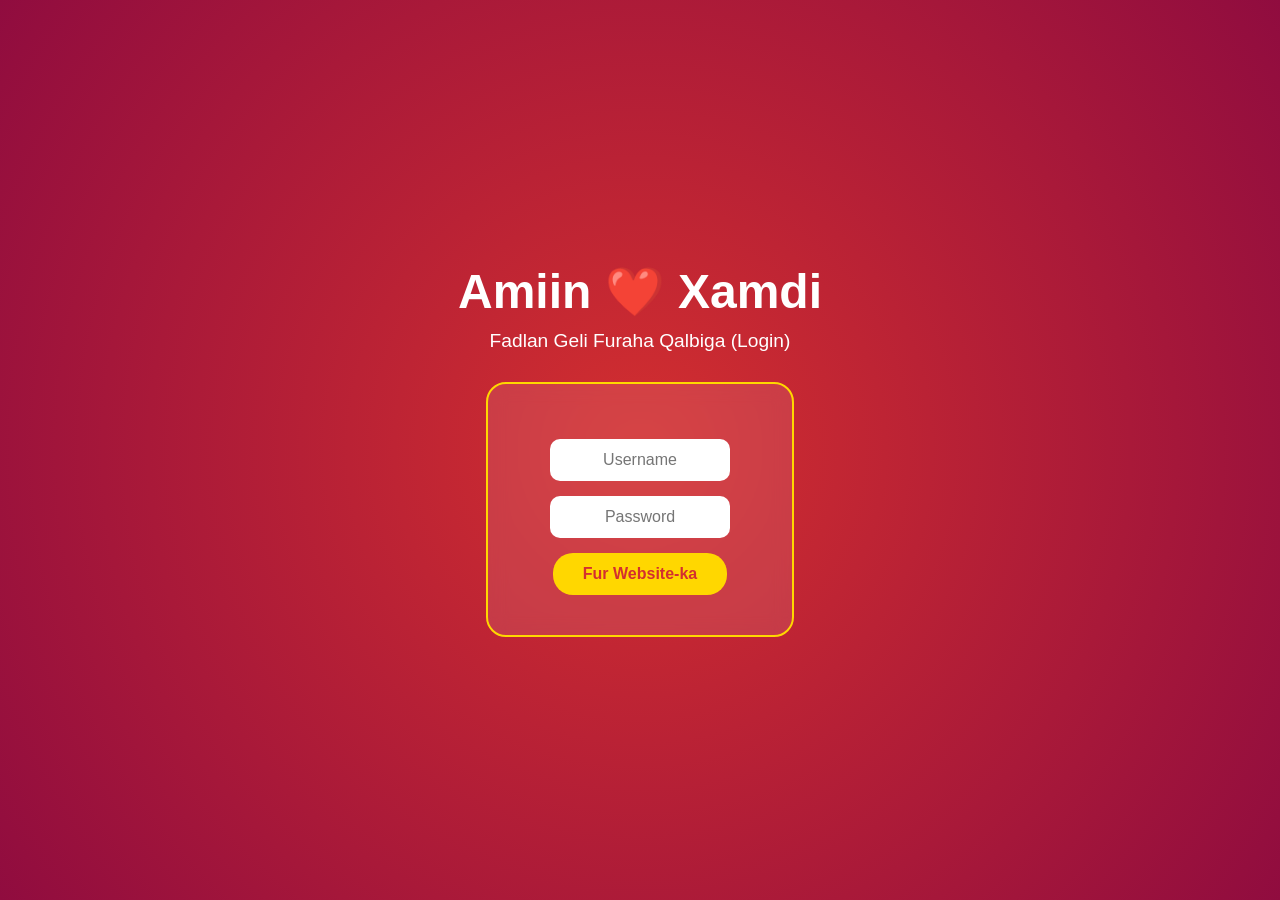
==== index.html @ 4799da56 "Update print statement from 'Hello' to 'Goodbye'" ====
<!DOCTYPE html>
<html lang="en">
<head>
    <meta charset="UTF-8">
    <meta name="viewport" content="width=device-width, initial-scale=1.0">
    <title>Amiin ❤️ Xamdi - Happy Anniversary</title>
    <link rel="stylesheet" href="css/style.css">
</head>
<body>

    <audio id="bg-music" src="romantic-song.mp3" loop></audio>

    <div id="login-screen">
        <h1 style="animation: glow 2s infinite alternate; font-size: 3rem; margin-bottom: 10px;">Amiin ❤️ Xamdi</h1>
        <p style="font-size: 1.2rem; margin-bottom: 30px;">Fadlan Geli Furaha Qalbiga (Login)</p>
        <div class="login-box">
            <input type="text" id="username" placeholder="Username">
            <input type="password" id="password" placeholder="Password">
            <button onclick="checkLogin()">Fur Website-ka</button>
        </div>
    </div>

    <div id="main-app">
        
        <header>
            <h1>Happy 2nd Anniversary, Xamdi!</h1>
            <p>Laba sano oo jacayl dhab ah, iyo weli in ka badan...</p>
        </header>
<div class="countdown-container">
            <div class="time-box">
                <span id="c-days">0</span>
                <small>Maalmood</small>
            </div>
            <div class="time-box">
                <span id="c-hours">0</span>
                <small>Saacadood</small>
            </div>
            <div class="time-box">
                <span id="c-mins">0</span>
                <small>Daqiiqado</small>
            </div>
            <div class="time-box">
                <span id="c-secs">0</span>
                <small>Ilbiriqsiyo</small>
            </div>
        </div>

        <div class="together-counter">
            <p>We have been together for</p>
            <div class="together-days">
                <span id="t-days">0</span>
                <small> Days ❤️</small>
            </div>
        </div>

        <div class="nav-scroll-wrapper">
            <nav class="nav-menu-scroll">
                           <button class="nav-btn" onclick="openTab('gallery', this)">📸 Gallery</button>
              <button class="nav-btn locked " data-time="2026-03-10T22:00:00" onclick="openTab('videos', this)">🔒 🎥 Videos</button>
            
            <button class="nav-btn locked" data-time="2026-03-11T22:00:00" onclick="openTab('music', this)">🔒 🎶 Music</button>
            
            <button class="nav-btn locked" data-time="2026-03-12T22:00:00" onclick="openTab('notes', this)">🔒 💌 Notes</button>
            <button class="nav-btn" onclick="openTab('quiz', this)">🎮 Ciyaarteena</button>
            <button class="nav-btn" onclick="openTab('contract', this)">✍️ Heshiiska</button>
            <button class="nav-btn" onclick="openTab('open-when', this)">💌 Fur Markaad...</button>
            
       <button class="nav-btn locked" data-time="2026-03-13T22:00:00" onclick="openTab('magic-heart', this)">🔒 ✨ Wadnaha</button>
       <button class="nav-btn" onclick="openTab('memory-game', this)">🃏 Xusuusteena</button>
       <button class="nav-btn" onclick="openTab('flashlight', this)">🔦 Iftiinkayga</button>
       <button class="nav-btn" onclick="openTab('vault', this)">🔐 Qasnadda Sirta</button>
       <button class="nav-btn" onclick="openTab('puzzle', this)">🧩 Hal-Xiraalaheena</button>
       <button class="nav-btn" onclick="openTab('wheel', this)">🎡 Shaagga Nasiibka</button>
       <button class="nav-btn" onclick="openTab('truth-dare', this)">🎭 Truth & Dare</button>
       <button class="nav-btn" onclick="openTab('coupons', this)">🎟️ Tigidhada Jaceylka</button>
         <button class="nav-btn locked" data-time="2026-03-14T22:00:00" onclick="openTab('future-dreams', this)">🔒 💭 Riyooyinkeena</button>
       <button class="nav-btn locked" data-time="2026-03-15T00:00:00" onclick="openTab('voice-note', this)">🔒 🎙️ Codkayga</button>
       <button class="nav-btn " data-time="2026-03-15T00:00:00" onclick="openTab('surprise', this)" style="background: #000; color: #ff1493; border-color: #ff1493;">🔒 🎁 Surprise</button>

                </nav>
        </div>
     


<section id="gallery" class="content-section gallery-section">
            <h2 style="color: var(--rose-red); margin-bottom: 10px; font-family: 'Georgia', serif; font-style: italic;">Sawiradeena Ugu Quruxda Badan 📸❤️</h2>
            <!-- <p style="color: #666; margin-bottom: 30px; font-style: italic;">"boqoradeydiyey, sawir kasta guji si aad u weyneyso oo aad u akhriso xusuusta ku dhex qoran..."</p> -->
            
            <div class="gallery-grid">
                <div class="polaroid-card" onclick="openLightbox(this)">
                    <img src="images/IMG-20240419-WA0021.jpg" alt="Pic">
                    <p class="polaroid-caption">Our beautiful moments</p>
                </div>

                <div class="polaroid-card" onclick="openLightbox(this)">
                    <img src="images/IMG-20241028-WA0027.jpg" alt="Pic">
                    <p class="polaroid-caption">Indhahaaga quruxda badan ee aan dunida ka dhex arko. 🌍👀</p>
                </div>

                <div class="polaroid-card" onclick="openLightbox(this)">
                    <img src="images/IMG-20241028-WA0051.jpg" alt="Pic">
                    <p class="polaroid-caption">Happy together</p>
                </div>

                <div class="polaroid-card" onclick="openLightbox(this)">
                    <img src="images/IMG-20250123-WA0005.jpg" alt="Pic">
                    <p class="polaroid-caption">Xusuusihii quruxda badnaa ee Masala View... 🥰</p>
                </div>

                <div class="polaroid-card" onclick="openLightbox(this)">
                    <img src="images/IMG-20250123-WA0024.jpg" alt="Pic">
                    <p class="polaroid-caption">Gacantaada oo aan waligay sii deyn doonin I.A. 🤝💍</p>
                </div>

                <div class="polaroid-card" onclick="openLightbox(this)">
                    <img src="images/Snapchat-1136114083.jpg" alt="Pic">
                    <p class="polaroid-caption">Qosolkaaga ayaa ii iftiimiya maalmaha mugdiga ah. 😂💖</p>
                </div>

                <div class="polaroid-card" onclick="openLightbox(this)">
                    <img src="images/Snapchat-1804272001.jpg" alt="Pic">
                    <p class="polaroid-caption">Laba sano, iyo jaceyl maalin walba sii kordhaya. 📈❤️</p>
                </div>

                <div class="polaroid-card" onclick="openLightbox(this)">
                    <img src="images/Snapchat-461982137.jpg" alt="Pic">
                    <p class="polaroid-caption">Mucjisadii ugu weyneyd ee Alle i siiyay. 🤲💎</p>
                </div>

                <div class="polaroid-card" onclick="openLightbox(this)">
                    <img src="images/Snapchat-1924325415.jpg" alt="Pic">
                    <p class="polaroid-caption">Dhoolacadeyntaada oo ah daawada qalbigayga. ✨</p>
                </div>

                <div class="polaroid-card" onclick="openLightbox(this)">
                    <img src="images/Snapchat-2057687929.jpg" alt="Pic">
                    <p class="polaroid-caption">Boqoraddayda, Janogashadii naftayda m.a 👑❤️</p>
                </div>

                <div class="polaroid-card" onclick="openLightbox(this)">
                    <img src="images/Snapchat-363728118.jpg" alt="Pic">
                    <p class="polaroid-caption">Ilaa aakhiro, adiga uun baan ku dooranayaa! ♾️❤️</p>
                </div>

                <div class="polaroid-card" onclick="openLightbox(this)">
                    <img src="images/Snapchat-1893858966.jpg" alt="Pic">
                    <p class="polaroid-caption">Agtaada waa meesha kaliya ee aan nabadda ka dareemo. 🫂🕊️</p>
                </div>

                <div class="polaroid-card" onclick="openLightbox(this)">
                    <img src="images/Snapchat-77515702~2.jpg" alt="Pic">
                    <p class="polaroid-caption">Qurux aan hadal lagu sifayn karin M.A. 🌸</p>
                </div>
            </div>

            <div id="gallery-lightbox" class="lightbox-overlay" onclick="closeLightbox(event)">
                <div class="lightbox-content">
                    <span class="lightbox-close" onclick="closeLightbox(event)">✖</span>
                    <img id="lightbox-img" class="lightbox-img" src="" alt="Zoomed Pic">
                    <p id="lightbox-caption" class="lightbox-caption"></p>
                </div>
            </div>
        </section>


        <section id="quiz" class="content-section">
            <h2 style="color: var(--rose-red); margin-bottom: 20px; font-family: 'Georgia', serif; font-style: italic;">Intee In Le'eg Ayaad I Taqaanaa? 🎮❤️</h2>
            
            <div class="quiz-container" id="quiz-box">
                <div id="quiz-header" style="display: flex; justify-content: space-between; margin-bottom: 15px; color: #777; font-weight: bold;">
                    <span id="q-counter">Su'aasha 1/10</span>
                    <span id="score-tracker" style="color: var(--rose-red);">Dhibcaha: 0</span>
                </div>
                
                <div id="question-container">
                    <div class="question-text" id="q-text">Halkan waxaa iman doonta su'aasha...</div>
                    <div class="options-grid" id="options-box">
                        </div>
                </div>

                <div id="quiz-result">
                    <div class="score-circle" id="final-score">100%</div>
                    <h3 id="result-title" style="color: var(--rose-red); margin-bottom: 10px; font-size: 1.5rem;"></h3>
                    <p id="result-msg" style="font-size: 1.1rem; line-height: 1.6; color: #444;"></p>
                    <button class="nav-btn" style="margin: 25px auto 0 auto; background: var(--rose-red); color: white; border: none;" onclick="resetQuiz()">Mar Kale Ciyaar 🔄</button>
                </div>
            </div>
        </section>

        <section id="contract" class="content-section">
            <div class="contract-container">
                <div class="contract-header">
                    <h2>Heshiiska Jacaylka Dhabta Ah ✍️❤️</h2>
                    <p style="font-style: italic; color: #666; margin-top: 10px;">Xeerarkan waxaa la dejiyay iyadoo laga duulayo jacaylka weyn ee u dhexeeya Janogale iyo Janogasho.</p>
                </div>
                
                <ul class="clause-list">
                    <li><strong>Qodobka 1aad:</strong> Waa in aad Janogale jeclaataa maalin kasta in ka badan maalintii hore.</li>
                    <li><strong>Qodobka 2aad:</strong> Waa inaad oggolaataa inaan mar walba anigu ku xaq dhowro, ku daryeelo, oo aan ku koolkooliyo.</li>
                    <li><strong>Qodobka 3aad:</strong> Waa in aad dhoolacadeysaa mar kasta oo aad i aragto ama aad maqasho codkayga.</li>
                    <li><strong>Qodobka 4aad:</strong> Waa mamnuuc, gabi ahaanba, inaad iga xanaaqdo in ka badan 10 daqiiqo (is-faham baa xal ah).</li>
                    <li><strong>Qodobka 5aad:</strong> Waa inaad ogaataa oo aad aamintaa inaad tahay gabadha ugu quruxda badan aduunka indhahayga.</li>
                    <li><strong>Qodobka 6aad:</strong> Waa inaad ila wadaagtaa sirahaaga, riyooyinkaaga, farxaddaada, iyo xitaa dhibaatooyinkaaga.</li>
                    <li><strong>Qodobka 7aad:</strong> Waa in aan is garab taagnaanaa waqti kasta, xaalad kasta, culeys kasta iyo meel kasta.</li>
                    <li><strong>Qodobka 8aad:</strong> Waa in ereyga "Waan Ku Jeclahay" iyo "Macaanteyda/Macaane" la isku yiraahdaa si joogto ah.</li>
                    <li><strong>Qodobka 9aad:</strong> Cudurdaarka kaliya ee lagaa aqbali karo marka aad mashquul tahay waa "Aad baan kuugu xiisay".</li>
                    <li><strong>Qodobka 10aad:</strong> Waa inaad ii ogolaataa inaan kaa farxiyo xitaa maalmaha aad ugu daalka ama walbahaarka badan tahay.</li>
                    <li><strong>Qodobka 11aad:</strong> Heshiiskani wuxuu si rasmi ah u dhigayaa in qalbiyadeenu ay isku xiran yihiin ilaa abid I.A.</li>
                    <li><strong>Qodobka 12aad:</strong> Ugu dambeyn, waa inaad saxiixdaa inaad aniga uun i leedahay, anigana aan adiga uun ku leeyahay! 💍</li>
                </ul>

                <button class="accept-btn" id="btn-accept" onclick="acceptContract()">Waan Oggolahay (I Accept) ✔️</button>
                <p id="contract-success" style="display: none; text-align: center; color: var(--rose-red); font-size: 1.2rem; font-weight: bold; margin-top: 20px;">🎉 Heshiiska waa la saxiixay! Qalbigayga weligaa ayaad leedahay! ❤️</p>
            </div>
        </section>


        <section id="open-when" class="content-section">
            <h2 style="color: var(--rose-red); margin-bottom: 10px; font-family: 'Georgia', serif; font-style: italic;">Warqado Gaar Kuu Ah 💌</h2>
            <p style="color: #666; margin-bottom: 30px; font-style: italic;">"Xppi, warqadahan fur oo keliya marka aad ku sugan tahay xaaladaha ku qoran..."</p>
            
            <div class="envelopes-grid">
                <div class="envelope-card" onclick="openLetter(0)">
                    <div class="envelope-wrapper"><div class="envelope-letter">💌</div><div class="envelope-flap"></div></div>
                    <div class="envelope-label">Fur markaad ii xiisto...</div>
                </div>
                <div class="envelope-card" onclick="openLetter(1)">
                    <div class="envelope-wrapper"><div class="envelope-letter">🥺</div><div class="envelope-flap"></div></div>
                    <div class="envelope-label">Fur markaad iga xanaaqsan tahay...</div>
                </div>
                <div class="envelope-card" onclick="openLetter(2)">
                    <div class="envelope-wrapper"><div class="envelope-letter">🤔</div><div class="envelope-flap"></div></div>
                    <div class="envelope-label">Fur markaad jaceylkayga ka shakiso...</div>
                </div>
                <div class="envelope-card" onclick="openLetter(3)">
                    <div class="envelope-wrapper"><div class="envelope-letter">😊</div><div class="envelope-flap"></div></div>
                    <div class="envelope-label">Fur markaad u baahan tahay qosol...</div>
                </div>
                <div class="envelope-card" onclick="openLetter(4)">
                    <div class="envelope-wrapper"><div class="envelope-letter">💆‍♀️</div><div class="envelope-flap"></div></div>
                    <div class="envelope-label">Fur markaad daalan tahay/Murugsan tahay...</div>
                </div>
                <div class="envelope-card" onclick="openLetter(5)">
                    <div class="envelope-wrapper"><div class="envelope-letter">🫂</div><div class="envelope-flap"></div></div>
                    <div class="envelope-label">Fur markaad u baahan tahay laabtayda...</div>
                </div>
                <div class="envelope-card" onclick="openLetter(6)">
                    <div class="envelope-wrapper"><div class="envelope-letter">🤒</div><div class="envelope-flap"></div></div>
                    <div class="envelope-label">Fur markaad xanuunsanayso...</div>
                </div>
                <div class="envelope-card" onclick="openLetter(7)">
                    <div class="envelope-wrapper"><div class="envelope-letter">🏆</div><div class="envelope-flap"></div></div>
                    <div class="envelope-label">Fur markaad guul weyn gaarto...</div>
                </div>
            </div>

            <div id="letter-modal" class="letter-modal">
                <div class="letter-content">
                    <button class="close-letter-btn" onclick="closeLetter()">X</button>
                    <h3 id="letter-title">Title</h3>
                    <p id="letter-body">Body</p>
                    <p style="text-align: right; margin-top: 20px; font-weight: bold; color: var(--rose-red);">Amiin-kaaga ❤️</p>
                </div>
            </div>
        </section>


        <section id="voice-note" class="content-section">
            <h2 style="color: var(--rose-red); margin-bottom: 20px; font-family: 'Georgia', serif; font-style: italic;">Codka Qalbigayga 🎙️❤️</h2>
            
            <div class="voice-container">
                <div class="voice-icon-wrapper">
                    <button class="voice-play-btn" id="playPauseBtn" onclick="toggleVoiceNote()">
                        ▶️
                    </button>
                </div>
                
                <div class="sound-waves" id="waves">
                    <div class="bar"></div>
                    <div class="bar"></div>
                    <div class="bar"></div>
                    <div class="bar"></div>
                    <div class="bar"></div>
                </div>
                
                <p class="voice-text">"Janogasho macaan badaney, waxaan halkan kuugu reebay dareen aan la qori karin. Riix batonka si aad u maqasho codkayga..."</p>
                
                <audio id="myAudioMessage" src="music/Codkayga.m4a" onended="audioEnded()"></audio>
            </div>
        </section>

      <section id="videos" class="content-section video-section">
            <h2 style="color: var(--rose-red); margin-bottom: 10px; font-family: 'Georgia', serif; font-style: italic;">Shaleemada Jaceylkeena 🍿🎬</h2>
            <p style="color: #666; margin-bottom: 30px; font-style: italic;">"Noloshaydii, dooro muuqaal kasta si aad shaashad weyn uga daawato xusuusaheena..."</p>
            
            <div class="video-grid">
                <div class="vid-card" onclick="openVideoLightbox('videos/lv_0_20240726115854.mp4', 'Xusuus aan la ilaawi karin... 🎬❤️')">
                    <div class="vid-thumbnail-container">
                        <video src="videos/lv_0_20240726115854.mp4" preload="metadata"></video>
                        <div class="play-overlay">▶</div>
                    </div>
                    <div class="vid-caption">Xusuus aan la ilaawi karin... 🎬❤️</div>
                </div>
                
                <div class="vid-card" onclick="openVideoLightbox('videos/lv_0_20240821150744.mp4', 'Dhoola-cadeyntaada ayaa dunida iftiimisa ✨')">
                    <div class="vid-thumbnail-container">
                        <video src="videos/lv_0_20240821150744.mp4" preload="metadata"></video>
                        <div class="play-overlay">▶</div>
                    </div>
                    <div class="vid-caption">Dhoola-cadeyntaada ayaa dunida ii iftiimisa ✨</div>
                </div>
                
                <div class="vid-card" onclick="openVideoLightbox('videos/lv_0_20250315190131.mp4', 'Xusuustii Sannad Guuradeenii 1aad 🎊❤️')">
                    <div class="vid-thumbnail-container">
                        <video src="videos/lv_0_20250315190131.mp4" preload="metadata"></video>
                        <div class="play-overlay">▶</div>
                    </div>
                    <div class="vid-caption">Xusuustii Sannad Guuradeenii 1aad 🎊❤️</div>
                </div>
                
                <div class="vid-card" onclick="openVideoLightbox('videos/lv_0_20250608174746.mp4', 'Qosolkaaga macaaneey waa daawadayda 😂💖')">
                    <div class="vid-thumbnail-container">
                        <video src="videos/lv_0_20250608174746.mp4" preload="metadata"></video>
                        <div class="play-overlay">▶</div>
                    </div>
                    <div class="vid-caption">Qosolkaagu mcn badaney waa daawadayda 😂💖</div>
                </div>
                
                <div class="vid-card" onclick="openVideoLightbox('videos/lv_7178132193749863682_20241108205130.mp4', 'Waqtiyadeenii ugu quruxda badnaa... 🕰️🥰')">
                    <div class="vid-thumbnail-container">
                        <video src="videos/lv_7178132193749863682_20241108205130.mp4" preload="metadata"></video>
                        <div class="play-overlay">▶</div>
                    </div>
                    <div class="vid-caption">Waqtiyadeenii ugu quruxda badnaa... 🕰️🥰</div>
                </div>
                
                <div class="vid-card" onclick="openVideoLightbox('videos/lv_7205109483628940546_20241108210932.mp4', 'Indhahaaga ayay farxaddu ka muuqataa 👀✨')">
                    <div class="vid-thumbnail-container">
                        <video src="videos/lv_7205109483628940546_20241108210932.mp4" preload="metadata"></video>
                        <div class="play-overlay">▶</div>
                    </div>
                    <div class="vid-caption">Indhahaaga ayay farxaddu ka muuqataa 👀✨</div>
                </div>
                
                <div class="vid-card" onclick="openVideoLightbox('videos/lv_7259386634112650498_20240821144710.mp4', 'Agtaada waa jannadayda yar 🕊️🫂')">
                    <div class="vid-thumbnail-container">
                        <video src="videos/lv_7259386634112650498_20240821144710.mp4" preload="metadata"></video>
                        <div class="play-overlay">▶</div>
                    </div>
                    <div class="vid-caption">Agtaada waa jannadayda yar 🕊️🫂</div>
                </div>
                
                <div class="vid-card" onclick="openVideoLightbox('videos/lv_7409022874314411272_20240910191307.mp4', 'Sidaan isku fahamno xitaa iyadoo la aamusna yahay 🤫❤️')">
                    <div class="vid-thumbnail-container">
                        <video src="videos/lv_7409022874314411272_20240910191307.mp4" preload="metadata"></video>
                        <div class="play-overlay">▶</div>
                    </div>
                    <div class="vid-caption">Sidaan isku fahamno xitaa iyadoo la aamusan yahay 🤫❤️</div>
                </div>
                
                <div class="vid-card" onclick="openVideoLightbox('videos/lv_7428683130447465735_20241030201741.mp4', 'Muuqaal kasta oo aad ku jirto waa farshaxan 🖼️😍')">
                    <div class="vid-thumbnail-container">
                        <video src="videos/lv_7428683130447465735_20241030201741.mp4" preload="metadata"></video>
                        <div class="play-overlay">▶</div>
                    </div>
                    <div class="vid-caption">Muuqaal kasta oo aad ku jirto waa farshaxan 🖼️😍</div>
                </div>
                
                <div class="vid-card" onclick="openVideoLightbox('videos/VID-20241028-WA0125_001_001.mp4', 'Maalmo aan jeclaan lahaa inay soo noqdaan ⏪🤍')">
                    <div class="vid-thumbnail-container">
                        <video src="videos/VID-20241028-WA0125_001_001.mp4" preload="metadata"></video>
                        <div class="play-overlay">▶</div>
                    </div>
                    <div class="vid-caption">Maalmo aan jeclaan lahaa inay soo noqdaan ⏪🤍</div>
                </div>
                
                <div class="vid-card" onclick="openVideoLightbox('videos/VID-20250123-WA0016.mp4', 'Kalgacalka indhahaaga ka muuqda... 🥺💖')">
                    <div class="vid-thumbnail-container">
                        <video src="videos/VID-20250123-WA0016.mp4" preload="metadata"></video>
                        <div class="play-overlay">▶</div>
                    </div>
                    <div class="vid-caption">Kalgacalka indhahaaga ka muuqda... 🥺💖</div>
                </div>
                
                <div class="vid-card" onclick="openVideoLightbox('videos/VID-20250123-WA0032.mp4', 'Iyo inta dhiman oo aan wada qaadan doono I.A ♾️💞')">
                    <div class="vid-thumbnail-container">
                        <video src="videos/VID-20250123-WA0032.mp4" preload="metadata"></video>
                        <div class="play-overlay">▶</div>
                    </div>
                    <div class="vid-caption">Iyo inta dhiman oo aan wada qaadan doono I.A ♾️💞</div>
                </div>
            </div>

            <div id="video-lightbox" class="vid-lightbox" onclick="closeVideoLightbox(event)">
                <div class="vid-lightbox-content">
                    <span class="vid-close-btn" onclick="closeVideoLightbox(event)">✖</span>
                    <video id="lightbox-video-player" controls autoplay playsinline></video>
                    <p id="lightbox-video-caption" class="vid-lightbox-caption"></p>
                </div>
            </div>
        </section>

<section id="music" class="content-section music-section">
            <h2 style="color: var(--rose-red); margin-bottom: 10px; font-family: 'Georgia', serif; font-style: italic;">Cajaladdii Jaceylkeena 🎧🌹</h2>
            <p style="color: #666; margin-bottom: 30px; font-style: italic;">"Hees kasta oo halkan ku jirtaa waxay qeexaysaa qayb ka mid ah xusuusteena iyo jaceylka aan kuu qabo..."</p>
            
            <div class="music-grid">
                
                <div class="music-card-new">
                    <div class="music-flower-bg">🌸</div>
                    <div class="music-header">
                        <div class="music-icon">🎵</div>
                        <div class="music-info">
                            <h3>Ma Ogtahay Daraadaa</h3>
                            <p>Xusuus Gaar ah</p>
                        </div>
                    </div>
                    <div class="music-quote">"Ma ogtahay in aan adiga dartaa wax badan u beddelay? Jaceylkaagu waa mid dhiiggayga raacay..." ❤️</div>
                    <audio class="love-track" controls src="music/Ma ogtahay daraadaa.m4a"></audio>
                </div>

                <div class="music-card-new">
                    <div class="music-flower-bg">🌹</div>
                    <div class="music-header">
                        <div class="music-icon">🎧</div>
                        <div class="music-info">
                            <h3>Cilmi Miyaad Lahayn</h3>
                            <p>Daawadii Naftayda</p>
                        </div>
                    </div>
                    <div class="music-quote">"Sida Cilmi Boodhari ayaan caashaq kuu qaaday, adiguna waxaad tahay Hodantii naftayda." 👑</div>
                    <audio class="love-track" controls src="music/Cilmi miyaad lahayn.m4a"></audio>
                </div>

                <div class="music-card-new">
                    <div class="music-flower-bg">🌷</div>
                    <div class="music-header">
                        <div class="music-icon">🎼</div>
                        <div class="music-info">
                            <h3>Xilligan Quruxleyda Joogta</h3>
                            <p>Quruxdaada</p>
                        </div>
                    </div>
                    <div class="music-quote">"Sida xariirta ayaad ugu dabacsan tahay qalbigayga. Erayadan adiga uun baa mudan Janogasho!" ✨</div>
                    <audio class="love-track" controls src="music/xariir.m4a"></audio>
                </div>

                <div class="music-card-new">
                    <div class="music-flower-bg">🌺</div>
                    <div class="music-header">
                        <div class="music-icon">🎶</div>
                        <div class="music-info">
                            <h3>Inkastoon dawaafoon</h3>
                            <p>Dareenka Qalbiga</p>
                        </div>
                    </div>
                    <div class="music-quote">"Markaan ku tabo ee aan codkaaga waayo, heesahan ayaa i dejiya oo ii sawira dhoolacadeyntaada." 🥰</div>
                    <audio class="love-track" controls src="music/Suldan seerar.m4a"></audio>
                </div>

                <div class="music-card-new">
                    <div class="music-flower-bg">🌻</div>
                    <div class="music-header">
                        <div class="music-icon">🎵</div>
                        <div class="music-info">
                            <h3>Halis weeyi ruux uu jaceyl</h3>
                            <p>Jaceylkii noloshayda</p>
                        </div>
                    </div>
                    <div class="music-quote">"Aduunyada inta gabdhood ee joogta, indhahaygu adiga unbay eegmadda ugu deeqaan m.a!" 👀💖</div>
                    <audio class="love-track" controls src="music/Cawale Adan.m4a"></audio>
                </div>

                <div class="music-card-new">
                    <div class="music-flower-bg">🌼</div>
                    <div class="music-header">
                        <div class="music-icon">📻</div>
                        <div class="music-info">
                            <h3>Amar Allee</h3>
                            <p>Qadarta Eebbe</p>
                        </div>
                    </div>
                    <div class="music-quote">"Waa amar Alle in qalbiyadeenu is doortaan. Waxaan Ilaahay ka baryayaa inuu iskeen waafajiyo." 🤲💍</div>
                    <audio class="love-track" controls src="music/Amar Allee.m4a"></audio>
                </div>

                <div class="music-card-new">
                    <div class="music-flower-bg">🥀</div>
                    <div class="music-header">
                        <div class="music-icon">🎧</div>
                        <div class="music-info">
                            <h3>Amaanada</h3>
                            <p>Balanqaad</p>
                        </div>
                    </div>
                    <div class="music-quote">"Amaanada jaceylkaaga, kalsoonidaada iyo naftaada si fiican baan u xafidayaa inta aan noolahay!" 🤝❤️</div>
                    <audio class="love-track" controls src="music/Amaanada.m4a"></audio>
                </div>

                <div class="music-card-new">
                    <div class="music-flower-bg">💐</div>
                    <div class="music-header">
                        <div class="music-icon">🎼</div>
                        <div class="music-info">
                            <h3>Gabadh Geel Goysa</h3>
                            <p>Boqoradaydii</p>
                        </div>
                    </div>
                    <div class="music-quote">"Qiimahaaga lama koobi karo, waxaad tahay boqoraddii aan adduunka ka doortay!" 👑✨</div>
                    <audio class="love-track" controls src="music/Gabadh Geel goysa baad tahay.m4a"></audio>
                </div>

                <div class="music-card-new">
                    <div class="music-flower-bg">🏵️</div>
                    <div class="music-header">
                        <div class="music-icon">🎶</div>
                        <div class="music-info">
                            <h3>Dadna adaa ugu Qurux badane</h3>
                            <p>Dareen dhab ah</p>
                        </div>
                    </div>
                    <div class="music-quote">"Garaaca wadnahayga iyo heestani isku mid ayay ii yihiin marka aan adiga kaa fikiro..." 💓</div>
                    <audio class="love-track" controls src="music/ismil aarka.m4a"></audio>
                </div>

                <div class="music-card-new">
                    <div class="music-flower-bg">🌸</div>
                    <div class="music-header">
                        <div class="music-icon">🎵</div>
                        <div class="music-info">
                            <h3>Uurkiyo Qalbiga hadii aadan ku ool</h3>
                            <p>Macaanka Nolosha</p>
                        </div>
                    </div>
                    <div class="music-quote">"Macaanka nolosha adigaan kaa dhex helay. Codkan dhegayso oo i xasuuso Xppi mcn🥰🌹!" 🫂</div>
                    <audio class="love-track" controls src="music/hees cajiiba.m4a"></audio>
                </div>

                <div class="music-card-new">
                    <div class="music-flower-bg">🌹</div>
                    <div class="music-header">
                        <div class="music-icon">🎧</div>
                        <div class="music-info">
                            <h3>Sawirkaagu innan yahow markaan saaro dhaayaha </h3>
                            <p>Xusuus Qurux Badan</p>
                        </div>
                    </div>
                    <div class="music-quote">"Waqtiyadeenii ugu quruxda badnaa ayaan soo xasuustaa markaan heestan shido..." 🕰️🤍</div>
                    <audio class="love-track" controls src="music/hees kale.m4a"></audio>
                </div>

                <div class="music-card-new">
                    <div class="music-flower-bg">🌷</div>
                    <div class="music-header">
                        <div class="music-icon">🎼</div>
                        <div class="music-info">
                            <h3>Caashaqeena</h3>
                            <p>Dareen</p>
                        </div>
                    </div>
                    <div class="music-quote">"Waan ku jeclahay maanta, berrito, iyo waligay. Jaceylkeenu ha waaro!" ♾️❤️</div>
                    <audio class="love-track" controls src="music/4580f4d32cbafbb1bbce8b5d37923c8e.m4a"></audio>
                </div>

                <div class="music-card-new">
                    <div class="music-flower-bg">🌺</div>
                    <div class="music-header">
                        <div class="music-icon">🎶</div>
                        <div class="music-info">
                            <h3>Qalbigayga</h3>
                            <p>Kalgacal</p>
                        </div>
                    </div>
                    <div class="music-quote">"Agtaada waa meesha aan nabadda ku dareemo. Codkan macaan adigaan kuu hibeeyay." 🕊️</div>
                    <audio class="love-track" controls src="music/dareenkeeda oo Qudha .m4a"></audio>
                </div>

                <div class="music-card-new">
                    <div class="music-flower-bg">🌻</div>
                    <div class="music-header">
                        <div class="music-icon">🎵</div>
                        <div class="music-info">
                            <h3>Jaceyl Waara</h3>
                            <p>Gunaanad</p>
                        </div>
                    </div>
                    <div class="music-quote">"Sannad Guuro Wacan Xamdi. Nolosha inta inoo dhiman iyadoo farxad ah inaan wada qaadano ayaan rajeynayaa!" 🎉💍</div>
                    <audio class="love-track" controls src="music/Sanad Guuradeena.m4a"></audio>
                </div>

            </div>
        </section>

       <section id="notes" class="content-section">
            <style>
                .chat-box { 
                    max-width: 600px; margin: 0 auto; display: flex; flex-direction: column; gap: 12px; 
                    background: url('https://i.pinimg.com/736x/8c/98/99/8c98994518b575bfd8c949e91d20548b.jpg') center/cover; 
                    padding: 20px; border-radius: 20px; box-shadow: 0 10px 30px rgba(0,0,0,0.2); 
                    height: 550px; overflow-y: auto; scroll-behavior: smooth; position: relative; 
                }
                .chat-box::before { 
                    content: ""; position: absolute; top:0; left:0; width:100%; height:100%; 
                    background: rgba(255, 255, 255, 0.85); z-index: 0; border-radius: 20px; 
                }
                .chat-content { position: relative; z-index: 1; display: flex; flex-direction: column; gap: 12px; }
                .chat-box::-webkit-scrollbar { width: 6px; }
                .chat-box::-webkit-scrollbar-thumb { background: var(--rose-red); border-radius: 10px; }
                
                .msg { 
                    padding: 12px 18px; border-radius: 20px; max-width: 85%; font-size: 0.95rem; 
                    line-height: 1.4; font-family: 'Segoe UI', sans-serif; box-shadow: 0 4px 6px rgba(0,0,0,0.1); 
                    animation: fadeIn 0.5s ease-in; position: relative;
                }
                .msg-j { background: var(--rose-red); color: white; border-bottom-right-radius: 0; align-self: flex-end; }
                .msg-x { background: white; color: var(--rose-red); border: 1px solid rgba(211,47,47,0.3); border-bottom-left-radius: 0; align-self: flex-start; }
                .msg b { font-size: 0.75rem; opacity: 0.8; display: block; margin-bottom: 5px; text-transform: uppercase; letter-spacing: 1px; }
            </style>

            <h2 style="color: var(--rose-red); margin-bottom: 20px; font-family: 'Georgia', serif; font-style: italic;">Xusuusta Erayadeena 💌✨</h2>
            
            <div class="chat-box" id="chat-container">
                <div class="chat-content">
                    
                    <div class="msg msg-j"><b>Janogale 👑</b>Hye xppi mcn, ka warran xaaladaada maanta? 👋🥰</div>
                    <div class="msg msg-x"><b>Janogasho 👸</b>boqorkyga, waan fiicanahay Alx, adigana? 🫂♥️</div>
                    
                    <div class="msg msg-j"><b>Janogale 👑</b>Alx xppti mcn, hurdo ka dharagty mantee sow maaha? 😴💋</div>
                    <div class="msg msg-x"><b>Janogasho 👸</b>Haaa mcne, waan iska nastay maanta. Ii cawe I.A ✨😘</div>
                    
                    <div class="msg msg-j"><b>Janogale 👑</b>Caawa xagee aadee Babe? Talk to me nooh 🥺👀</div>
                    <div class="msg msg-x"><b>Janogasho 👸</b>Meelna xppi mcn, wax iska dawanaayay uun 📺🥀</div>
                    
                    <div class="msg msg-j"><b>Janogale 👑</b>Ee maxaa waye caawa qofkaan aadan ku shekyn karin, qof weyn miyaah... 😂 Xageed tagteen caawa?</div>
                    <div class="msg msg-x"><b>Janogasho 👸</b>Masala view joognay, way sexatay markaasaan mar dhawayd imaney 🙈♥️</div>
                    
                    <div class="msg msg-j"><b>Janogale 👑</b>Haa sax. Hye caawa wax iskama duubin miyaa, I need to see you Babe 😍📸</div>
                    <div class="msg msg-x"><b>Janogasho 👸</b>May xppi so cawaynay iska imaney. Sorry bbe 🥺🫂</div>

                    <div class="msg msg-j"><b>Janogale 👑</b>Caadi waye mcn. Xppi mcn qurux bdney❤️ Sow ma ogid in aan ku jeclaahy? 🫀🫂</div>
                    <div class="msg msg-x"><b>Janogasho 👸</b>Been waaye... Waa imadey 😒 Inacdey 😂</div>
                    
                    <div class="msg msg-j"><b>Janogale 👑</b>No Babe ani kuma nici karo... Bisinka maxaa sheegee! Qalbigayga ayaad ku nooshahay 🥰💖</div>
                    <div class="msg msg-x"><b>Janogasho 👸</b>Hye boqorkyga qalbiga Kala jooga 🫂♥️🥀😍</div>
                    
                    <div class="msg msg-j"><b>Janogale 👑</b>Aad ban ugu xiisay laabtada, naxariis iyo dugsi ayaan ka helaa agtaada.. Alle ha ikaa daayo 🤲🥰❤️</div>
                    <div class="msg msg-x"><b>Janogasho 👸</b>Ani xata ma Malaysan kartid sida kugu xiisey mcne 💋🫂♥️</div>
                    
                    <div class="msg msg-j"><b>Janogale 👑</b>Wan jeclahay codkaga, muuqaalkaga iyo sida aad u nooshahay... Saaid kaga fikiraa marka aad iga maqan 🥺❤️🫂</div>
                    <div class="msg msg-x"><b>Janogasho 👸</b>Ay noloshayda 💋🫂 Kugu faaana mcne igana farxisa inta yar kula joogo ♥️</div>

                    <div class="msg msg-j"><b>Janogale 👑</b>Thank you xppti, adiga noloshayda macno badan u samaynaya. Farxadada ayan tayda ka jeclahay 🥰❤️💋</div>
                    <div class="msg msg-x"><b>Janogasho 👸</b>Uuumc mcne 🫂💋 Insha Allah I. A uuumc amiirkyga ♥️</div>

                    <div class="msg msg-j"><b>Janogale 👑</b>Yaa lahaa min Qalbin jamiil 💋🥰🥰❤️</div>
                    <div class="msg msg-x"><b>Janogasho 👸</b>Ilahay hayka xufdiyo boqorkyga 💋😍🥀♥️</div>

                    <div class="msg msg-j"><b>Janogale 👑</b>Amiin dhamanten ba, Adna Alle ha ika xafido❤️🫂🥰🤲</div>
                    <div class="msg msg-x"><b>Janogasho 👸</b>💋💋💋🫂 Ameen mcne adna ilahay hayka daayo kama maarme 😘</div>

                    <div class="msg msg-j"><b>Janogale 👑</b>You are my biggest hope, inshallah waxan rajeynayaa in Alle ii rumeeyo 🥰❤️🤲🤲</div>
                    <div class="msg msg-x"><b>Janogasho 👸</b>Insha Allah mcne I. A uuumc amiirkyga 💋🫂♥️</div>

                    <div class="msg msg-j"><b>Janogale 👑</b>Uumac boqordyda the most beautiful woman in the world.. My girl my queen uumac 🥰❤️👑💋</div>
                    <div class="msg msg-x"><b>Janogasho 👸</b>♥️🫂💋uuuuumc boqoyga uuuuuuuumc 💋💋💋</div>

                    <div class="msg msg-j"><b>Janogale 👑</b>Our day will come if we just wait awhile... Waxyar inshallah way imaanaysa idam Alleh 💍❤️🤲🥰</div>
                    <div class="msg msg-x"><b>Janogasho 👸</b>One day kula joogi doona wiliba inta noshuda Ka dhiman I. A ♥️🫂💋🥀❤️</div>

                    <div class="msg msg-j"><b>Janogale 👑</b>It makes me miss you so much 🫂🫂🫂🫂🫂🫂❤️❤️</div>
                    <div class="msg msg-x"><b>Janogasho 👸</b>Uuuumc boqorkyga ♥️😘💋</div>

                    <div class="msg msg-j"><b>Janogale 👑</b>Uumac xayatii suldamatii 🫂❤️🥰🫂 Kiss or hug? 🙈</div>
                    <div class="msg msg-x"><b>Janogasho 👸</b>Both 😘🫂</div>

                    <div class="msg msg-j"><b>Janogale 👑</b>Money or me? 🤑😂</div>
                    <div class="msg msg-x"><b>Janogasho 👸</b>Money 😂😭</div>

                    <div class="msg msg-j"><b>Janogale 👑</b>Hye Babe bye 🥰❤️❤️ (Waan xanaaqay camal 🏃‍♂️)</div>
                    <div class="msg msg-x"><b>Janogasho 👸</b>😂😂😂 xanaaq miyaa mcne kaalay 🫂♥️</div>

                    <div class="msg msg-j"><b>Janogale 👑</b>Xppi mcn qurux aan hadal u baahnanyn m.a💋 Dareen aan la qarin karin ban ku qabaa my love 😍❤🫀</div>
                    <div class="msg msg-x"><b>Janogasho 👸</b>Mahadsanid boqorkyga aan jeclhy ❤️💋♥️🫂🫂🥀</div>

                    <div class="msg msg-j"><b>Janogale 👑</b>Oov qurux bdn markaas ban isku dhex yaacaa cajiib bad tahay runtii... Inaan kugu waasho miyaa rabtaa 🥰❤️🫂😍</div>
                    <div class="msg msg-x"><b>Janogasho 👸</b>Runti 😘🫂 Ana waxan ku balan qadaya inan noqdo babar cafis badan ❤️💋🫂🥀</div>

                    <div class="msg msg-j"><b>Janogale 👑</b>Boqoradyda wan jeckahay uumac illahay ha ikaa daayo 🫂💋🥰❤️💍</div>
                    <div class="msg msg-x"><b>Janogasho 👸</b>Ani xata ku jeclahay noloshyda lkn hadana ma aqaan 💋♥️🫂🥺</div>

                    <div class="msg msg-j"><b>Janogale 👑</b>Afur/Suxuur wacan xppi mcn🥰🤲🤲 (Mar walba waan ku xasuustaa)</div>
                    <div class="msg msg-x"><b>Janogasho 👸</b>Habeen/Maalin wanagsan xaaji ♥️🫂💋❤️😘</div>

                    <div class="msg msg-j"><b>Janogale 👑</b>Laba sano ayaa inoo buuxsantay xayatii, adiga ayaan mar walba dooran lahaa 🎊❤️🥰</div>
                    <div class="msg msg-x"><b>Janogasho 👸</b>Happy Anniversary boqorkyga! Sanado badan oo farxad leh I.A 🎊♥️💋🫂</div>

                    <div class="msg msg-j"><b>Janogale 👑</b>My future wife I. A 💍❤️ Uumac quruxdyda 🥰</div>
                    <div class="msg msg-x"><b>Janogasho 👸</b>My future husband I. A 💍♥️ Uuumc mcne 🫂💋</div>
                </div>
            </div>

            <div class="reason-generator">
                <h3>Maxaan Kuu Jeclahay, Janogasho? 💖</h3>
                <div id="reason-display">Taabo batoonka hoose si aad u ogaato sirta qalbigayga...</div>
                <button class="btn-reason" onclick="generateReason()">I Tusi Sababta ✨</button>
            </div>
        </section>


<section id="future-dreams" class="content-section">
            <h2 style="color: var(--rose-red); margin-bottom: 10px; font-family: 'Georgia', serif; font-style: italic;">Mustaqbalkeena I.A 💭❤️</h2>
            <p class="dreams-intro">"Janogasho, labadan sano waa uun hordhaca sheekadeena. Halkan waxaa ku qoran waxyaabaha aan Ilaahay ka baryayo inaan kula wadaago inta nolosheyda ka dhiman..."</p>
            
            <div class="dreams-container">
                
                <div class="dream-card">
                    <div class="dream-icon">💍</div>
                    <div class="dream-text">
                        <h3>Arooskeena Qiimaha Badan</h3>
                        <p>In aan maalin qura noqono lamaane xalaal ah. In aan ku arko adigoo xidhan dharka cad ee arooska oo aad iigu muuqato sida boqorad, anigoo farxad la ilmaynaya markaan gacantaada qabto.</p>
                    </div>
                </div>

                <div class="dream-card">
                    <div class="dream-icon">🏡</div>
                    <div class="dream-text">
                        <h3>Gurigeena Jacaylka</h3>
                        <p>In aan wada dhisano guri naxariis, qosol, iyo xasilooni ka buuxdo. Meel aan ku illowno buuqa aduunka oo dhan, oo ah jannadeena yar ee aan aniga iyo adiga iska leenahay.</p>
                    </div>
                </div>

                <div class="dream-card">
                    <div class="dream-icon">👨‍👩‍👧‍👦</div>
                    <div class="dream-text">
                        <h3>Carruur Nuurkaaga Leh</h3>
                        <p>In Ilaahay inagu arzuqo carruur qurux badan oo adiga kuu eg, indhahaagana leh. In aan wada korino qoys diinta iyo jacaylka ku dhisan, oo aan noqono waalidiinta ugu fiican I.A.</p>
                    </div>
                </div>

                <div class="dream-card">
                    <div class="dream-icon">✈️</div>
                    <div class="dream-text">
                        <h3>Inaan Aduunka Wada Marno</h3>
                        <p>In aan gacmaha is haysano oo aan safaro ku tagno meelaha ugu quruxda badan aduunka. In aan xaramka soo wada cumraysano anigoo ku garab taagan, xusuuso cusubna soo wada samayno.</p>
                    </div>
                </div>

                <div class="dream-card">
                    <div class="dream-icon">🤝</div>
                    <div class="dream-text">
                        <h3>Garab Istaag Joogto Ah</h3>
                        <p>In aan mar walba garabkaaga ahaado. Xilliga aad faraxsan tahay inaan kula qoslo, xilliga aad murugeysan tahayna inaan ku garab istaago oo aan ilinta kaa tirtiro.</p>
                    </div>
                </div>

                <div class="dream-card">
                    <div class="dream-icon">👴👵</div>
                    <div class="dream-text">
                        <h3>Inaan Wada Gaboowno</h3>
                        <p>Dhalinyaronimada kadib, in aan wada gaboowno inagoo weli is jecel sidii maalintii ugu horaysay ee aan is baranay. Gacmahana is haysana ilaa aynu jannada uga wada gudubno I.A.</p>
                    </div>
                </div>

            </div>
        </section>
<section id="surprise" class="content-section">
            <div id="surprise-wrapper">
                
                <div id="surprise-menu">
                    <h2>SANNAD GUURO WACAN!</h2>
                    <p>Taabo batoonada hoose si aad u furto hadyadayda 🎁</p>
                    <button class="btn-surprise" onclick="showScene('flower')">🌸 Riix si aad u Daawato Ubaxa</button>
                    <button class="btn-surprise" onclick="showScene('letter')">💌 Riix si aad u furto Warqadda</button>
                </div>

                <div id="flower-scene">
                    <button class="back-btn-top" onclick="backToSurprise()">⬅ Dib U Noqo</button>
                    
                    <div class="firefly" style="top:30%; left:40%; animation-delay:0s;"></div>
                    <div class="firefly" style="top:20%; left:50%; animation-delay:1s;"></div>
                    <div class="firefly" style="top:40%; left:60%; animation-delay:0.5s;"></div>
                    <div class="firefly" style="top:50%; left:30%; animation-delay:1.5s;"></div>
                    
                    <div class="flower-container">
                        <div class="stem stem-1"><div class="leaf"></div><div class="bloom"></div></div>
                        <div class="stem stem-2"><div class="leaf"></div><div class="bloom"></div></div>
                        <div class="stem stem-3"><div class="leaf"></div><div class="bloom"></div></div>
                        <div class="stem stem-4"><div class="leaf"></div><div class="bloom"></div></div>
                        <div class="stem stem-5"><div class="leaf"></div><div class="bloom"></div></div>
                        <div class="stem stem-6"><div class="leaf"></div><div class="bloom"></div></div>
                        <div class="stem stem-7"><div class="leaf"></div><div class="bloom"></div></div>
                    </div>
                </div>

                <div id="letter-scene">
                    <button class="back-btn-top" onclick="backToSurprise()">⬅ Dib U Noqo</button>
                    
                    <div class="book" onclick="this.classList.toggle('open')">
                        <div class="page page-left">
                            <div class="polaroid">
                                <img src="heart-collage.jpg" alt="Love Collage" style="background:#ddd; height:150px; display:block;">
                            </div>
                        </div>
                        
                        <div class="page page-right">
                            <h3>Sannad Guuro Wacan, Janogasho!</h3>
                            <p>
                                Salaam Macaan badanteyda! Sannad guuro wacan 🎊 In kasta oo waqtigu socdo, jacaylkeenu wuu sii xoogaysanayaa. Maalin kasta waxay i xusuusisaa qiimaha aad agtayda ku leedahay. <br><br>
                                Safarkeena aan wada galnay wuxuu i baray dulqaad, aaminaad, iyo macnaha dhabta ah ee daacadnimada. Si xiiso leh ayaan u sugaa berrito kasta oo aan kula qaadanayo. <br><br>
                                Tani waa dabbaaldegga jacaylkeena aan xadka lahayn. Waan ku jeclahay in ka badan inta erayo lagu cabbiri karo. Sannad guuro wacan, qalbigaygiyey. 😘
                            </p>
                            <p style="text-align: right; margin-top: 15px; font-weight: bold; color: var(--rose-red);">Waxa Qoray ❤️<br>Amiin-kaaga</p>
                        </div>

                        <div class="page page-cover">
                            <h1>Sannad<br>Guuro</h1>
                            <div style="width: 50%; height: 2px; background: white; margin: 20px 0;"></div>
                            <div class="open-btn">Riix si aad u furto >>></div>
                        </div>
                    </div>

                </div>
            </div>
        </section>


        <section id="magic-heart" class="content-section">
            <h2 class="magic-title">Sannad Guuro Wacan, Janogasho ❤️</h2>
            <br>
            <canvas id="heartCanvas"></canvas>
            
            <div class="ring-container">
                <div class="ring-text" id="ring-text">
                    </div>
            </div>
<br>
<br>
            <div class="magic-footer">
                <p> Adaan kugu talagalay Hadiyadan maalinteena gaarka ah, Adiga dartaa, macaan badanteyda,.</p>
                <p>Waan ku jeclahay, qalbigayga oo dhan adaa leh. 💖</p>
            </div>
        </section>

<section id="coupons" class="content-section">
            <h2 style="color: var(--rose-red); margin-bottom: 10px; font-family: 'Georgia', serif; font-style: italic;">Tigidhada VIP-ga 🎟️✨</h2>
            <p style="color: #666; margin-bottom: 30px; font-style: italic; font-size: 1.1rem;">"Qurux badanteyda, mid walba hal mar ayaad isticmaali kartaa. Farta/Mouse-ka ku xoq si aad u aragto waxa kuugu jira!"</p>
            
            <div class="coupons-grid">
                
                <div class="coupon-card">
                    <div class="coupon-inner">
                        <div class="coupon-header"><span class="coupon-title">MAALINTA "HAA" KELIYA</span><span style="font-size: 1.5rem;">👑</span></div>
                        <div class="scratch-content" style="padding-top: 10px;">
                            Maanta wax kasta oo aad i weydiisato, jawaabtaydu waa "HAA" oo keliya! Dood malaha boqoradeydiyey.
                        </div>
                        <canvas class="scratch-pad"></canvas>
                    </div>
                    <button class="claim-btn" onclick="claimCoupon(this)">Guddoon Tigidhka ✔️</button>
                </div>

                <div class="coupon-card">
                    <div class="coupon-inner">
                        <div class="coupon-header"><span class="coupon-title">DALXIISKA CIIDDA</span><span style="font-size: 1.5rem;">📸</span></div>
                        <div class="scratch-content" style="padding-top: 10px;">
                            Wuxuu ku siinayaa hal maalin oo dalxiis iyo damaashaad ah maalmaha Ciidda, anigoo ah sawirqaadahaaga!
                        </div>
                        <canvas class="scratch-pad"></canvas>
                    </div>
                    <button class="claim-btn" onclick="claimCoupon(this)">Guddoon Tigidhka ✔️</button>
                </div>

                <div class="coupon-card">
                    <div class="coupon-inner">
                        <div class="coupon-header"><span class="coupon-title">GUUSHA DOODDA</span><span style="font-size: 1.5rem;">🏆</span></div>
                        <div class="scratch-content" style="padding-top: 10px;">
                            Markaan is qabanno, tigidhkan i tus. Si toos ah ayaad u guulaysanaysaa, anigaana ku raalligelinaya!
                        </div>
                        <canvas class="scratch-pad"></canvas>
                    </div>
                    <button class="claim-btn" onclick="claimCoupon(this)">Guddoon Tigidhka ✔️</button>
                </div>

                <div class="coupon-card">
                    <div class="coupon-inner">
                        <div class="coupon-header"><span class="coupon-title">DARYEEL & KOOLKOOLIN</span><span style="font-size: 1.5rem;">💆‍♀️</span></div>
                        <div class="scratch-content" style="padding-top: 10px;">
                            Waxaan kuu balan qaadayaa duugis (massage), daryeel, iyo inaan ku illowsiiyo buuqa adduunka.
                        </div>
                        <canvas class="scratch-pad"></canvas>
                    </div>
                    <button class="claim-btn" onclick="claimCoupon(this)">Guddoon Tigidhka ✔️</button>
                </div>

                <div class="coupon-card">
                    <div class="coupon-inner">
                        <div class="coupon-header"><span class="coupon-title">FILIM KHADKA AH</span><span style="font-size: 1.5rem;">🍿</span></div>
                        <div class="scratch-content" style="padding-top: 10px;">
                            Dooro habeen. Khadka ayaan soo wada gelaynaa, filim ayaan wada daawanaynaa.
                        </div>
                        <canvas class="scratch-pad"></canvas>
                    </div>
                    <button class="claim-btn" onclick="claimCoupon(this)">Guddoon Tigidhka ✔️</button>
                </div>

                <div class="coupon-card">
                    <div class="coupon-inner">
                        <div class="coupon-header"><span class="coupon-title">CASHO KALGACAL</span><span style="font-size: 1.5rem;">🍽️</span></div>
                        <div class="scratch-content" style="padding-top: 10px;">
                            Wuxuu kuu oggolaanayaa hal casho oo aan anigu bixinayo. Cuntada adigaa dooranaya xayatii!
                        </div>
                        <canvas class="scratch-pad"></canvas>
                    </div>
                    <button class="claim-btn" onclick="claimCoupon(this)">Guddoon Tigidhka ✔️</button>
                </div>

                <div class="coupon-card">
                    <div class="coupon-inner">
                        <div class="coupon-header"><span class="coupon-title">DIB-U-XUSID</span><span style="font-size: 1.5rem;">🕰️</span></div>
                        <div class="scratch-content" style="padding-top: 10px;">
                            Tigidhkani wuxuu inoo celinayaa xusuusihii hore. Waxaan kuu kaxayn doonaa meeshii ugu horraysay ee aan ku kulanno!
                        </div>
                        <canvas class="scratch-pad"></canvas>
                    </div>
                    <button class="claim-btn" onclick="claimCoupon(this)">Guddoon Tigidhka ✔️</button>
                </div>

                <div class="coupon-card">
                    <div class="coupon-inner">
                        <div class="coupon-header"><span class="coupon-title">LAAB DIIRAN</span><span style="font-size: 1.5rem;">🫂</span></div>
                        <div class="scratch-content" style="padding-top: 10px;">
                            Marka ugu horraysa ee aan indhaha is-saarno Ramadaanka kadib, wuxuu ku siinayaa Laab aan xad lahayn!
                        </div>
                        <canvas class="scratch-pad"></canvas>
                    </div>
                    <button class="claim-btn" onclick="claimCoupon(this)">Guddoon Tigidhka ✔️</button>
                </div>

                <div class="coupon-card">
                    <div class="coupon-inner">
                        <div class="coupon-header"><span class="coupon-title">DHEGAYSIGAAGA</span><span style="font-size: 1.5rem;">👂</span></div>
                        <div class="scratch-content" style="padding-top: 10px;">
                            Markaad u baahan tahay qof ku dhegaysta adigoon lagu xukumin. Wuxuu i farayaa inaan ku fahmo.
                        </div>
                        <canvas class="scratch-pad"></canvas>
                    </div>
                    <button class="claim-btn" onclick="claimCoupon(this)">Guddoon Tigidhka ✔️</button>
                </div>

                <div class="coupon-card">
                    <div class="coupon-inner">
                        <div class="coupon-header"><span class="coupon-title">VIP-GA QALBIGAYGA</span><span style="font-size: 1.5rem;">💍</span></div>
                        <div class="scratch-content" style="padding-top: 10px;">
                            Kani waa kan ugu weyn! Wuxuu caddeynayaa inaad tahay VIP-ga kaliya ee qalbigayga degan weligeed.
                        </div>
                        <canvas class="scratch-pad"></canvas>
                    </div>
                    <button class="claim-btn" onclick="claimCoupon(this)">Guddoon Tigidhka ✔️</button>
                </div>

            </div>
        </section>

        <section id="memory-game" class="content-section">
            <h2 style="color: var(--rose-red); margin-bottom: 10px; font-family: 'Georgia', serif; font-style: italic;">Qayb ka mida Xusuusteena 🗣️❤️</h2>
            <p style="color: #666; margin-bottom: 20px; font-style: italic;">"suldamatii, dusha ka guji kaarka si uu kugu furmo, kadibna aan ka wada sheekaysano waxa ku qoran!"</p>
            
            <div class="memory-game-container">
                <div id="card-counter">Kaarka 1 / 7</div>
                
                <div class="scene" onclick="flipCard()">
                    <div class="card-3d" id="active-card">
                        
                        <div class="card-face card-face-front">
                            <h3>🃏</h3>
                            <p>Taabo Si Aad U Furto</p>
                        </div>
                        
                        <div class="card-face card-face-back">
                            <h4 id="card-title">Wareegga 1aad</h4>
                            <p id="card-text">Su'aashu halkan ayay ka soo muuqan doontaa...</p>
                        </div>
                        
                    </div>
                </div>
                
                <div class="game-controls">
                    <button class="game-btn" onclick="prevCard()">⬅️ Gadaal</button>
                    <button class="game-btn" onclick="nextCard()">Xiga ➡️</button>
                </div>
            </div>
        </section>


        <section id="flashlight" class="content-section">
            <h2 style="color: var(--rose-red); margin-bottom: 20px; font-family: 'Georgia', serif; font-style: italic;">Iftiinka Noloshayda 🌑🔦</h2>
            
            <div class="flashlight-wrapper" id="flash-container">
                
                <div class="hidden-glow-message">
                    <h3>"Sida aad shaashaddan u iftiimisay, ayaad u iftiimisay noloshayda Xamdi. Waan ku jeclahay! ❤️"</h3>
                </div>
                
                <div class="flashlight-overlay" id="flash-overlay">
                    <p class="flashlight-instruction">"Qalbigaygu mugdi buu ahaa inta aadan iman... Farta mari si aad u iftiimiso!"</p>
                </div>
                
            </div>
        </section>


<section id="puzzle" class="content-section puzzle-section">
            <h2 style="color: var(--rose-red); margin-bottom: 10px; font-family: 'Georgia', serif; font-style: italic;">Hal-Xiraalaheena 🧩❤️</h2>
            <p style="color: #666; margin-bottom: 25px; font-style: italic;">"Macan badanteyda, taabo hal qayb kadibna taabo mid kale si ay boosaska isugu beddelaan. Markaad dhammaystirto, taabo batoonka Hubinta!"</p>
            
            <div class="puzzle-board" id="puzzle-board">
                </div>
            
            <button id="verify-puzzle-btn" class="verify-btn" onclick="verifyPuzzle()">Hubi Sawirka ✔️</button>
            
            <p id="puzzle-error">Wali ma dhammaystirmin, isku day mar kale! 🔄</p>

            <div id="puzzle-success-msg">
                <h3>"Sida sawirkan u dhammaystirmay, ayaad noloshayda u dhammaystirtay Xamdi! Waan ku jeclahay! 💖✨"</h3>
            </div>
            
            <canvas id="confetti-canvas"></canvas>
        </section>



        <section id="vault" class="content-section vault-section">
            <h2 style="color: var(--rose-red); margin-bottom: 10px; font-family: 'Georgia', serif; font-style: italic;">Qasnadda Sirta ah 🔐</h2>
            <p style="color: #666; margin-bottom: 25px; font-style: italic;">"Si aad u furto hadiyaddan, geli 4-ta lambar ee taariikhdii aan barta Instagram ku isku barannay (Maalinta & Bisha)..."</p>
            
            <div id="safe-box" class="vault-container">
                <div id="vault-display" class="vault-display">_ _ _ _</div>
                
                <div class="keypad">
                    <button class="key-btn" onclick="pressKey('1')">1</button>
                    <button class="key-btn" onclick="pressKey('2')">2</button>
                    <button class="key-btn" onclick="pressKey('3')">3</button>
                    <button class="key-btn" onclick="pressKey('4')">4</button>
                    <button class="key-btn" onclick="pressKey('5')">5</button>
                    <button class="key-btn" onclick="pressKey('6')">6</button>
                    <button class="key-btn" onclick="pressKey('7')">7</button>
                    <button class="key-btn" onclick="pressKey('8')">8</button>
                    <button class="key-btn" onclick="pressKey('9')">9</button>
                    <button class="key-btn action-btn" onclick="clearVault()">TIRTIR</button>
                    <button class="key-btn" onclick="pressKey('0')">0</button>
                    <button class="key-btn action-btn enter" onclick="checkVault()">FUR</button>
                </div>
            </div>

            <div id="love-contract" class="love-contract">
                <h3 class="contract-title">Heshiiska Jacaylka ee Abid</h3>
                <div class="contract-body">
                    Anigoo ah <strong>Xamdi (Janogasho)</strong>, waxaan halkan ku caddaynayaa in:<br><br>
                    1. Qalbigayga uu si buuxda u degay <strong>Amiin</strong>.<br>
                    2. Aan aqbalay dhammaan jacaylkiisa, daryeelkiisa, iyo kaftankiisa.<br>
                    3. Aan u ballan-qaadayo in aan garab taagnaado xaalad kasta.<br><br>
                    <em>Heshiiskan dib loogama laaban karo, wuxuuna shaqaynayaa inta nolosha nooga dhiman!</em>
                </div>
                <div class="signature-area">
                    <div>Saxiixa Amiin:<br><strong><em>Janogale ✍️</em></strong></div>
                    <div id="her-signature">
                        <button class="sign-btn" onclick="signContract()">Waan Saxiixay ✍️</button>
                    </div>
                </div>
            </div>
            
            <canvas id="stars-canvas" style="position: fixed; top: 0; left: 0; width: 100%; height: 100%; pointer-events: none; z-index: 9999; display: none;"></canvas>
        </section>

      <section id="wheel" class="content-section wheel-section" style="display: none;">
            <h2 style="color: var(--rose-red); margin-bottom: 10px; font-family: 'Georgia', serif; font-style: italic;">Shaagga Nasiibka 🎡❤️</h2>
            <p style="color: #666; margin-bottom: 20px; font-style: italic;">"Boqoradaydii, guji batoonka 'Wareeji' si aad u ogaato waxa caawa nasiibkaagu yahay!"</p>
            
            <div class="wheel-container">
                <div class="wheel-pointer"></div>
                <canvas id="wheel-canvas" width="300" height="300"></canvas>
            </div>
            
            <button id="spin-btn" class="spin-btn" onclick="spinWheel()">Wareeji 🌀</button>

            <div id="wheel-result">
                <h3 id="wheel-result-text">Natiijada halkan ayay ka soo bixi doontaa!</h3>
            </div>
        </section>

        <section id="truth-dare" class="content-section td-section">
            <h2 style="color: var(--rose-red); margin-bottom: 10px; font-family: 'Georgia', serif; font-style: italic;">Ciyaarta Quluubta 🎭</h2>
            <p style="color: #666; margin-bottom: 20px; font-style: italic;">"Xamdi, dooro midkood. Hubi in aad si daacad ah uga jawaabto ama aad fuliso shuruudda!"</p>
            
            <div class="td-container">
                <div class="td-card card-truth" onclick="playTD('truth')">
                    <div class="td-icon">😇</div>
                    <h3 class="td-title">RUN</h3>
                    <p style="margin-top: 15px; opacity: 0.9;">Su'aal Sir ah</p>
                </div>

                <div class="td-card card-dare" onclick="playTD('dare')">
                    <div class="td-icon">🔥</div>
                    <h3 class="td-title">DHIIRANAAN</h3>
                    <p style="margin-top: 15px; opacity: 0.9;">Dalab iyo Ficil</p>
                </div>
            </div>

            <div id="td-modal" class="td-modal">
                <div class="td-modal-content" id="td-modal-content">
                    <span class="td-close" onclick="closeTDModal()">✖</span>
                    <div id="td-result-type" class="td-result-type">Natiijada</div>
                    <div id="td-result-text" class="td-result-text">Halkan ayay su'aashu ka soo bixi doontaa...</div>
                    <button class="td-btn-again" onclick="closeTDModal()">Waan Aqbalay ✔️</button>
                </div>
            </div>
        </section>
    </div>

    <footer id="main-footer" style="display: none;">
        <h3>"Xamdi, adiga ayaa iftiimiyay noloshayda."</h3>
        <div class="footer-heart">❤️</div>
        <p>Laba sano waa bilow oo kaliya. Sannado badan oo farxad leh ayaa inoo dhiman.</p>
        <p style="margin-top: 20px; font-size: 0.9rem;">Designed with infinite love by <strong>Amiin Janogale</strong> <br> For his beautiful <strong>Xamdi janogasho</strong> | March 15, 2026</p>
    </footer>

   <script>
    // ==========================================
    // 1. NIDAAMKA BATOONADA OO QUFUL LEH (TAB SYSTEM WITH LOCKS) - 100% FIXED
    // ==========================================
    let animationStarted = false; // Hubinta Animation-ka Wadnaha

   function openTab(tabId, btn) {
        // Hubi in batoonku xiran yahay (Quful) ka hor inta uusan furin
        if (btn && btn.classList.contains('locked')) {
            const timeStr = btn.getAttribute('data-time');
            const unlockDate = new Date(timeStr);
            
            alert("Macaan badanteyda Janogasho, qaybtan weli lama gaarin waqtigeedii! 🙈❤️\n\nDulqaad yeelo xayati, waxay kuu furmi doontaa:\n" + unlockDate.toLocaleString());
            return; 
        }

        // Qari dhammaan qaybaha (Sections)
        const sections = document.querySelectorAll('.content-section');
        sections.forEach(section => {
            section.style.display = 'none';
        });

        // XALKA CILADDA: Ka qaad iftiinka IYO 'active' dhammaan batoonada
        const navButtons = document.querySelectorAll('.nav-btn');
        navButtons.forEach(button => {
            button.classList.remove('active'); // Tani waxay hubinaysaa inuusan casaan sii ahaan
            button.style.transform = "scale(1)";
            button.style.background = ""; 
            button.style.color = "";
        });

        // Fur qaybta aad taabatay oo keliya
        const activeSection = document.getElementById(tabId);
        if (activeSection) {
            activeSection.style.display = 'block';
        }

        // Iftiimi batoonka aad taabatay
        if (btn) {
            btn.classList.add('active'); // Tani waxay iftiiminaysaa batoonka hadda la joogo oo kaliya
            btn.style.transform = "scale(1.05)";
            btn.style.background = "var(--rose-red)";
            btn.style.color = "white";
        }

        if (tabId === 'wheel' && typeof drawWheel === 'function') {
            setTimeout(drawWheel, 100);
        }

        if (tabId === 'magic-heart' && !animationStarted) {
            resizeCanvas();
            createHeartParticles();
            createRingText();
            animateHeart();
            animationStarted = true;
        }
    }

    // ==========================================
    // 2. XISAABIYAHA FURAYA QUFULADA (LOCK CHECKER)
    // ==========================================
    function checkLocks() {
        const now = new Date().getTime();
        const buttons = document.querySelectorAll('.nav-btn.locked');
        
        buttons.forEach(btn => {
            const unlockTimeStr = btn.getAttribute('data-time');
            if (unlockTimeStr) {
                const unlockTime = new Date(unlockTimeStr).getTime();
                // Haddii waqtigii la gaaray ama la dhaafay
                if (now >= unlockTime) {
                    btn.classList.remove('locked'); // Ka qaad qufulka
                    btn.innerHTML = btn.innerHTML.replace('🔒 ', ''); // Tirtir astaanta qufulka
                    btn.removeAttribute('data-time'); // Ka saar waqtiga
                }
            }
        });
    }

    // ==========================================
    // 3. Login Logic & Surprise Menus
    // ==========================================
    function checkLogin() {
        const user = document.getElementById('username').value.trim().toLowerCase();
        const pass = document.getElementById('password').value.trim().toLowerCase();
        
        if (user === 'amiin' && pass === 'xamdi2026') {
            document.getElementById('login-screen').style.opacity = '0';
            setTimeout(() => {
                document.getElementById('login-screen').style.display = 'none';
                document.getElementById('main-app').style.display = 'block';
                document.getElementById('main-footer').style.display = 'block';
                
                // Fur tab-ka ugu horreeya si toos ah
                const firstBtn = document.querySelector('.nav-btn');
                const firstSectionId = firstBtn ? firstBtn.getAttribute('onclick').match(/'([^']+)'/)[1] : null;
                if(firstSectionId) openTab(firstSectionId, firstBtn);
                
                document.getElementById('bg-music').play().catch(e => console.log("Audio play blocked until user interaction"));
                generateHearts();
            }, 1000);
        } else {
            alert('Username-ka ama Password-ka waa khalad. Fadlan isku day markale.');
        }
    }

    function showScene(sceneType) {
        document.getElementById('surprise-menu').style.display = 'none';
        if (sceneType === 'flower') {
            document.getElementById('flower-scene').style.display = 'flex';
            const flowers = document.querySelector('.flower-container');
            flowers.style.display = 'none';
            setTimeout(() => { flowers.style.display = 'flex'; }, 50);
        } else if (sceneType === 'letter') {
            document.getElementById('letter-scene').style.display = 'flex';
        }
    }

    function backToSurprise() {
        document.getElementById('flower-scene').style.display = 'none';
        document.getElementById('letter-scene').style.display = 'none';
        document.getElementById('surprise-menu').style.display = 'block';
    }

   // ==========================================
    // 4. Xisaabiyaha Waqtiga (Countdown & Time Together)
    // ==========================================
    const targetDate = new Date("March 15, 2026 00:00:00").getTime();
    const startDate = new Date("March 15, 2024 00:00:00").getTime();

    function updateTimer() {
        const now = new Date().getTime();
        
        // Tirinta 15 March (Countdown)
        const distance = targetDate - now;
        const daysEl = document.getElementById("c-days");
        const hoursEl = document.getElementById("c-hours");
        const minsEl = document.getElementById("c-mins");
        const secsEl = document.getElementById("c-secs");

        if (daysEl && distance > 0) {
            // Waqtiga weli lama gaarin, nambarada ha socdaan
            daysEl.innerText = Math.floor(distance / (1000 * 60 * 60 * 24));
            hoursEl.innerText = Math.floor((distance % (1000 * 60 * 60 * 24)) / (1000 * 60 * 60));
            minsEl.innerText = Math.floor((distance % (1000 * 60 * 60)) / (1000 * 60));
            secsEl.innerText = Math.floor((distance % (1000 * 60)) / 1000);
        } else if (daysEl && distance <= 0) {
            // WAQTIGII WAA LA GAARAY! (15 March)
            // Qari sanduuqii nambarada oo soo saar fariin
            const timerContainer = daysEl.parentElement.parentElement;
            if (timerContainer && !timerContainer.classList.contains('timer-ended')) {
                timerContainer.classList.add('timer-ended'); // Si aanu mar walba u refresh-garayn
                timerContainer.innerHTML = "<h3 style='color: var(--rose-red); font-family: Georgia, serif; font-size: 1.5rem; margin-top: 20px; animation: popIn 1s ease;'>🎉 Waqtigii Waa La Gaaray!<br>Sannad Guuro Wacan Janogasho! ❤️</h3>";
            }
        }

        // Inta maalmood ee la wada socday (Count up)
        const timeTogether = now - startDate;
        const tDaysEl = document.getElementById("t-days");
        if (tDaysEl && timeTogether > 0) {
            tDaysEl.innerText = Math.floor(timeTogether / (1000 * 60 * 60 * 24));
        }
    }
    // ==========================================
    // MARKA WEBSITE-KU FURMO (MASTER INITIALIZATION)
    // ==========================================
    window.addEventListener('load', () => {
        // 1. Shid hubinta qufulada
        checkLocks();
        setInterval(checkLocks, 1000);

        // 2. Shid xisaabiyaha maalmaha
        updateTimer();
        setInterval(updateTimer, 1000);

        // 3. Qari dhammaan qaybaha (Login screen ayaa muuqan doona oo kaliya)
        const sections = document.querySelectorAll('.content-section');
        sections.forEach(section => {
            section.style.display = 'none';
        });

        // 4. Shid Shaqooyinka kale ee yar yar
        setTimeout(() => {
            if(typeof initScratchCards === 'function') initScratchCards();
            if(typeof initTimeline === 'function') initTimeline();
            if(typeof initPuzzle === 'function') initPuzzle();
        }, 500);
    });

    // ==========================================
    // HOOS WAXAA KU JIRA DHAMMAAN CIYAARAHA IYO SHAQOOYINKA KALE
    // (Kuwaas oo aanan beddelin sababtoo ah si fiican ayay u shaqaynayeen)
    // ==========================================

    function generateHearts() {
        const symbols = ['❤️', '✨', '🌸'];
        setInterval(() => {
            const particle = document.createElement('div');
            particle.classList.add('particle');
            particle.innerText = symbols[Math.floor(Math.random() * symbols.length)];
            particle.style.left = Math.random() * 100 + 'vw';
            particle.style.fontSize = (Math.random() * 20 + 15) + 'px';
            particle.style.animationDuration = (Math.random() * 5 + 7) + 's';
            document.body.appendChild(particle);
            setTimeout(() => { particle.remove(); }, 12000);
        }, 800);
    }

    // ANIMATION-KA WADNAHA
    const canvas = document.getElementById('heartCanvas');
    const ctx = canvas ? canvas.getContext('2d') : null;
    let particles = [];

    function resizeCanvas() {
        if(!canvas) return;
        canvas.width = canvas.parentElement.clientWidth || window.innerWidth;
        canvas.height = 500;
    }
    window.addEventListener('resize', resizeCanvas);
    if(canvas) resizeCanvas();

    function createHeartParticles() {
        particles = [];
        const numParticles = 400; 
        for (let i = 0; i < numParticles; i++) {
            let t = Math.PI * 2 * i / numParticles;
            let r = 12; 
            let targetX = r * 16 * Math.pow(Math.sin(t), 3) + canvas.width / 2;
            let targetY = -r * (13 * Math.cos(t) - 5 * Math.cos(2*t) - 2 * Math.cos(3*t) - Math.cos(4*t)) + canvas.height / 2 - 30;
            let startX = (Math.random() * canvas.width);
            let startY = canvas.height + (Math.random() * 300); 

            particles.push({
                x: startX, y: startY, targetX: targetX, targetY: targetY,
                size: Math.random() * 12 + 8, speed: Math.random() * 0.03 + 0.01, delay: Math.random() * 100
            });
        }
    }

    function animateHeart() {
        if(!ctx) return;
        requestAnimationFrame(animateHeart);
        ctx.fillStyle = 'rgba(5, 5, 5, 0.2)';
        ctx.fillRect(0, 0, canvas.width, canvas.height);

        particles.forEach((p) => {
            if (p.delay > 0) { p.delay -= 1; } 
            else {
                p.x += (p.targetX - p.x) * p.speed;
                p.y += (p.targetY - p.y) * p.speed;
            }
            ctx.font = p.size + "px Arial";
            ctx.fillStyle = "#ff1493";
            ctx.shadowBlur = 10;
            ctx.shadowColor = "#ff007f";
            ctx.fillText("❤", p.x, p.y);
        });
    }

    function createRingText() {
        const text = "Noloshayda Janogasho • Sannad Guuro Wacan • Waan Ku Jeclahay • ";
        const ringTextElement = document.getElementById('ring-text');
        if(!ringTextElement) return;
        ringTextElement.innerHTML = ''; 
        const radius = 150; 
        const letters = text.split('');
        const angleStep = 360 / letters.length;

        letters.forEach((char, index) => {
            const span = document.createElement('span');
            span.innerText = char;
            span.style.transform = `rotateZ(${index * angleStep}deg) translateY(-${radius}px)`;
            ringTextElement.appendChild(span);
        });
    }

    // MASHIINKA SABABAHA AAN KUU JECLAHAY
    const loveReasons = [
        "Dhoolacadeyntaada ayaa maalintayda iftiimisa oo i illowsiisa murugo kasta. ☀️",
        "Dulqaadkaaga iyo naxariistaada aan dhammaadka lahayn ee aad iigu deeqday. ❤️",
        "Sida aad ii fahamto xitaa markaan waxba dhihin, indhahayga ayaad wax ka akhridaa. 👀",
        "Inaad tahay qofka keliya ee qalbigayga degan, furahiisana gacanta ku haysa. 🗝️🫀",
        "Sida aad iiga farxiso maalmaha aan ugu daalka badanahay. 🥰",
        "Indhahaaga quruxda badan ee aan aduunka oo dhan ka dhex arko markaan eego. 🌍✨",
        "Codkaaga macaan oo ah muusigga ugu macaan ee dhegahaygu maqlaan. 🎶",
        "Kalsoonida aad i siisay iyo sida aad mar walba iigu dhiirigeliso inaan horumar gaaro. 🚀",
        "Inaad tahay saaxiibtayda ugu dhow, sir-haystayda, iyo jaceylkayga dhabta ah. 🫂",
        "Qosolkaaga oo ah daawada naftayda dejisa markaan isku dhex yaaco. 😂💖",
        "Sida aad ii jeceshahay si shuruud la'aan ah, iguna ogolaatay inaan qalbigaaga dego. 💯",
        "Wajigaaga nuuraya oo aanan waligay ka dhergin eegistiisa m.a. 🌙",
        "Niyaddaada wanaagsan iyo qalbigaaga nadiifka ah ee aan xumaanta aqoon. 🤍",
        "Sida aad nolosheyda macno cusub ugu yeeshay labadan sano ee aan wada socono. 🎊",
        "Xusuusaha quruxda badan ee aan wada dhisnay iyo kuwa inoo dhiman I.A. 📸",
        "Inaad tahay boqoradda riyooyinkayga oo dhab noqotay. 👸👑",
        "Dareenka nabadeed iyo xasiloonida aan dareemo markaan agtaada joogo. 🕊️",
        "Ixtiraamka iyo qadarinta aad ii hayso mar walba, taas oo i dareensiisa inaan ahay boqor. 🤴",
        "Sida aad u daryeesho dareenkayga oo aadan waligaa raali ka ahayn inaan xumaado. 🥺",
        "Inaad tahay hooyada mustaqbalka ee aan carruurtayda la jecelahay I.A. 👶❤️",
        "Sida aad u garato waxa aan jeclahay iyo waxa aan dhibsado adigoon i weydiin. 🧠",
        "Xamdi, waxaad tahay mucjiso Alle i siiyay, waana ku shukriyaa maalin walba. Alx! 🤲💖"
    ];

    let lastReasonIndex = -1;
    function generateReason() {
        const display = document.getElementById('reason-display');
        display.style.opacity = 0;
        setTimeout(() => {
            let randomIndex;
            do { randomIndex = Math.floor(Math.random() * loveReasons.length); } while (randomIndex === lastReasonIndex);
            lastReasonIndex = randomIndex;
            display.innerHTML = `<span style="color: var(--rose-red); font-size: 1.3rem;">Sababta ${(randomIndex + 1)}aad:</span><br><br>${loveReasons[randomIndex]}`;
            display.style.opacity = 1;
        }, 400); 
    }

    // CIYAARTA QUIZ-KA
    const quizData = [
        { q: "Goorma ayay bilaabatay sheekadeenna?", options: ["30 March", "15 March", "20 March", "10 March"], ans: 1 },
        { q: "Meesha aan ugu jecelahay inaan waqti ku qaato waa?", options: ["Adiga agtaada", "Maqaaxi shaah", "Goobta shaqada", "Xeebta"], ans: 0 },
        { q: "Maxaan sameeyaa marka aan xanaaq dareemo?", options: ["Aamusaa", "Socod u baxaa", "Sheekaa kula bilaabaa", "Music dhageystaa"], ans: 0 },
        { q: "Cuntada aan aad u jeclahay waa?", options: ["Bariis", "Baasto", "Kalluun", "Laxoox"], ans: 2 },
        { q: "Kee baan ugu jecelahay kuwan?", options: ["Qosolkaaga", "Daryeelkaaga", "Daacadnimadaada", "Indhahaaga"], ans: 1 },
        { q: "Goorma ayaan ugu faraxsanahay?", options: ["Markaan shaqeeyo", "Markaan kula joogo", "Markaan safar galo", "Markaan kaligay ahay"], ans: 1 },
        { q: "Halkee bay ahayd meeshii ugu horaysay ee aan ku kulano?", options: ["Masalla view", "Suuqa hoose", "MEGA PLAZA", "Midna"], ans: 2 },
        { q: "Riyadayda mustaqbalka waa?", options: ["Ganacsi weyn", "Qoys qurux badan", "Safarro badan", "Guryo Badan"], ans: 1 },
        { q: "Magacan yaa ii bixiyey 'Janogale'?", options: ["Xamdi", "Hooyo", "Abti", "Amiin"], ans: 0 },
        { q: "Su’aasha ugu dambeysa ❤️\nYaa qalbigeyga leh?", options: ["Xamdi", "Xamdi", "Xamdi", "Dhammaan jawaabaha"], ans: 3 }
    ];

    let currentQ = 0; let score = 0;

    function loadQuestion() {
        if (currentQ >= quizData.length) { showResults(); return; }
        const qData = quizData[currentQ];
        document.getElementById('q-text').innerText = (currentQ + 1) + ". " + qData.q;
        document.getElementById('q-counter').innerText = `Su'aasha ${currentQ + 1}/10`;
        document.getElementById('score-tracker').innerText = `Dhibcaha: ${score}`;
        const optionsBox = document.getElementById('options-box');
        optionsBox.innerHTML = ''; 
        const letters = ["A", "B", "C", "D"];
        qData.options.forEach((opt, index) => {
            const btn = document.createElement('button');
            btn.className = 'option-btn';
            btn.innerText = `${letters[index]}. ${opt}`;
            btn.onclick = () => checkAnswer(index, btn);
            optionsBox.appendChild(btn);
        });
    }

    function checkAnswer(selectedIndex, btn) {
        const buttons = document.querySelectorAll('.option-btn');
        buttons.forEach(b => b.disabled = true);
        const correctIndex = quizData[currentQ].ans;
        if (selectedIndex === correctIndex) {
            btn.classList.add('correct'); score++;
            document.getElementById('score-tracker').innerText = `Dhibcaha: ${score}`;
            popHeartAnimation(btn); 
        } else {
            btn.classList.add('wrong');
            buttons[correctIndex].classList.add('correct'); 
        }
        setTimeout(() => { currentQ++; loadQuestion(); }, 1200);
    }

    function popHeartAnimation(element) {
        const heart = document.createElement('div');
        heart.innerHTML = '❤️'; heart.className = 'heart-popup';
        const rect = element.getBoundingClientRect();
        const containerRect = document.getElementById('quiz-box').getBoundingClientRect();
        heart.style.left = (rect.left - containerRect.left + rect.width / 2 - 20) + 'px';
        heart.style.top = (rect.top - containerRect.top - 20) + 'px';
        heart.style.animation = 'floatHeartPop 1s ease-out forwards';
        document.getElementById('quiz-box').appendChild(heart);
        setTimeout(() => heart.remove(), 1000); 
    }

    function showResults() {
        document.getElementById('quiz-header').style.display = 'none';
        document.getElementById('question-container').style.display = 'none';
        const resultBox = document.getElementById('quiz-result');
        resultBox.style.display = 'block';
        const percentage = Math.round((score / quizData.length) * 100);
        document.getElementById('final-score').innerText = percentage + '%';
        const titleEl = document.getElementById('result-title');
        const msgEl = document.getElementById('result-msg');
        if (percentage === 100) {
            titleEl.innerText = "Wow! You know Amiin 100%! 🏆❤️";
            msgEl.innerText = "Masha'Allah! Si fiican ayaad ii taqaanaa Janogasho. Qalbigayga adiga uun baa degan, waxaadna xaqiijisay inaan isku dhalanay! Waan ku jeclahay xayatii! 😘";
        } else if (percentage >= 70) {
            titleEl.innerText = "Cajiib! You know Amiin " + percentage + "%! 😍";
            msgEl.innerText = "Aad baad ii taqaanaa Babe! Xusuus fiican ayaad leedahay. Waxaan rajaynayaa inaan boqolkiiba boqol nolosha isku barano mustaqbalka. 💕";
        } else {
            titleEl.innerText = "You know Amiin " + percentage + "%! 🙈";
            msgEl.innerText = "Qalad malaha xayati, muhiimadu waa jaceylka weyn ee inaga dhexeeya. Weligeen waan is baran doonnaa maalin kasta in ka sii badan I.A! 🫂❤️";
        }
    }

    function resetQuiz() {
        currentQ = 0; score = 0;
        document.getElementById('quiz-header').style.display = 'flex';
        document.getElementById('question-container').style.display = 'block';
        document.getElementById('quiz-result').style.display = 'none';
        loadQuestion();
    }
    loadQuestion();

    // SAXIIXA HESHIISKA & CONFETTI
    function acceptContract() {
        document.getElementById('btn-accept').style.display = 'none';
        document.getElementById('contract-success').style.display = 'block';
        setTimeout(() => { alert("Saxiixu wuu dhammaaday! Hadda wixii ka dambeeya sharci ahaan anigaa ku leh! 🥰❤️"); }, 500);
        const colors = ['#ff1493', '#ff69b4', '#ffd700', '#32cd32', '#00bfff', '#ff4500'];
        for (let i = 0; i < 150; i++) {
            const confetti = document.createElement('div');
            confetti.classList.add('confetti');
            confetti.style.left = Math.random() * 100 + 'vw';
            confetti.style.backgroundColor = colors[Math.floor(Math.random() * colors.length)];
            confetti.style.animationDuration = (Math.random() * 3 + 2) + 's';
            confetti.style.animationDelay = (Math.random() * 1) + 's';
            document.body.appendChild(confetti);
            setTimeout(() => confetti.remove(), 5000);
        }
    }

    // WARQADAHA "FUR MARKAAD..."
    const lettersData = [
        { title: "Markaad Ii Xiisto... 🥺❤️", body: "Iftiinki noloshayday Janogasho, waan ogahay inay adag tahay fogaantu mararka qaar, balse ogow in ilbiriqsi kasta aan adiga kaa fikirayo..." },
        { title: "Markaad Iga Xanaaqsan Tahay... 🙈💔", body: "Waan iska garanayaa inaan mararka qaar wax qaso oo aan ka xanaajiyo! Laakiin xanaaqan yari miyuu iga dabooli karaa jaceylka weyn ee aad ii qabto? I cafi macaanteyda! 🥺🫂" },
        { title: "Markaad Jaceylkayga ka Shakiso... 🤔💖", body: "Sideed ugu fikiri kartaa sidaas Janogasho? Waxaad tahay neefta aan qaato, nuurka indhahayga. Kun jeer adigaan ku dooran lahaa." },
        { title: "Markaad U Baahan Tahay Qosol... 😂✨", body: "Macaan badaney, xusuuso waqtiyadii aan isku dhex yaacayay markaan kula hadlo bilowgii! 😂 Qosolkaagu waa dawadayda, hal dhoolacadeyn iigu deeq!" },
        { title: "Markaad Daalan Tahay Ama Murugsan Tahay... 💆‍♀️🤍", body: "Nasasho qaado boqoradeydiyey. Adduunka wax walba waa fudeed, adigaa wax walba iiga muhiimsan. I got you! 🫂" },
        { title: "Markaad U Baahan Tahay Laabtayda (Hug)... 🫂❤️", body: "Isku soo duub naftaada aad waliba... Qiyaas in gacmahaygu ay yihiin kuwa kugu duuban xilligan. Uuuuumc laab diiran iga guddoon!" },
        { title: "Markaad Xanuunsanayso... 🤒🍲", body: "Kaalay aan ku xannaaneeyee xayati. Aad baan uga murugoodaa markaan maqlo inaad xanuunsanayso. Illaahay ha ku caafiyo. 🤲❤️" },
        { title: "Markaad Guul Weyn Gaarto... 🏆🎉", body: "Masha'Allah! Waan ogaa inaad samayn karto! Waxaad tahay gabadha ugu caqliga badan, ugu dadaalka badan. Hambalyo! 🎊😘" }
    ];

    function openLetter(index) {
        document.getElementById('letter-title').innerText = lettersData[index].title;
        document.getElementById('letter-body').innerText = lettersData[index].body;
        document.getElementById('letter-modal').style.display = 'flex';
    }

    function closeLetter() { document.getElementById('letter-modal').style.display = 'none'; }

    // FARIINTA CODKA (VOICE NOTE PLAYER)
    let isVoicePlaying = false;
    function toggleVoiceNote() {
        const audio = document.getElementById('myAudioMessage');
        const btn = document.getElementById('playPauseBtn');
        const waves = document.getElementById('waves');
        if (isVoicePlaying) {
            audio.pause(); btn.innerHTML = '▶️'; waves.classList.remove('playing'); isVoicePlaying = false;
        } else {
            audio.play().catch(e => { alert("Fadlan hubi in file-ka codku ('codkayga.mp3') uu jiro."); });
            btn.innerHTML = '⏸️'; waves.classList.add('playing'); isVoicePlaying = true;
        }
    }
    function audioEnded() {
        document.getElementById('playPauseBtn').innerHTML = '▶️';
        document.getElementById('waves').classList.remove('playing');
        isVoicePlaying = false;
    }

    // CIYAARTA XUSUUSTA (3D MEMORY GAME)
    const memoryCards = [
        { title: "Bilowgii Macaanaa 🌙", text: "Aan kuu sheego, habeenadii Ramadaanka markaan sarbeebta 'أنا صاحبك بغير صاد' kuu soo diray, aad baan u sugayay inaad fahanto..." },
        { title: "Kulankii Indhaha 👀", text: "Markaan Mega Plaza nimid, ee aan idhi 'Waaba tan! Waa iyada!' dharkaagii Dambariga ahaana aan la dhacay..." },
        { title: "Roobkii & Qosolka 🌧️", text: "Aan kuu sheego, maalintii roobka xooggani nagu qabtay inagoo la soconna Huda iyo Hoodo aad baan u faraxsanaa..." },
        { title: "Fogaanta & Xiisaha 🌳", text: "Xusuuso maalintii aan Jaleelo aadnay aniga iyo asxaabtaydu. Markaan beerta dhex maraynay aad baan u damcay inaad ila joogto..." },
        { title: "Boqoraddii Xafladda 🎓", text: "Maalintii qalin-jebintayda, imaanshahaagii ayaa iftiimiyay adduunkayga oo bedelay niyad-jabkaygii..." },
        { title: "Qosol & Hadiyado 🎁", text: "Aan kuu sheego ceebtaydii habeenkii tuulada la igu sameeyay xafladda ee jaaska la igu qasbay!..." },
        { title: "Riyooyinka Mustaqbalka 💍", text: "Haddii aan maanta kuu dhisi lahaa guri riyo, waxaan ka dhigi lahaa mid xasiloon oo aan inagu leenahay..." }
    ];

    let currentCardIndex = 0;
    const cardElement = document.getElementById('active-card');
    const cardTitle = document.getElementById('card-title');
    const cardText = document.getElementById('card-text');
    const cardCounter = document.getElementById('card-counter');

    function loadCardData() {
        if(!cardTitle) return;
        cardTitle.innerText = memoryCards[currentCardIndex].title;
        cardText.innerText = memoryCards[currentCardIndex].text;
        cardCounter.innerText = `Kaarka ${currentCardIndex + 1} / ${memoryCards.length}`;
    }

    function flipCard() { if(cardElement) cardElement.classList.toggle('is-flipped'); }

    function nextCard() {
        if (cardElement && cardElement.classList.contains('is-flipped')) {
            cardElement.classList.remove('is-flipped');
            setTimeout(() => { currentCardIndex = (currentCardIndex + 1) % memoryCards.length; loadCardData(); }, 400);
        } else {
            currentCardIndex = (currentCardIndex + 1) % memoryCards.length; loadCardData();
        }
    }

    function prevCard() {
        if (cardElement && cardElement.classList.contains('is-flipped')) {
            cardElement.classList.remove('is-flipped');
            setTimeout(() => { currentCardIndex = (currentCardIndex - 1 + memoryCards.length) % memoryCards.length; loadCardData(); }, 400);
        } else {
            currentCardIndex = (currentCardIndex - 1 + memoryCards.length) % memoryCards.length; loadCardData();
        }
    }
    loadCardData();

    // FARIINTA MUGDIGA (DIGITAL FLASHLIGHT)
    const flashContainer = document.getElementById('flash-container');
    const flashOverlay = document.getElementById('flash-overlay');

    function updateFlashlight(e) {
        if(!flashOverlay || !flashContainer) return;
        if (e.type === 'touchmove') { e.preventDefault(); }
        flashOverlay.classList.add('active');
        const rect = flashContainer.getBoundingClientRect();
        let clientX = e.clientX || (e.touches && e.touches[0].clientX);
        let clientY = e.clientY || (e.touches && e.touches[0].clientY);
        let x = clientX - rect.left; let y = clientY - rect.top;
        flashOverlay.style.setProperty('--cursor-x', x + 'px');
        flashOverlay.style.setProperty('--cursor-y', y + 'px');
    }

    if(flashContainer) {
        flashContainer.addEventListener('mousemove', updateFlashlight);
        flashContainer.addEventListener('touchmove', updateFlashlight, { passive: false });
        flashContainer.addEventListener('mouseleave', () => { flashOverlay.classList.remove('active'); });
        flashContainer.addEventListener('touchend', () => { flashOverlay.classList.remove('active'); });
    }

    // SHAQADA KAARARKA LA XOQAYO
    function initScratchCards() {
        const canvases = document.querySelectorAll('.scratch-pad');
        canvases.forEach(canvas => {
            const ctx = canvas.getContext('2d');
            canvas.width = 300; canvas.height = 120;
            let gradient = ctx.createLinearGradient(0, 0, canvas.width, canvas.height);
            gradient.addColorStop(0, "#ffd700"); gradient.addColorStop(0.5, "#ffb6c1"); gradient.addColorStop(1, "#ff8c00"); 
            ctx.fillStyle = gradient; ctx.fillRect(0, 0, canvas.width, canvas.height);
            ctx.font = 'bold 24px "Georgia", serif'; ctx.fillStyle = '#ffffff'; ctx.textAlign = 'center'; ctx.textBaseline = 'middle';
            ctx.shadowColor = "rgba(0,0,0,0.5)"; ctx.shadowBlur = 4;
            ctx.fillText('✨ Xoq Halkan ✨', canvas.width / 2, canvas.height / 2); ctx.shadowBlur = 0; 
            let isDrawing = false;
            function getMousePos(e) {
                const rect = canvas.getBoundingClientRect();
                const clientX = e.touches ? e.touches[0].clientX : e.clientX;
                const clientY = e.touches ? e.touches[0].clientY : e.clientY;
                return { x: (clientX - rect.left) * (canvas.width / rect.width), y: (clientY - rect.top) * (canvas.height / rect.height) };
            }
            function scratch(e) {
                if (!isDrawing) return; if (e.cancelable) e.preventDefault(); 
                const pos = getMousePos(e); ctx.globalCompositeOperation = 'destination-out';
                ctx.beginPath(); ctx.arc(pos.x, pos.y, 18, 0, Math.PI * 2); ctx.fill();
            }
            canvas.addEventListener('mousedown', (e) => { isDrawing = true; scratch(e); });
            canvas.addEventListener('mousemove', scratch);
            window.addEventListener('mouseup', () => isDrawing = false);
            canvas.addEventListener('touchstart', (e) => { isDrawing = true; scratch(e); }, { passive: false });
            canvas.addEventListener('touchmove', scratch, { passive: false });
            window.addEventListener('touchend', () => isDrawing = false);
        });
    }

    // KHARIIDADDA WAQTIGA (TIMELINE SCROLL)
    function initTimeline() {
        const timelineItems = document.querySelectorAll('.timeline-item');
        const observer = new IntersectionObserver((entries) => {
            entries.forEach(entry => { if (entry.isIntersecting) { entry.target.classList.add('show'); } });
        }, { threshold: 0.2 });
        timelineItems.forEach(item => { observer.observe(item); });
    }

    // SHAQADA TIGIDHADA
    function claimCoupon(btn) {
        if (!btn.classList.contains('claimed')) {
            btn.innerHTML = '✔️ Waa La Bixiyay'; btn.classList.add('claimed');
            setTimeout(() => { alert("Tigidhkan waa la diiwaangeliyay xayati! Sawir ka qaado waan kuu fulin doonaa Insha'Allah. 🎉❤️"); }, 300);
        }
    }

    // SHAQADA QASNADDA QALBIGA
    let vaultPin = ""; const correctPin = "1503"; 
    function pressKey(num) { if (vaultPin.length < 4) { vaultPin += num; updateDisplay(); } }
    function clearVault() { vaultPin = ""; updateDisplay(); document.getElementById('vault-display').classList.remove('error-shake'); }
    function updateDisplay() { document.getElementById('vault-display').innerText = vaultPin.padEnd(4, '_').split('').join(' '); }
    function checkVault() {
        const display = document.getElementById('vault-display');
        if (vaultPin === correctPin) {
            document.getElementById('safe-box').style.display = 'none';
            document.getElementById('love-contract').style.display = 'block';
            shootGoldenStars();
        } else {
            display.classList.add('error-shake'); display.innerText = "Q A L A D";
            setTimeout(() => { clearVault(); }, 800);
        }
    }
    function signContract() {
        document.getElementById('her-signature').innerHTML = "Saxiixa Xamdi:<br><strong style='color: var(--rose-red); font-size: 1.2rem;'><em>Janogasho ✍️❤️</em></strong>";
        setTimeout(() => { alert("Hambalyo! Heshiiskii jacaylka waa la xaqiijiyay! Waan ku jeclahay xayati!"); }, 500);
    }
    function shootGoldenStars() {
        const canvas = document.getElementById('stars-canvas');
        if(!canvas) return; canvas.style.display = 'block'; const ctx = canvas.getContext('2d');
        canvas.width = window.innerWidth; canvas.height = window.innerHeight;
        const stars = [];
        for (let i = 0; i < 100; i++) {
            stars.push({ x: canvas.width / 2, y: canvas.height / 2, size: Math.random() * 10 + 5, dx: Math.random() * 20 - 10, dy: Math.random() * -20 - 5, rot: Math.random() * Math.PI * 2, rotSpeed: (Math.random() - 0.5) * 0.2 });
        }
        function drawStar(cx, cy, spikes, outerRadius, innerRadius, rot) {
            let cx_pos = cx; let cy_pos = cy; let step = Math.PI / spikes;
            ctx.beginPath(); ctx.moveTo(cx_pos + Math.cos(rot) * outerRadius, cy_pos + Math.sin(rot) * outerRadius);
            for (let i = 0; i < spikes; i++) {
                cx_pos = cx + Math.cos(rot) * outerRadius; cy_pos = cy + Math.sin(rot) * outerRadius; ctx.lineTo(cx_pos, cy_pos); rot += step;
                cx_pos = cx + Math.cos(rot) * innerRadius; cy_pos = cy + Math.sin(rot) * innerRadius; ctx.lineTo(cx_pos, cy_pos); rot += step;
            }
            ctx.lineTo(cx + Math.cos(rot) * outerRadius, cy + Math.sin(rot) * outerRadius); ctx.closePath();
            ctx.fillStyle = "#ffd700"; ctx.fill();
        }
        function renderStars() {
            if (stars.length === 0) { canvas.style.display = 'none'; return; }
            requestAnimationFrame(renderStars); ctx.clearRect(0, 0, canvas.width, canvas.height);
            for (let i = stars.length - 1; i >= 0; i--) {
                let s = stars[i]; s.x += s.dx; s.y += s.dy; s.dy += 0.3; s.rot += s.rotSpeed;
                drawStar(s.x, s.y, 5, s.size, s.size / 2, s.rot);
                if (s.y > canvas.height) { stars.splice(i, 1); }
            }
        }
        renderStars();
    }

    // SHAAGGA NASIIBKA
    const wheelOptions = ["1. I weydii hal su'aal oo sir ah!", "2. Codso hal Voice Note oo aan kuugu sheegayo sidaan kuu jeclahay.", "3. Amaan iga dalbo, anigaa kugu daadinayee!", "4. Waxaad ku guulaysatay casho bilaash ah maalinta aad doorato ayaan u baxaynaa!", "5. Dalbo inaan kuu sheego sababta aan adiga kuu doortay.", "6. Xasuustii MEGA PLAZA iyo Maalinkii isugu keen horaysay aan dib kaaga sheekeeyo.", "7. Ii sheeg dhankaaga xasuustii maalinkii Jaleelo aan tagnay.", "8. Hal balanqaad oo cusub iga dalbo caawa.", "9. Password-ka taleefankayga dalbo (Haddaa rabto!).", "10. I far inaan hal maanso ama gabay jacayl ah kuu tiriyo.", "11. Dalxiis aan ku tagno meel aad dooratay ayaan kuu balanqaadaya.", "12. Sir aanan waligay cidna u sheegin i weydii.", "13. I weydii waxa ugu horreeya ee aan kugu jeclaaday.", "14. I weydii Goorma ayaad iga dareentay jaceyl dhab ah!", "15. Qosolkaygii ugu weynaa adigaa sabab u ahaa, i weydii goortay ahayd.", "16. Iga codso inaan sameeyo hal shay oo aad jeceshahay inaan barto.", "17. I weydii ardaygii iigu qosolka badnaa 5-tii sano ee aan macalinka ahaa.", "18. Magac cusub oo naaneys ah iigu yeer caawa.", "19. I weydii riyada ugu weyn ee aan mustaqbalkeena ka leeyahay.", "20. i fiiri indhaha mudo hal minute ah!", "21. Sawirkaygii iigu yaraa aan kuu soo diro caawa.", "22. Waxaad caawa igu leedahay inaan hal saac ku dhegeysto adigoon aamusin.", "23. I weydii markii aan ugu maseyrka badnaa.", "24. I weydii heesta ikaa soo xasuusisa adiga.", "25. Codso inaan ku baro hal xirfad oo aan ku fiicanahay.", "26. Balanqaad inaan habeenka arooskeena jaas wada ciyaari doonno lakiin qolkeena bas yaah!", "27. I weydii cabsida ugu weyn ee aan nolosha ka qabo.", "28. Dalbo inaan kuu soo duubo anigoo magacaaga si macaan ugu dhawaaqaya.", "29. Iga codso inaan cunto karinta barto si aan kugu kariyo mustaqbalka.", "30. I weydii goortaan dareemay inaan rabo inaan kula noolaado ilaa abid.", "31. Iga xanaaji 1 daqiiqo, kadibna i raali geli!", "32. Dalbo inaan 5 sababood kuu sheego oo aad kaga duwan tahay dumarka kale.", "33. I weydii waxa iigu farxadda badnaa maalintii qalin-jebintayda.", "34. Codso hal hadiyad oo aan kadis kaga dhigo ciidda.", "35. I weydii qaladaadkii aan iska saxay intii aan ku bartay.", "36. Magac u bixi ilmaha curadka ah ee aan Insha'Allah isku dhalayno.", "37. I weydii waxa aan ka fikiro habeenkii ka hor intaanan seexan.", "38. Dalbo inaan labbiskaaga berrito anigu kuu dooro.", "39. I weydii cidda aan aadka u jeclahay inaan kaaga sheekeeyo.", "40. Codso inaan kaa daawado shaashadda adigoon hadlayn 2 daqiiqo.", "41. I weydii dhacdo iiga kaa yaabisay.", "42. I weydii sida aan isku arko 10 sano kadib inagoo wada joogna.", "43. Hal eedeyn oo aad ii haysay caawa ii sheeg, waan aqbalayaa.", "44. Dooro xusuus aad jeceshahay in aad iiga sheekayso!", "45. Dalbo inaan u soo duceeyo qoyskaaga caawa.", "46. I weydii waxa iigu adkaa ee aan u dulqaatay dartaa.", "47. Codso inaan ku dhunkado si real ah ama virtual ah.", "48. I weydii waxa ugu quruxda badan ee an ka arko wajigaaga.", "49. Hal sifo oo aad iga beddeli lahayd ii sheeg.", "50. Ku celceli inaad i jeceshahay 3 jeer si isku xigta!"];
    let currentRotation = 0;
    function drawWheel() {
        const canvas = document.getElementById('wheel-canvas');
        if(!canvas) return; const ctx = canvas.getContext('2d');
        const numSlices = 8; const sliceAngle = (2 * Math.PI) / numSlices;
        const colors = ['#ffb6c1', '#ff69b4', '#ff1493', '#d32f2f', '#ffb6c1', '#ff69b4', '#ff1493', '#d32f2f'];
        const emojis = ['💖', '🎁', '💌', '✨', '👑', '💍', '🌹', '🥰'];
        const centerX = canvas.width / 2; const centerY = canvas.height / 2; const radius = centerX;
        for (let i = 0; i < numSlices; i++) {
            const startAngle = i * sliceAngle; const endAngle = startAngle + sliceAngle;
            ctx.beginPath(); ctx.moveTo(centerX, centerY); ctx.arc(centerX, centerY, radius, startAngle, endAngle); ctx.fillStyle = colors[i]; ctx.fill(); ctx.stroke();
            ctx.save(); ctx.translate(centerX, centerY); ctx.rotate(startAngle + sliceAngle / 2); ctx.textAlign = "right"; ctx.fillStyle = "#fff"; ctx.font = "24px Arial"; ctx.fillText(emojis[i], radius - 20, 8); ctx.restore();
        }
    }
    window.spinWheel = function() {
        const canvas = document.getElementById('wheel-canvas'); const btn = document.getElementById('spin-btn'); const resultDiv = document.getElementById('wheel-result'); const resultText = document.getElementById('wheel-result-text');
        resultDiv.style.display = 'none'; btn.disabled = true;
        const spinSpins = Math.floor(Math.random() * 5) + 5; const spinDegrees = Math.floor(Math.random() * 360); const totalDegrees = (spinSpins * 360) + spinDegrees;
        currentRotation += totalDegrees; canvas.style.transform = `rotate(${currentRotation}deg)`;
        setTimeout(() => {
            const randomPrizeIndex = Math.floor(Math.random() * wheelOptions.length); const prize = wheelOptions[randomPrizeIndex];
            resultText.innerText = "🎉 " + prize; resultDiv.style.display = 'block'; btn.disabled = false;
            if(typeof shootConfetti === 'function') shootConfetti();
        }, 4000);
    };

    // GALLERY-GA SAWIRADA (LIGHTBOX)
    function openLightbox(element) {
        const imgSrc = element.querySelector('img').src; const captionText = element.querySelector('.polaroid-caption').innerText;
        const lightbox = document.getElementById('gallery-lightbox'); const lightboxImg = document.getElementById('lightbox-img'); const lightboxCaption = document.getElementById('lightbox-caption');
        lightboxImg.src = imgSrc; lightboxCaption.innerText = captionText; lightbox.style.display = 'flex';
        setTimeout(() => { lightbox.style.opacity = '1'; lightbox.querySelector('.lightbox-content').style.transform = 'scale(1)'; }, 10);
    }
    function closeLightbox(event) {
        if(event && event.target.id === 'lightbox-img') return;
        const lightbox = document.getElementById('gallery-lightbox');
        lightbox.style.opacity = '0'; lightbox.querySelector('.lightbox-content').style.transform = 'scale(0.8)';
        setTimeout(() => { lightbox.style.display = 'none'; }, 300);
    }

    // SHALEECADA MUUQAALLADA (VIDEO LIGHTBOX)
    function openVideoLightbox(videoSrc, captionText) {
        const lightbox = document.getElementById('video-lightbox'); const videoPlayer = document.getElementById('lightbox-video-player'); const caption = document.getElementById('lightbox-video-caption');
        videoPlayer.src = videoSrc; caption.innerText = captionText; lightbox.style.display = 'flex';
        setTimeout(() => { lightbox.style.opacity = '1'; lightbox.querySelector('.vid-lightbox-content').style.transform = 'scale(1)'; videoPlayer.play(); }, 10);
    }
    function closeVideoLightbox(event) {
        if(event && event.target.id === 'lightbox-video-player') return;
        const lightbox = document.getElementById('video-lightbox'); const videoPlayer = document.getElementById('lightbox-video-player');
        lightbox.style.opacity = '0'; lightbox.querySelector('.vid-lightbox-content').style.transform = 'scale(0.8)'; videoPlayer.pause(); videoPlayer.currentTime = 0;
        setTimeout(() => { lightbox.style.display = 'none'; videoPlayer.src = ''; }, 400);
    }

    // AUTO-PAUSE AUDIO PLAYERS
    document.addEventListener('play', function(e){
        var audios = document.getElementsByTagName('audio');
        for(var i = 0, len = audios.length; i < len;i++){ if(audios[i] != e.target){ audios[i].pause(); } }
    }, true);

    // TRUTH OR DARE
    const truthArray = [ "1. Waa maxay waxa ugu horreeya ee maskaxdaada ku soo dhaca markaad subaxdii toosto?", "2. Ii sheeg hal sir oo aadan weligaa ii sheegin intii aan is baranay.", "3. Goormaad si dhab ah u dareentay inaad i jeceshahay markii ugu horraysay?", "4. Maxaa ugu badan ee aad igu tabtaa markaan kala maqannahay?", "5. Waa maxay xusuusteenii ugu quruxda badnayd ee aan wada qaadannay?", "6. Haddii aad hal shay iga beddeli lahayd, maxay ahaan lahayd?", "7. Maxaa iigu kaa qurux badan muuqaalkayga?", "8. Ii sheeg riyadii ugu qosolka badnayd ee aad aniga iga aragtay adoo hurda.", "9. Waa maxay fariinta aan kuu soo diray ee aad ugu jeceshahay?", "10. Magac noocee ah ayaad jeceshahay inaan u bixino curadkeena ugu horreeya Insha'Allah?", "11. Weligaa ma iga maseyrtay adigoon ii sheegin? Goorma ayay ahayd?", "12. Waa maxay waxa ugu yar ee aan sameeyo ee ku farxad geliya?", "13. Haddii aan hal maalin isla qaadan lahayn meel kasta oo adduunka ah, xagee bay ahaan lahayd?", "14. Waa maxay dabeecadayda aad ugu jeceshahay?", "15. Maxay ahayd cabsidaadii ugu weynayd markaan is baranayney?", "16. Sheeg hal shay oo aan ku baray intii aan wada joognay 2-da sano.", "17. Haddii aad sheekadeena buug ka qorayso, maxaad u bixin lahayd magaciisa?", "18. Ii sheeg hal shay oo aad iga xishooto inaad i weydiiso.", "19. Waa maxay hadiyadd aan ku siiyay ee aad ugu jeceshahay?", "20. Maxaad dareentay markii aan ku iri 'Waan Ku Jeclahay' markii ugu horraysay?", "21. Waa maxay heesta aan wada dhageysano ee dareenkaaga ugu badan kicisa?", "22. Weligaa ma ooysay adigoo ii xiisay aniga?", "23. Ii sheeg hal caado oo aan leeyahay oo aad markii hore la yaabtay balse hadda aad ka hesho.", "24. Maxaa ugu weyn ee aad ka baratay jaceylkeena?", "25. Si daacad ah iigu sheeg... imisa boqolkiiba (%) ayaad i jeceshahay?" ];
    const dareArray = [ "1. Iisoo dir Voice Note aad ku heesayso hees jaceyl ah oo aad iigu talo gashay hadda!", "2. Iisoo dir sawirkaaga aad ugu jeceshahay ee ku jira taleefankaaga hadda.", "3. Beddel sawirka profile-kaaga WhatsApp-ka oo sawirkayga saar muddo 1 saac ah.", "4. Iisoo dir fariin cod ah adigoo leh 'Amiin, adigaa ugu qurux badan adduunka' 3 jeer!", "5. Ii tiri hal gabay ama tix yar oo gaaban oo aad aniga iigu talo gashay.", "6. WhatsApp Status ka dhig 'Waan jeclahay gacaliyahayga' (Ha u qarin dadka!).", "7. Iisoo dir sawir qosol badan (funny face) oo aad hadda iska qaaday.", "8. Muddo 5 daqiiqo ah, iigu yeer magac naaneys ah oo aad ii bixisay oo qosol leh.", "9. Ii ballanqaad casho adiga aad gacantaada iigu kariso maalinta Ciidda.", "10. Taleefanka iiga soo wac hadda, oo 1 daqiiqo aamus adigoon waxba dhihin.", "11. Iisoo dir 10 emoji oo wadne ah, mid walbana sababtiisa iigu soo qor.", "12. Tiri 5 shay oo aad jeceshahay inaan mustaqbalka wada sameyno marka aan is-guursano.", "13. Iisoo duub adigoo qoslaya qosolkaagii ugu weynaa!", "14. Ii sheeg 3 sifo oo aan kaga duwanahay ragga kale ee adduunka.", "15. Qor magacayga iyo magacaaga warqad, sawir wadne u dhexaysii, dabadeedna sawir iga soo qaad.", "16. Ii soo dir fariin ah 'Aad baan kuu rabaa' adigoo indhaha isku haya (blindsight typing).", "17. Ii sheeg amaan aanan waligay horay kaaga maqal.", "18. Ballanqaad in aan anigu labbiskaaga doorto maalinta aan wada kulmayno.", "19. Hadda istaag oo hal sawir oo 'Selfie' ah oo dhoolacadeyn ah iga soo qaad.", "20. Ii sheeg hal sir oo yar oo ku saabsan carruurnimadaadii.", "21. Ii soo dir link-ga hees aad jeceshahay in aan anigu kula dhegeysto caawa.", "22. Ku qor magacayga calaacashaada, sawirna iga soo qaad.", "23. Iisoo wac oo iiga sheekee sheeko gaaban oo qosol leh.", "24. Soo qaado hal shay oo aad iiga maseyrto oo ii sheeg hadda.", "25. Iigu dhaaro inaad i jeceshahay ilaa aakhiro!" ];
    function playTD(type) {
        const modal = document.getElementById('td-modal'); const modalContent = document.getElementById('td-modal-content'); const typeLabel = document.getElementById('td-result-type'); const resultText = document.getElementById('td-result-text');
        let selectedArray = type === 'truth' ? truthArray : dareArray; let randomIndex = Math.floor(Math.random() * selectedArray.length); let result = selectedArray[randomIndex];
        if (type === 'truth') { typeLabel.innerHTML = "😇 RUN (Su'aal Daacad ah)"; typeLabel.style.color = "#5B86E5"; } else { typeLabel.innerHTML = "🔥 DHIIRANAAN (Ficil Samee)"; typeLabel.style.color = "#FF416C"; }
        resultText.innerHTML = result; modal.style.display = 'flex';
        setTimeout(() => { modal.style.opacity = '1'; modalContent.style.transform = 'scale(1)'; if(typeof shootConfetti === 'function') shootConfetti(); }, 10);
    }
    function closeTDModal() {
        const modal = document.getElementById('td-modal'); const modalContent = document.getElementById('td-modal-content');
        modal.style.opacity = '0'; modalContent.style.transform = 'scale(0.7)'; setTimeout(() => { modal.style.display = 'none'; }, 300);
    }

    // HAL-XIRAALAHA SAWIRKA (PUZZLE GAME)
    let puzzleOrder = [0, 1, 2, 3, 4, 5, 6, 7, 8]; let selectedPiece = null; let isPuzzleSolved = false;
    function initPuzzle() {
        const board = document.getElementById('puzzle-board'); if (!board) return; 
        board.innerHTML = ''; isPuzzleSolved = false; selectedPiece = null;
        const errorMsg = document.getElementById('puzzle-error'); const successMsg = document.getElementById('puzzle-success-msg'); const verifyBtn = document.getElementById('verify-puzzle-btn');
        if(errorMsg) errorMsg.style.display = 'none'; if(successMsg) successMsg.style.display = 'none'; if(verifyBtn) verifyBtn.style.display = 'inline-block';
        board.style.border = '4px solid var(--rose-red)';
        let shuffledOrder = [...puzzleOrder].sort(() => Math.random() - 0.5);
        while(JSON.stringify(shuffledOrder) === JSON.stringify(puzzleOrder)) { shuffledOrder = [...puzzleOrder].sort(() => Math.random() - 0.5); }
        shuffledOrder.forEach((originalIndex, currentIndex) => {
            const piece = document.createElement('div'); piece.classList.add('puzzle-piece'); piece.dataset.originalIndex = originalIndex; piece.dataset.currentIndex = currentIndex; 
            const row = Math.floor(originalIndex / 3); const col = originalIndex % 3;
            piece.style.backgroundPosition = `-${col * 100}px -${row * 100}px`;
            piece.addEventListener('click', () => handlePieceClick(piece)); board.appendChild(piece);
        });
    }
    function handlePieceClick(piece) {
        if (isPuzzleSolved) return; const errorMsg = document.getElementById('puzzle-error'); if(errorMsg) errorMsg.style.display = 'none';
        if (selectedPiece === null) { selectedPiece = piece; piece.classList.add('selected'); } else {
            const piece1 = selectedPiece; const piece2 = piece;
            if (piece1 === piece2) { piece1.classList.remove('selected'); selectedPiece = null; return; }
            const tempOriginalIndex = piece1.dataset.originalIndex; const tempBgPos = piece1.style.backgroundPosition;
            piece1.dataset.originalIndex = piece2.dataset.originalIndex; piece1.style.backgroundPosition = piece2.style.backgroundPosition;
            piece2.dataset.originalIndex = tempOriginalIndex; piece2.style.backgroundPosition = tempBgPos;
            piece1.classList.remove('selected'); selectedPiece = null;
        }
    }
    window.verifyPuzzle = function() {
        if (isPuzzleSolved) return; const board = document.getElementById('puzzle-board'); const pieces = board.children; let hasWon = true;
        for (let i = 0; i < pieces.length; i++) { if (parseInt(pieces[i].dataset.originalIndex) !== i) { hasWon = false; break; } }
        if (hasWon) {
            isPuzzleSolved = true; document.getElementById('verify-puzzle-btn').style.display = 'none'; document.getElementById('puzzle-error').style.display = 'none';
            document.getElementById('puzzle-board').style.border = '4px solid #32cd32'; document.getElementById('puzzle-success-msg').style.display = 'block'; shootConfetti();
        } else {
            const errorMsg = document.getElementById('puzzle-error'); errorMsg.style.display = 'block'; errorMsg.style.animation = 'none'; setTimeout(() => errorMsg.style.animation = '', 10);
        }
    };
    function shootConfetti() {
        const canvas = document.getElementById('confetti-canvas'); if(!canvas) return; canvas.style.display = 'block'; const ctx = canvas.getContext('2d');
        canvas.width = window.innerWidth; canvas.height = window.innerHeight; const particles = []; const colors = ['#ff1493', '#ff69b4', '#ffd700', '#ff0000', '#ffffff', '#8a2be2'];
        for (let i = 0; i < 150; i++) { particles.push({ x: canvas.width / 2, y: canvas.height / 2 + 100, r: Math.random() * 8 + 4, dx: Math.random() * 20 - 10, dy: Math.random() * -20 - 5, color: colors[Math.floor(Math.random() * colors.length)], tilt: Math.floor(Math.random() * 10) - 10, tiltAngle: 0, tiltAngleInc: (Math.random() * 0.07) + 0.05 }); }
        function renderConfetti() {
            if (particles.length === 0) { canvas.style.display = 'none'; return; }
            requestAnimationFrame(renderConfetti); ctx.clearRect(0, 0, canvas.width, canvas.height);
            for (let i = particles.length - 1; i >= 0; i--) {
                const p = particles[i]; p.tiltAngle += p.tiltAngleInc; p.y += (Math.cos(p.tiltAngle) + 1 + p.r / 2) / 2; p.x += Math.sin(p.tiltAngle) * 2; p.dy += 0.2; p.y += p.dy; p.x += p.dx;
                ctx.beginPath(); ctx.lineWidth = p.r; ctx.strokeStyle = p.color; ctx.moveTo(p.x + p.tilt + p.r, p.y); ctx.lineTo(p.x + p.tilt, p.y + p.tilt + p.r); ctx.stroke();
                if (p.y > canvas.height) { particles.splice(i, 1); }
            }
        }
        renderConfetti();
    }
</script>
  

</body>
</html>
---- css/style.css ----
/* CSS Variables & Global Styles */
        :root {
            --soft-pink: #FFB6C1;
            --rose-red: #d32f2f;
            --gold: #FFD700;
            --white: #FFFFFF;
            --dark-bg: #050505;
            --light-purple: #E6E6FA;
            --bg-gradient: linear-gradient(135deg, #fff0f5, var(--light-purple));
        }

        * { margin: 0; padding: 0; box-sizing: border-box; font-family: 'Segoe UI', sans-serif; }
        body { background: var(--bg-gradient); color: #333; overflow-x: hidden; }

        /* General Animations */
        @keyframes fadeIn { from { opacity: 0; transform: translateY(20px); } to { opacity: 1; transform: translateY(0); } }
        @keyframes glow { from { text-shadow: 0 0 5px var(--white), 0 0 10px var(--soft-pink); } to { text-shadow: 0 0 15px var(--gold), 0 0 20px var(--rose-red); } }

        /* 3D Floating Hearts */
        .particle { position: fixed; pointer-events: none; z-index: 9999; animation: floatUp 8s infinite linear; }
        @keyframes floatUp {
            0% { transform: translateY(100vh) rotateX(0deg) scale(0.8); opacity: 0; }
            20% { opacity: 1; }
            80% { opacity: 1; }
            100% { transform: translateY(-10vh) rotateX(360deg) scale(1.2); opacity: 0; }
        }

        /* Login Screen */
        #login-screen {
            position: fixed; top: 0; left: 0; width: 100%; height: 100%;
            background: radial-gradient(circle, var(--rose-red), #900C3F);
            display: flex; flex-direction: column; justify-content: center; align-items: center;
            z-index: 10000; transition: opacity 1s; color: var(--white); text-align: center;
        }
        .login-box {
            background: rgba(255, 255, 255, 0.1); backdrop-filter: blur(10px);
            padding: 40px; border-radius: 20px; border: 2px solid var(--gold);
        }
        .login-box input { display: block; margin: 15px auto; padding: 12px; border-radius: 10px; border: none; width: 80%; text-align: center; font-size: 16px; }
        .login-box button {
            background: var(--gold); color: var(--rose-red); padding: 12px 30px;
            border: none; border-radius: 20px; font-weight: bold; cursor: pointer; font-size: 16px;
        }

        /* Main Dashboard Layout */
        #main-app { display: none; padding-bottom: 100px; }
        
        header { text-align: center; padding: 40px 20px; }
        header h1 { color: var(--rose-red); font-size: 2.5rem; animation: glow 2s infinite alternate; }
        header p { font-size: 1.2rem; font-style: italic; color: #555; margin-top: 10px; }

        /* Navigation Menu Buttons */
        .nav-grid {
            display: flex; flex-wrap: wrap; justify-content: center; gap: 15px; padding: 20px;
            max-width: 800px; margin: 0 auto;
        }
        .nav-btn {
            background: var(--white); border: 2px solid var(--rose-red); color: var(--rose-red);
            padding: 15px 25px; border-radius: 30px; font-size: 1.1rem; font-weight: bold;
            cursor: pointer; transition: all 0.3s; box-shadow: 0 4px 10px rgba(0,0,0,0.1);
            display: flex; align-items: center; gap: 10px;
        }
        .nav-btn:hover, .nav-btn.active { background: var(--rose-red); color: var(--white); transform: scale(1.05); }

/* Style-ka Batoonada Xiran (Locked) */
        .nav-btn.locked {
            background: #e0e0e0 !important;
            color: #888 !important;
            border-color: #ccc !important;
            cursor: not-allowed;
            transform: none !important;
            box-shadow: none !important;
        }

        /* Content Sections */
        .content-section { display: none; padding: 40px 20px; animation: fadeIn 0.5s ease-in-out; max-width: 900px; margin: 0 auto; text-align: center; }
        .content-section.active { display: block; }

        /* Carousels & Cards */
        .carousel { display: flex; overflow-x: auto; gap: 20px; padding: 20px; scroll-snap-type: x mandatory; }
        .media-card { flex: 0 0 280px; scroll-snap-align: center; background: #fff; padding: 10px; border-radius: 15px; box-shadow: 0 5px 15px rgba(0,0,0,0.1); }
        .media-card img, .media-card video { width: 100%; border-radius: 10px; }
        .music-card, .note-card { background: #fff; margin: 15px auto; padding: 20px; border-radius: 15px; border-left: 5px solid var(--rose-red); box-shadow: 0 4px 10px rgba(0,0,0,0.1); text-align: left; }

        /* ------------------------------------------- */
        /* SURPRISE SECTION (MATCHING SCREENSHOTS)     */
        /* ------------------------------------------- */
        #surprise-wrapper { background: var(--dark-bg); border-radius: 20px; min-height: 70vh; position: relative; overflow: hidden; color: white; display: flex; flex-direction: column; justify-content: center; align-items: center; box-shadow: 0 0 30px rgba(0,0,0,0.5); }
        
        /* Surprise Menu */
        #surprise-menu h2 { font-size: 2rem; letter-spacing: 3px; text-transform: uppercase; text-shadow: 0 0 10px cyan, 0 0 20px cyan; margin-bottom: 10px; }
        #surprise-menu p { margin-bottom: 30px; font-size: 1.2rem; }
        .btn-surprise { background: transparent; border: 2px solid white; color: white; padding: 12px 24px; margin: 10px; font-weight: bold; cursor: pointer; border-radius: 5px; transition: 0.3s; text-transform: uppercase; }
        .btn-surprise:hover { background: white; color: black; box-shadow: 0 0 15px white; }

        /* Growing Glowing Flowers (CSS Animation) */
        #flower-scene { display: none; position: relative; width: 100%; height: 500px; background: var(--dark-bg); align-items: flex-end; justify-content: center; }
        .flower-container { position: relative; bottom: 50px; display: flex; gap: 20px; align-items: flex-end; }
        .stem { width: 6px; background: linear-gradient(to top, #006400, #32cd32); border-radius: 5px; position: relative; transform-origin: bottom; animation: growStem 3s ease-out forwards; }
        .stem-1 { height: 200px; transform: rotate(-15deg); }
        .stem-2 { height: 280px; }
        .stem-3 { height: 180px; transform: rotate(15deg); }
        .leaf { position: absolute; width: 40px; height: 20px; background: #32cd32; border-radius: 0 20px 0 20px; opacity: 0; animation: showLeaf 1s ease-out 2s forwards; }
        .stem-2 .leaf { top: 50%; left: -35px; }
        .stem-1 .leaf { top: 40%; right: -35px; border-radius: 20px 0 20px 0; }
        .bloom { position: absolute; top: -30px; left: -25px; width: 60px; height: 60px; background: radial-gradient(circle, #ff69b4, #ff1493); border-radius: 50% 50% 0 50%; transform: rotate(45deg) scale(0); box-shadow: 0 0 20px #ff69b4, 0 0 40px #ff1493; animation: bloomFlower 2s ease-out 3s forwards; }

        @keyframes growStem { 0% { height: 0; } 100% { } } /* Height handled by base class */
        @keyframes showLeaf { 0% { opacity: 0; transform: scale(0); } 100% { opacity: 1; transform: scale(1); } }
        @keyframes bloomFlower { 0% { transform: rotate(45deg) scale(0); } 100% { transform: rotate(45deg) scale(1); } }
        
        /* Light particles for flowers */
        .firefly { position: absolute; width: 4px; height: 4px; background: #ffff00; border-radius: 50%; box-shadow: 0 0 10px #ffff00; animation: blink 2s infinite alternate; }

        /* 3D Envelope & Letter Card */
        #letter-scene { display: none; perspective: 1500px; width: 100%; height: 600px; align-items: center; justify-content: center; background: #fdf5e6; }
        .book { position: relative; width: 320px; height: 450px; transform-style: preserve-3d; transition: transform 1.5s; cursor: pointer; }
        .page { position: absolute; width: 100%; height: 100%; top: 0; left: 0; border-radius: 10px; transform-origin: left; transition: transform 1.5s ease-in-out; box-shadow: inset 0 0 20px rgba(0,0,0,0.1), 0 10px 20px rgba(0,0,0,0.3); display: flex; flex-direction: column; justify-content: center; align-items: center; padding: 20px; background: var(--white); backface-visibility: hidden; }
        
        /* Cover */
        .page-cover { background: #ff4d4d; color: white; z-index: 3; text-align: center; display: flex; flex-direction: column; justify-content: center; align-items: center; }
        .page-cover h1 { font-family: 'Brush Script MT', cursive; font-size: 3rem; transform: rotate(-5deg); margin-bottom: 30px; }
        .open-btn { background: black; color: white; padding: 8px 15px; border-radius: 5px; font-size: 0.9rem; }
        
        /* Inside Left (Photo Collage) */
        .page-left { transform: rotateY(180deg); z-index: 2; background: #fff; }
        .polaroid { background: white; padding: 10px 10px 30px 10px; box-shadow: 0 4px 8px rgba(0,0,0,0.2); transform: rotate(-3deg); width: 90%; }
        .polaroid img { width: 100%; clip-path: polygon(50% 0%, 100% 38%, 82% 100%, 18% 100%, 0% 38%); /* Approximation of heart crop */ }

        /* Inside Right (Letter) */
        .page-right { z-index: 1; text-align: left; padding: 30px; }
        .page-right h3 { font-family: 'Brush Script MT', cursive; color: var(--rose-red); font-size: 2rem; margin-bottom: 15px; text-align: center; }
        .page-right p { font-size: 0.9rem; line-height: 1.6; color: #444; font-family: 'Georgia', serif; font-style: italic; }
        
        .book.open .page-cover { transform: rotateY(-180deg); }

        /* Beautiful Footer */
        footer {
            background: linear-gradient(135deg, var(--rose-red), #900C3F); color: var(--white);
            text-align: center; padding: 40px 20px; border-top-left-radius: 50px; border-top-right-radius: 50px;
            margin-top: 50px; box-shadow: 0 -10px 20px rgba(0,0,0,0.1);
        }
        .footer-heart { font-size: 3rem; animation: pulse 1s infinite; margin: 10px 0; display: inline-block; }
        @keyframes pulse { 0% { transform: scale(1); } 50% { transform: scale(1.2); } 100% { transform: scale(1); } }
        footer h3 { font-family: 'Georgia', serif; font-style: italic; font-size: 1.5rem; }
        footer p { opacity: 0.8; margin-top: 10px; }



/* ========================================= */
        /* GALLERY-GA SAWIRADA (POLAROID MEMORY WALL)*/
        /* ========================================= */
        .gallery-section {
            padding: 40px 20px;
            text-align: center;
        }

        .gallery-grid {
            display: grid;
            grid-template-columns: repeat(auto-fit, minmax(260px, 1fr));
            gap: 35px;
            max-width: 1100px;
            margin: 0 auto;
            padding-top: 20px;
        }

        /* Naqshadda Kaarka Polaroid */
        .polaroid-card {
            background: #fff;
            padding: 15px 15px 25px 15px;
            border-radius: 4px;
            box-shadow: 0 10px 20px rgba(0,0,0,0.12);
            cursor: pointer;
            transition: all 0.4s cubic-bezier(0.175, 0.885, 0.32, 1.275);
            position: relative;
        }

        /* Si ay ugu ekaadaan kuwo isku dhex daadsan (Random Rotations) */
        .polaroid-card:nth-child(even) { transform: rotate(4deg); }
        .polaroid-card:nth-child(odd) { transform: rotate(-3deg); }
        .polaroid-card:nth-child(3n) { transform: rotate(5deg); }
        .polaroid-card:nth-child(5n) { transform: rotate(-4deg); }

        /* Marka Mouse-ka ama Farta la saaro */
        .polaroid-card:hover {
            transform: scale(1.1) rotate(0deg); /* Wuu soo weynaanayaa wuuna toosayaa */
            box-shadow: 0 20px 40px rgba(211, 47, 47, 0.3);
            z-index: 10;
        }

        .polaroid-card img {
            width: 100%;
            height: 280px;
            object-fit: cover;
            border-radius: 3px;
            border: 1px solid #eee;
        }

        .polaroid-caption {
            font-family: 'Georgia', serif;
            font-size: 1.1rem;
            color: var(--rose-red);
            margin-top: 15px;
            font-style: italic;
            font-weight: bold;
        }

        /* ========================================= */
        /* SHAASHADDA WEYN EE SAWIRKA (LIGHTBOX)    */
        /* ========================================= */
        .lightbox-overlay {
            position: fixed;
            top: 0; left: 0; width: 100%; height: 100%;
            background: rgba(0, 0, 0, 0.85);
            backdrop-filter: blur(8px);
            display: none;
            justify-content: center;
            align-items: center;
            z-index: 9999;
            opacity: 0;
            transition: opacity 0.3s ease;
        }

        .lightbox-content {
            position: relative;
            max-width: 90%;
            max-height: 90%;
            text-align: center;
            transform: scale(0.8);
            transition: transform 0.4s cubic-bezier(0.175, 0.885, 0.32, 1.275);
        }

        .lightbox-img {
            max-width: 100%;
            max-height: 75vh;
            border-radius: 10px;
            box-shadow: 0 0 30px rgba(255, 182, 193, 0.4);
            border: 4px solid #fff;
            object-fit: contain;
        }

        .lightbox-caption {
            color: #fff;
            font-family: 'Georgia', serif;
            font-size: 1.4rem;
            margin-top: 20px;
            text-shadow: 0 4px 10px rgba(0,0,0,0.8);
            font-style: italic;
        }

        .lightbox-close {
            position: absolute;
            top: -40px;
            right: 0;
            color: white;
            font-size: 2.5rem;
            cursor: pointer;
            transition: color 0.3s;
            font-weight: bold;
        }
        .lightbox-close:hover { color: var(--rose-red); }


        /* ⏰ Countdown Timer Styling (Sawirka u eg) */
        .countdown-container {
            display: flex;
            justify-content: center;
            gap: 15px;
            margin: -10px auto 30px auto;
            flex-wrap: wrap;
            padding: 0 10px;
        }
        .time-box {
            background: #ffffff;
            width: 100px;
            height: 100px;
            border-radius: 15px;
            display: flex;
            flex-direction: column;
            justify-content: center;
            align-items: center;
            box-shadow: 0 10px 20px rgba(255, 182, 193, 0.4); /* Hoos pink khafiif ah */
            transition: transform 0.3s ease;
        }
        .time-box:hover {
            transform: translateY(-5px);
        }
        .time-box span {
            font-size: 2.2rem;
            font-weight: 800;
            color: #f50057; /* Midabka casaanka ah ee sawirka */
            margin-bottom: 5px;
        }
        .time-box small {
            font-size: 0.65rem;
            color: #6c757d;
            font-weight: bold;
            letter-spacing: 1px;
            text-transform: uppercase;
        }

        /* 11. Qaybta Wadnaha Mucjisada ah (Magic Heart) */
        #magic-heart {
            background: #050505; /* Madow gudcur ah */
            color: white;
            position: relative;
            overflow: hidden;
            border-radius: 20px;
            padding: 0;
            min-height: 80vh;
            box-shadow: 0 10px 30px rgba(0,0,0,0.5);
        }
        .magic-title {
            position: absolute;
            top: 20px;
            width: 100%;
            text-align: center;
            font-size: 2.5rem;
            color: #ff1493;
            text-shadow: 0 0 15px #ff1493, 0 0 30px #ff007f;
            z-index: 10;
            font-family: 'Georgia', serif;
            font-style: italic;
        }
        #heartCanvas {
            width: 100%;
            height: 500px;
            display: block;
        }
        /* Qoraalka wareegaya ee 3D-ga ah */
        .ring-container {
            position: absolute;
            bottom: 25%;
            left: 50%;
            perspective: 1000px;
            z-index: 5;
        }
        .ring-text {
            position: absolute;
            transform-style: preserve-3d;
            animation: rotateRing 15s linear infinite;
        }
        .ring-text span {
            position: absolute;
            color: white;
            font-size: 0.9rem;
            font-weight: bold;
            text-shadow: 0 0 5px #ff1493;
            transform-origin: center;
            /* Xisaabta wareegga waxaa lagu sameyn doonaa JS */
        }
        @keyframes rotateRing {
            0% { transform: rotateX(70deg) rotateZ(0deg); }
            100% { transform: rotateX(70deg) rotateZ(360deg); }
        }
        .magic-footer {
            position: absolute;
            bottom: 20px;
            width: 100%;
            text-align: center;
            z-index: 10;
        }
        .magic-footer p {
            color: #ff1493;
            font-size: 1.2rem;
            text-shadow: 0 0 10px #ff1493;
            margin-bottom: 5px;
        }

        /* Xisaabiyaha Maalmihii la wada joogay (Count-up Timer) */
        .together-counter {
            text-align: center;
            margin: 10px auto 40px auto;
        }
        .together-counter p {
            font-family: 'Georgia', serif;
            font-style: italic;
            color: #555;
            font-size: 1.1rem;
        }
        .together-days {
            display: inline-block;
            background: linear-gradient(135deg, #ff1493, #ff007f);
            color: white;
            padding: 12px 35px;
            border-radius: 30px;
            margin-top: 10px;
            box-shadow: 0 5px 15px rgba(255, 20, 147, 0.4);
            font-size: 1.8rem;
            font-weight: bold;
            animation: pulseHeart 2s infinite;
        }
        .together-days small {
            font-size: 1rem;
            font-weight: normal;
            letter-spacing: 1px;
        }
        @keyframes pulseHeart {
            0% { transform: scale(1); box-shadow: 0 5px 15px rgba(255, 20, 147, 0.4); }
            50% { transform: scale(1.05); box-shadow: 0 10px 25px rgba(255, 20, 147, 0.6); }
            100% { transform: scale(1); box-shadow: 0 5px 15px rgba(255, 20, 147, 0.4); }
        }


/* ========================================= */
        /* QAYBTA MUUQAALLADA (CINEMATIC VIDEOS)     */
        /* ========================================= */
        .video-section {
            padding: 40px 20px;
            text-align: center;
            background: linear-gradient(to bottom, #fffdf5, #fff5f5);
        }

        .video-grid {
            display: grid;
            grid-template-columns: repeat(auto-fit, minmax(280px, 1fr));
            gap: 30px;
            max-width: 1100px;
            margin: 0 auto;
            padding-top: 20px;
        }

        .vid-card {
            background: #fff;
            border-radius: 15px;
            overflow: hidden;
            box-shadow: 0 10px 20px rgba(0,0,0,0.08);
            transition: all 0.4s ease;
            cursor: pointer;
            position: relative;
            border: 2px solid transparent;
        }

        .vid-card:hover {
            transform: translateY(-10px);
            box-shadow: 0 15px 30px rgba(211, 47, 47, 0.2);
            border-color: var(--rose-red);
        }

        .vid-thumbnail-container {
            position: relative;
            width: 100%;
            height: 200px;
            background: #000;
        }

        /* Muuqaalka yar ee hordhaca ah */
        .vid-thumbnail-container video {
            width: 100%;
            height: 100%;
            object-fit: cover;
            opacity: 0.8;
            transition: opacity 0.3s;
        }

        .vid-card:hover .vid-thumbnail-container video {
            opacity: 0.5;
        }

        /* Batoonka Play ee dul saaran */
        .play-overlay {
            position: absolute;
            top: 50%;
            left: 50%;
            transform: translate(-50%, -50%) scale(1);
            width: 60px;
            height: 60px;
            background: rgba(211, 47, 47, 0.9);
            border-radius: 50%;
            display: flex;
            align-items: center;
            justify-content: center;
            color: white;
            font-size: 1.5rem;
            padding-left: 5px; /* Si saddex-xagalku dhexda u galo */
            box-shadow: 0 0 20px rgba(211, 47, 47, 0.5);
            transition: all 0.3s cubic-bezier(0.175, 0.885, 0.32, 1.275);
        }

        .vid-card:hover .play-overlay {
            transform: translate(-50%, -50%) scale(1.2);
            background: var(--rose-red);
        }

        .vid-caption {
            padding: 15px;
            font-family: 'Georgia', serif;
            font-size: 1.1rem;
            color: #444;
            font-style: italic;
            border-top: 1px solid #eee;
        }

        /* ========================================= */
        /* SHAASHADDA WEYN EE MUUQAALKA (VIDEO LIGHTBOX)*/
        /* ========================================= */
        .vid-lightbox {
            position: fixed;
            top: 0; left: 0; width: 100%; height: 100%;
            background: rgba(0, 0, 0, 0.95);
            display: none;
            justify-content: center;
            align-items: center;
            z-index: 10000;
            opacity: 0;
            transition: opacity 0.4s ease;
        }

      .vid-lightbox-content {
            position: relative;
            width: 90%;
            max-width: 800px;
            transform: scale(0.8);
            transition: transform 0.4s cubic-bezier(0.175, 0.885, 0.32, 1.275);
            display: flex;
            flex-direction: column;
            align-items: center;
        }

        .vid-lightbox-content video {
            max-width: 100%;
            max-height: 75vh; /* KANI WAA XALKA: Weligiis shaashadda kama dheeraanayo */
            width: auto; /* Wuxuu isku waafajinayaa dhererka iyo ballaca */
            border-radius: 10px;
            box-shadow: 0 0 40px rgba(255, 182, 193, 0.3);
            outline: none;
            border: 2px solid #333;
            object-fit: contain; /* Wuxuu dammaanad qaadayaa in muuqaalku wada muuqdo */
        }

        .vid-close-btn {
            position: absolute;
            top: -40px;
            right: 0;
            color: white;
            font-size: 2.5rem;
            cursor: pointer;
            transition: color 0.3s;
            font-weight: bold;
            z-index: 10001;
        }

        .vid-close-btn:hover {
            color: var(--rose-red);
        }

        .vid-lightbox-caption {
            color: #fff;
            text-align: center;
            font-family: 'Georgia', serif;
            font-size: 1.3rem;
            margin-top: 15px;
            font-style: italic;
        }


/* ========================================= */
        /* QAYBTA HEESAHA (ROMANTIC MUSIC PLAYLIST)  */
        /* ========================================= */
        .music-section {
            padding: 40px 20px;
            text-align: center;
            background: linear-gradient(180deg, #fffdf5 0%, #ffe6e6 100%);
            border-radius: 15px;
        }

        .music-grid {
            display: grid;
            grid-template-columns: repeat(auto-fit, minmax(280px, 1fr));
            gap: 25px;
            max-width: 1100px;
            margin: 0 auto;
            padding-top: 20px;
        }

        .music-card-new {
            background: rgba(255, 255, 255, 0.85);
            backdrop-filter: blur(5px);
            border-radius: 15px;
            padding: 20px;
            text-align: left;
            box-shadow: 0 8px 20px rgba(211, 47, 47, 0.1);
            border-left: 6px solid var(--rose-red);
            position: relative;
            overflow: hidden;
            transition: transform 0.3s ease, box-shadow 0.3s ease;
        }

        .music-card-new:hover {
            transform: translateY(-8px);
            box-shadow: 0 15px 30px rgba(211, 47, 47, 0.25);
        }

        /* Ubaxa dhabarka dambe ee kaarka ku dhex milan */
        .music-flower-bg {
            position: absolute;
            bottom: -15px;
            right: -10px;
            font-size: 5rem;
            opacity: 0.08;
            transform: rotate(-15deg);
            pointer-events: none;
        }

        .music-header {
            display: flex;
            align-items: center;
            margin-bottom: 12px;
        }

        .music-icon {
            font-size: 2rem;
            margin-right: 15px;
            background: linear-gradient(135deg, var(--rose-red), #ff69b4);
            -webkit-background-clip: text;
            -webkit-text-fill-color: transparent;
        }

        .music-info h3 {
            margin: 0;
            font-size: 1.2rem;
            color: var(--rose-red);
            font-family: 'Georgia', serif;
        }

        .music-info p {
            margin: 0;
            font-size: 0.9rem;
            color: #666;
            font-style: italic;
        }

        .music-quote {
            background: rgba(255, 182, 193, 0.2);
            padding: 12px;
            border-radius: 8px;
            border: 1px dashed var(--rose-red);
            font-size: 0.95rem;
            color: #444;
            margin-bottom: 15px;
            font-style: italic;
            line-height: 1.5;
        }

        /* Naqshadaynta Batoonka Codka (Audio Tag Styling) */
        audio {
            width: 100%;
            height: 40px;
            outline: none;
            border-radius: 20px;
        }
        
        audio::-webkit-media-controls-panel {
            background-color: #fff0f5;
        }


        /* ========================================= */
        /* MASHIINKA SABABAHA AAN KUU JECLAHAY       */
        /* ========================================= */
        .reason-generator {
            background: rgba(255, 255, 255, 0.95);
            border: 2px dashed var(--rose-red);
            border-radius: 20px;
            padding: 25px 20px;
            text-align: center;
            margin: 40px auto 20px auto;
            max-width: 600px;
            box-shadow: 0 10px 25px rgba(255, 20, 147, 0.15);
            position: relative;
        }
        .reason-generator h3 {
            color: var(--rose-red);
            font-family: 'Georgia', serif;
            font-style: italic;
            margin-bottom: 15px;
            font-size: 1.5rem;
        }
        #reason-display {
            font-size: 1.15rem;
            color: #333;
            min-height: 80px;
            margin-bottom: 20px;
            font-weight: 600;
            line-height: 1.5;
            transition: opacity 0.4s ease-in-out;
            display: flex;
            align-items: center;
            justify-content: center;
            padding: 0 15px;
        }
        .btn-reason {
            background: linear-gradient(135deg, #ff1493, #ff007f);
            color: white;
            border: none;
            padding: 12px 30px;
            border-radius: 30px;
            font-size: 1.1rem;
            font-weight: bold;
            cursor: pointer;
            box-shadow: 0 5px 15px rgba(255, 20, 147, 0.4);
            transition: all 0.3s;
        }
        .btn-reason:hover {
            transform: scale(1.05) translateY(-3px);
            box-shadow: 0 8px 20px rgba(255, 20, 147, 0.6);
        }


        /* ========================================= */
        /* BUUGGA RIYOOYINKA (FUTURE BUCKET LIST)    */
        /* ========================================= */
        .dreams-container {
            max-width: 700px;
            margin: 0 auto;
            text-align: left;
        }
        .dream-card {
            background: rgba(255, 255, 255, 0.9);
            border-left: 6px solid var(--rose-red);
            border-radius: 15px;
            padding: 20px;
            margin-bottom: 20px;
            display: flex;
            align-items: flex-start;
            gap: 15px;
            box-shadow: 0 5px 15px rgba(0,0,0,0.08);
            transition: transform 0.3s, box-shadow 0.3s;
        }
        .dream-card:hover {
            transform: translateX(10px);
            box-shadow: 0 8px 20px rgba(211, 47, 47, 0.2);
            background: #fffafa;
        }
        .dream-icon {
            font-size: 2.5rem;
            background: #ffe4e1;
            padding: 15px;
            border-radius: 50%;
            display: flex;
            align-items: center;
            justify-content: center;
            min-width: 70px;
            min-height: 70px;
        }
        .dream-text h3 {
            color: var(--rose-red);
            font-family: 'Georgia', serif;
            margin-bottom: 8px;
            font-size: 1.3rem;
        }
        .dream-text p {
            color: #444;
            font-size: 1rem;
            line-height: 1.6;
        }
        .dreams-intro {
            text-align: center;
            font-size: 1.15rem;
            color: #555;
            margin-bottom: 30px;
            font-style: italic;
            padding: 0 20px;
        }

        /* ========================================= */
        /* CIYAARTA QUIZ-KA (COUPLES QUIZ)           */
        /* ========================================= */
        .quiz-container {
            background: rgba(255, 255, 255, 0.95);
            border: 2px solid var(--rose-red);
            border-radius: 20px;
            padding: 30px 20px;
            max-width: 600px;
            margin: 0 auto;
            box-shadow: 0 10px 25px rgba(211, 47, 47, 0.2);
            position: relative;
            overflow: hidden;
        }
        .question-text {
            font-size: 1.3rem;
            color: var(--rose-red);
            font-weight: bold;
            margin-bottom: 20px;
            font-family: 'Georgia', serif;
        }
        .options-grid {
            display: grid;
            grid-template-columns: 1fr;
            gap: 12px;
        }
        .option-btn {
            background: white;
            border: 2px solid #ffb6c1;
            padding: 12px 20px;
            border-radius: 15px;
            font-size: 1.1rem;
            color: #333;
            cursor: pointer;
            transition: all 0.3s;
            text-align: left;
        }
        .option-btn:hover {
            background: #fff0f5;
            border-color: var(--rose-red);
            transform: translateX(5px);
        }
        .option-btn.correct { background: #32cd32 !important; color: white !important; border-color: #32cd32 !important; }
        .option-btn.wrong { background: #ff4d4d !important; color: white !important; border-color: #ff4d4d !important; }
        
        #quiz-result { display: none; text-align: center; }
        .score-circle {
            width: 130px;
            height: 130px;
            border-radius: 50%;
            background: linear-gradient(135deg, var(--rose-red), #ff69b4);
            color: white;
            display: flex;
            align-items: center;
            justify-content: center;
            font-size: 2.5rem;
            font-weight: bold;
            margin: 0 auto 20px auto;
            box-shadow: 0 0 20px rgba(211, 47, 47, 0.5);
            animation: pulseHeart 2s infinite;
        }
        /* Wadnaha soo boodaya marka ay saxdo */
        .heart-popup {
            position: absolute;
            font-size: 4rem;
            color: #ff1493;
            opacity: 0;
            pointer-events: none;
            z-index: 100;
        }
        @keyframes floatHeartPop {
            0% { transform: scale(0.5) translateY(0); opacity: 1; }
            100% { transform: scale(1.5) translateY(-100px); opacity: 0; }
        }

        /* ========================================= */
        /* HESHIISKA JACAYLKA (LOVE CONTRACT)        */
        /* ========================================= */
        .contract-container {
            background: #fffdf5; /* Midab u eg warqad hore */
            border: 3px double var(--rose-red);
            border-radius: 10px;
            padding: 30px 20px;
            max-width: 650px;
            margin: 0 auto;
            box-shadow: 0 10px 25px rgba(0,0,0,0.15);
            text-align: left;
            position: relative;
        }
        .contract-header {
            text-align: center;
            border-bottom: 2px solid var(--rose-red);
            padding-bottom: 15px;
            margin-bottom: 20px;
        }
        .contract-header h2 {
            font-family: 'Georgia', serif;
            color: var(--rose-red);
            font-size: 2rem;
            text-transform: uppercase;
            letter-spacing: 2px;
        }
        .clause-list {
            list-style: none;
            padding: 0;
            margin-bottom: 30px;
        }
        .clause-list li {
            margin-bottom: 15px;
            font-size: 1.1rem;
            line-height: 1.5;
            color: #444;
            display: flex;
            align-items: flex-start;
        }
        .clause-list li strong {
            color: var(--rose-red);
            margin-right: 10px;
            min-width: 90px;
        }
        .accept-btn {
            display: block;
            width: 100%;
            background: linear-gradient(135deg, #32cd32, #228b22);
            color: white;
            font-size: 1.3rem;
            font-weight: bold;
            padding: 15px;
            border: none;
            border-radius: 30px;
            cursor: pointer;
            text-transform: uppercase;
            box-shadow: 0 5px 15px rgba(50, 205, 50, 0.4);
            transition: all 0.3s;
            animation: pulseHeart 2s infinite;
        }
        .accept-btn:hover {
            transform: scale(1.05);
            background: linear-gradient(135deg, #228b22, #006400);
        }
        
        /* Waraaqaha da'aya (Confetti) */
        .confetti {
            position: fixed;
            top: -10px;
            width: 10px;
            height: 20px;
            z-index: 99999;
            pointer-events: none;
            animation: fall linear forwards;
        }
        @keyframes fall {
            to { transform: translateY(110vh) rotate(720deg); }
        }


        /* ========================================= */
        /* WARQADAHA "FUR MARKAAD..." (OPEN WHEN)    */
        /* ========================================= */
        .envelopes-grid {
            display: grid;
            grid-template-columns: repeat(auto-fit, minmax(250px, 1fr));
            gap: 30px;
            max-width: 900px;
            margin: 0 auto;
            padding: 20px;
        }
        .envelope-card {
            position: relative;
            cursor: pointer;
            transition: transform 0.3s;
        }
        .envelope-card:hover { transform: translateY(-10px); }
        
        /* Qaabka Baqshadda */
        .envelope-wrapper {
            position: relative;
            width: 100%;
            height: 160px;
            background: #ffb6c1;
            border-radius: 5px 5px 10px 10px;
            box-shadow: 0 5px 15px rgba(0,0,0,0.15);
            display: flex;
            align-items: center;
            justify-content: center;
            overflow: hidden;
            border-bottom: 50px solid #ff69b4;
            border-left: 125px solid #ff99cc;
            border-right: 125px solid #ff99cc;
        }
        
        /* Qopka Baqshadda (Flap) */
        .envelope-flap {
            position: absolute;
            top: 0; left: 0; width: 100%; height: 100%;
            background: transparent;
            border-top: 80px solid #ff1493;
            border-left: 125px solid transparent;
            border-right: 125px solid transparent;
            z-index: 3;
            transform-origin: top;
            transition: transform 0.4s ease-in-out;
        }
        
        /* Warqadda Gudaha ku jirta */
        .envelope-letter {
            position: absolute;
            background: #fffdf5;
            width: 80%;
            height: 90%;
            bottom: 10px;
            border-radius: 5px;
            z-index: 2;
            transition: transform 0.4s ease-in-out;
            box-shadow: 0 0 5px rgba(0,0,0,0.1);
            display: flex;
            align-items: center;
            justify-content: center;
            font-size: 2rem;
        }
        
        .envelope-card:hover .envelope-flap { transform: rotateX(180deg); z-index: 1; }
        .envelope-card:hover .envelope-letter { transform: translateY(-40px); z-index: 2; }
        
        .envelope-label {
            background: white;
            color: var(--rose-red);
            font-weight: bold;
            padding: 8px 15px;
            border-radius: 20px;
            position: absolute;
            bottom: -15px;
            left: 50%;
            transform: translateX(-50%);
            z-index: 4;
            box-shadow: 0 3px 8px rgba(0,0,0,0.2);
            width: 90%;
            font-size: 0.95rem;
            border: 2px solid var(--rose-red);
        }

        /* Modal-ka Shaashadda Qabsanaya Marka la Furo */
        .letter-modal {
            display: none;
            position: fixed;
            top: 0; left: 0; width: 100%; height: 100%;
            background: rgba(0,0,0,0.8);
            z-index: 100000;
            justify-content: center;
            align-items: center;
        }
        .letter-content {
            background: url('https://www.transparenttextures.com/patterns/old-wall.png'), #fffdf5;
            padding: 40px;
            border-radius: 10px;
            max-width: 500px;
            width: 90%;
            position: relative;
            box-shadow: 0 0 30px rgba(255, 20, 147, 0.5);
            text-align: left;
            border: 2px solid #deb887;
            animation: fadeIn 0.5s;
        }
        .letter-content h3 { font-family: 'Georgia', serif; color: var(--rose-red); margin-bottom: 20px; font-size: 1.5rem; border-bottom: 2px dashed #deb887; padding-bottom: 10px;}
        .letter-content p { font-family: 'Georgia', serif; font-size: 1.1rem; line-height: 1.8; color: #444; }
        .close-letter-btn {
            position: absolute; top: -15px; right: -15px;
            background: var(--rose-red); color: white;
            border: none; width: 40px; height: 40px; border-radius: 50%;
            font-size: 1.2rem; cursor: pointer; font-weight: bold;
            box-shadow: 0 4px 10px rgba(0,0,0,0.3);
        }

        /* ========================================= */
        /* FARIIN COD AH (PERSONAL VOICE NOTE)       */
        /* ========================================= */
        .voice-container {
            background: rgba(255, 255, 255, 0.95);
            border: 2px dashed var(--rose-red);
            border-radius: 20px;
            padding: 40px 20px;
            max-width: 400px;
            margin: 0 auto;
            box-shadow: 0 10px 25px rgba(211, 47, 47, 0.2);
            text-align: center;
        }
        .voice-icon-wrapper {
            position: relative;
            width: 100px;
            height: 100px;
            margin: 0 auto 20px auto;
        }
        .voice-play-btn {
            width: 100%;
            height: 100%;
            border-radius: 50%;
            background: linear-gradient(135deg, var(--rose-red), #ff69b4);
            color: white;
            font-size: 2.5rem;
            display: flex;
            align-items: center;
            justify-content: center;
            cursor: pointer;
            border: none;
            box-shadow: 0 0 20px rgba(211, 47, 47, 0.5);
            transition: transform 0.3s;
            animation: pulseHeart 2s infinite;
        }
        .voice-play-btn:hover {
            transform: scale(1.1);
        }
        
        /* Hirarka Codka (Soundwaves Animation) */
        .sound-waves {
            display: flex;
            align-items: center;
            justify-content: center;
            gap: 6px;
            height: 60px;
            margin-bottom: 20px;
            opacity: 0; /* Wuu qarsoon yahay ilaa la shido */
            transition: opacity 0.4s;
        }
        .sound-waves.playing {
            opacity: 1; /* Wuu soo baxayaa markuu codku socdo */
        }
        .bar {
            width: 8px;
            background: var(--rose-red);
            border-radius: 5px;
            animation: wave 1s ease-in-out infinite;
        }
        .bar:nth-child(1) { height: 15px; animation-delay: 0.0s; }
        .bar:nth-child(2) { height: 35px; animation-delay: 0.1s; }
        .bar:nth-child(3) { height: 55px; animation-delay: 0.2s; background: var(--gold); }
        .bar:nth-child(4) { height: 35px; animation-delay: 0.3s; }
        .bar:nth-child(5) { height: 15px; animation-delay: 0.4s; }
        
        @keyframes wave {
            0%, 100% { transform: scaleY(0.4); }
            50% { transform: scaleY(1); }
        }
        
        .voice-text {
            font-family: 'Georgia', serif;
            font-size: 1.15rem;
            color: #444;
            line-height: 1.6;
            font-style: italic;
        }

  

        /* ========================================= */
        /* CIYAARTA XUSUUSTA (3D FLIP CARDS)         */
        /* ========================================= */
        .memory-game-container {
            display: flex;
            flex-direction: column;
            align-items: center;
            justify-content: center;
            min-height: 400px;
            padding: 20px;
        }
        
        /* Qaybta 3D-ga */
        .scene {
            width: 320px;
            height: 420px;
            perspective: 1000px; /* Muhiim u ah 3D-ga */
            margin-bottom: 30px;
            cursor: pointer;
        }
        
        .card-3d {
            width: 100%;
            height: 100%;
            position: relative;
            transition: transform 0.8s cubic-bezier(0.175, 0.885, 0.32, 1.275);
            transform-style: preserve-3d;
        }
        
        .card-3d.is-flipped {
            transform: rotateY(180deg);
        }
        
        .card-face {
            position: absolute;
            width: 100%;
            height: 100%;
            backface-visibility: hidden;
            border-radius: 20px;
            box-shadow: 0 15px 35px rgba(211, 47, 47, 0.3);
            display: flex;
            flex-direction: column;
            align-items: center;
            justify-content: center;
            padding: 30px;
            text-align: center;
        }
        
        /* Wajiga Hore ee Xiran */
        .card-face-front {
            background: linear-gradient(135deg, var(--rose-red), #ff69b4);
            color: white;
            border: 4px solid #fff;
        }
        .card-face-front h3 {
            font-size: 2.5rem;
            margin-bottom: 10px;
            font-family: 'Georgia', serif;
        }
        .card-face-front p {
            font-size: 1.2rem;
            font-style: italic;
            opacity: 0.9;
        }
        
        /* Wajiga Dambe ee Furan (Su'aasha) */
        .card-face-back {
            background: #fffdf5;
            color: var(--rose-red);
            transform: rotateY(180deg);
            border: 4px solid var(--rose-red);
        }
        .card-face-back h4 {
            font-size: 1.3rem;
            margin-bottom: 20px;
            text-transform: uppercase;
            letter-spacing: 2px;
            border-bottom: 2px dashed #ffb6c1;
            padding-bottom: 10px;
        }
        .card-face-back p {
            font-size: 1.2rem;
            line-height: 1.7;
            color: #444;
            font-family: 'Georgia', serif;
        }
        
        /* Batoonnada Xakamaynta */
        .game-controls {
            display: flex;
            gap: 20px;
        }
        .game-btn {
            background: white;
            color: var(--rose-red);
            border: 2px solid var(--rose-red);
            padding: 12px 25px;
            border-radius: 30px;
            font-size: 1.1rem;
            font-weight: bold;
            cursor: pointer;
            transition: all 0.3s;
        }
        .game-btn:hover {
            background: var(--rose-red);
            color: white;
            transform: scale(1.05);
        }
        #card-counter {
            margin-bottom: 15px;
            font-weight: bold;
            color: #666;
            font-size: 1.1rem;
        }

        /* ========================================= */
        /* FARIINTA QOLKA MUGDIGA AH (FLASHLIGHT)    */
        /* ========================================= */
        .flashlight-wrapper {
            position: relative;
            width: 100%;
            height: 450px;
            background: #111; /* Midab madow oo sal ah */
            border-radius: 20px;
            overflow: hidden;
            cursor: crosshair;
            box-shadow: 0 10px 30px rgba(0,0,0,0.5);
            touch-action: none; /* Si aysan shaashaddu u dhaqaaqin marka ay farta marinayso */
            border: 2px solid #333;
        }

        /* Fariinta Qarsoon ee Hoosta Ku Jirta */
        .hidden-glow-message {
            position: absolute;
            top: 50%;
            left: 50%;
            transform: translate(-50%, -50%);
            width: 90%;
            text-align: center;
            z-index: 1;
        }
        .hidden-glow-message h3 {
            color: #fff;
            font-size: 2.2rem;
            font-family: 'Georgia', serif;
            line-height: 1.6;
            text-shadow: 0 0 10px #ff1493, 0 0 20px #ff69b4, 0 0 30px #ffb6c1; /* Iftiin casaan ah */
        }

        /* Lakabka Madow ee Sare (Cover) */
        .flashlight-overlay {
            position: absolute;
            top: 0; left: 0; right: 0; bottom: 0;
            background: #050505; /* Madow tiriig ah */
            z-index: 2;
            pointer-events: none; /* Mouse-ku wuu dhex gelayaa lakabkan */
            display: flex;
            align-items: center;
            justify-content: center;
            transition: background 0.1s;
        }

        /* Marka iftiinku shidmo, goobada farta/mouse-ka saaran ayaa daah-furnaanaysa */
        .flashlight-overlay.active {
            background: radial-gradient(circle 120px at var(--cursor-x) var(--cursor-y), transparent 0%, rgba(5,5,5,0.98) 100%);
        }

        /* Qoraalka Bilowga ah ee dusha saaran */
        .flashlight-instruction {
            color: rgba(255, 255, 255, 0.6);
            font-size: 1.3rem;
            font-style: italic;
            text-align: center;
            padding: 20px;
            transition: opacity 0.4s ease;
        }
        /* Qari qoraalka marka ay iftiimiso */
        .flashlight-overlay.active .flashlight-instruction {
            opacity: 0;
        }





/* ========================================= */
        /* TIGIDHADA VIP-GA (PREMIUM SCRATCH TICKETS)*/
        /* ========================================= */
        .coupons-grid {
            display: grid;
            grid-template-columns: repeat(auto-fit, minmax(300px, 1fr));
            gap: 30px;
            max-width: 1000px;
            margin: 0 auto;
            padding: 20px;
        }
        
        .coupon-card {
            background: #fff;
            border-radius: 15px;
            position: relative;
            box-shadow: 0 10px 25px rgba(211, 47, 47, 0.15);
            display: flex;
            flex-direction: column;
            overflow: hidden;
            transition: transform 0.4s cubic-bezier(0.175, 0.885, 0.32, 1.275);
            border-left: 15px solid var(--rose-red); /* Xariiqda dhumucda leh ee dhanka bidix */
        }
        
        .coupon-card:hover {
            transform: translateY(-8px) scale(1.02);
            box-shadow: 0 15px 35px rgba(211, 47, 47, 0.3);
        }

        .coupon-inner {
            padding: 20px;
            background: #fffdf5;
            border: 2px dashed #ffd700; /* Xariiq dahabi ah oo dhexda ku jirta */
            margin: 10px;
            border-radius: 10px;
        }

        .coupon-header {
            display: flex;
            justify-content: space-between;
            align-items: center;
            border-bottom: 2px solid #ffd700;
            padding-bottom: 12px;
            margin-bottom: 15px;
        }

        .coupon-title {
            color: var(--rose-red);
            font-family: 'Georgia', serif;
            font-size: 1.1rem;
            font-weight: bold;
            text-transform: uppercase;
            letter-spacing: 1px;
        }

        /* Qaybta Xoqitaanka (Scratch Area) */
        .scratch-container {
            position: relative;
            width: 100%;
            height: 120px;
            background: #fff;
            border-radius: 8px;
            overflow: hidden;
            display: flex;
            align-items: center;
            justify-content: center;
            box-shadow: inset 0 0 15px rgba(0,0,0,0.08);
            border: 1px solid #eee;
        }

        .scratch-content {
            padding: 15px;
            text-align: center;
            font-size: 1.05rem;
            line-height: 1.5;
            color: var(--rose-red);
            font-weight: bold;
            font-family: 'Georgia', serif;
        }

        .scratch-pad {
            position: absolute;
            top: 0; left: 0;
            width: 100%; height: 100%;
            cursor: pointer;
            z-index: 2;
            touch-action: none; /* Muhim u ah Mobile-ka si uusan u siiban */
        }

        /* ========================================= */
        /* KHARIIDADDA WAQTIGA (LOVE TIMELINE)       */
        /* ========================================= */
        .timeline-container {
            position: relative;
            max-width: 800px;
            margin: 0 auto;
            padding: 40px 0;
        }

        /* Xariiqda Toosan ee Dhexmarta */
        .timeline-container::after {
            content: '';
            position: absolute;
            width: 4px;
            background: rgba(211, 47, 47, 0.3);
            top: 0;
            bottom: 0;
            left: 50%;
            margin-left: -2px;
            border-radius: 2px;
        }

        .timeline-item {
            padding: 10px 40px;
            position: relative;
            background-color: inherit;
            width: 50%;
            box-sizing: border-box;
            opacity: 0; /* Wuu qarsoon yahay marka hore */
            transform: translateY(50px); /* Hoos ayuu ka imanaynaa */
            transition: all 0.8s ease-in-out;
        }

        /* Marka uu soo galo shaashadda */
        .timeline-item.show {
            opacity: 1;
            transform: translateY(0);
        }

        /* Qaybta Bidix iyo Midig */
        .timeline-left { left: 0; text-align: right; }
        .timeline-right { left: 50%; text-align: left; }

        /* Goobada Dhexda (Dot-ka) */
        .timeline-item::after {
            content: '';
            position: absolute;
            width: 20px;
            height: 20px;
            right: -10px;
            background-color: #fff;
            border: 4px solid var(--rose-red);
            top: 15px;
            border-radius: 50%;
            z-index: 1;
            box-shadow: 0 0 10px rgba(211, 47, 47, 0.5);
        }
        .timeline-right::after { left: -10px; }

        /* Sanduuqa Qoraalka */
        .timeline-content {
            padding: 20px;
            background: #fffdf5;
            position: relative;
            border-radius: 10px;
            box-shadow: 0 5px 15px rgba(211, 47, 47, 0.1);
            border: 2px solid #ffb6c1;
        }

        .timeline-date {
            color: var(--rose-red);
            font-weight: bold;
            font-size: 1.1rem;
            margin-bottom: 5px;
        }
        
        .timeline-title {
            font-family: 'Georgia', serif;
            font-size: 1.3rem;
            color: #333;
            margin-bottom: 10px;
        }

        .timeline-text {
            color: #555;
            line-height: 1.6;
            font-size: 1rem;
        }

        /* Taleefanka (Mobile Responsive) */
        @media screen and (max-width: 600px) {
            .timeline-container::after { left: 31px; }
            .timeline-item { width: 100%; padding-left: 70px; padding-right: 25px; text-align: left; }
            .timeline-right { left: 0%; }
            .timeline-item::after { left: 21px; }
        }



        /* ========================================= */
        /* HAL-XIRAALAHA SAWIRKA (JIGSAW PUZZLE FIXED)*/
        /* ========================================= */
        .puzzle-section {
            text-align: center;
            padding: 20px;
        }

        .puzzle-board {
            display: grid;
            grid-template-columns: repeat(3, 100px);
            grid-template-rows: repeat(3, 100px);
            gap: 0px; /* Xariiqyadii/Bannaankii waan ka saaray */
            width: 300px;
            height: 300px;
            margin: 0 auto;
            background: #fff;
            border: 4px solid var(--rose-red);
            border-radius: 8px;
            padding: 0px; /* Padding-kii sawirka dibadda u saarayay waan tiray */
            box-shadow: 0 10px 25px rgba(211, 47, 47, 0.2);
            overflow: hidden;
        }

        .puzzle-piece {
            width: 100px;
            height: 100px;
            /* MAGACA SAWIRKAAGA HOOS GELI (sawirkeena.jpg) */
            background-image: url('../images/Snapchat-77515702~2.jpg'); 
            background-size: 300px 300px; /* Wuxuu ka dhigayaa hal sawir oo dhan */
            background-repeat: no-repeat;
            cursor: pointer;
            transition: transform 0.2s, filter 0.2s;
            box-sizing: border-box;
            border: none; /* Xariiqda qaybaha waan ka saaray */
        }

        /* Marka ay qayb doorato */
        .puzzle-piece.selected {
            transform: scale(0.92);
            filter: brightness(0.7);
            z-index: 10;
        }

        /* Batoonka Hubinta (Verify) */
        .verify-btn {
            background: var(--rose-red);
            color: white;
            border: none;
            padding: 12px 30px;
            border-radius: 25px;
            font-size: 1.1rem;
            font-weight: bold;
            cursor: pointer;
            margin-top: 20px;
            transition: all 0.3s;
            box-shadow: 0 4px 10px rgba(211, 47, 47, 0.3);
        }
        .verify-btn:hover {
            transform: scale(1.05);
            background: #d32f2f;
        }

        /* Fariimaha (Error iyo Success) */
        #puzzle-error {
            color: #d32f2f;
            font-weight: bold;
            margin-top: 15px;
            display: none;
            font-size: 1.1rem;
            animation: shake 0.4s;
        }
        
        @keyframes shake {
            0%, 100% { transform: translateX(0); }
            25% { transform: translateX(-5px); }
            50% { transform: translateX(5px); }
            75% { transform: translateX(-5px); }
        }

        #puzzle-success-msg {
            display: none;
            margin-top: 25px;
            padding: 20px;
            background: linear-gradient(135deg, #fffcfc, #ffe6e6);
            border: 2px solid #32cd32; /* Cagaar */
            border-radius: 15px;
            box-shadow: 0 5px 15px rgba(50, 205, 50, 0.2);
            animation: popIn 0.8s cubic-bezier(0.175, 0.885, 0.32, 1.275);
        }

        #puzzle-success-msg h3 {
            color: #32cd32;
            font-family: 'Georgia', serif;
            font-size: 1.4rem;
            line-height: 1.6;
            margin: 0;
        }

        @keyframes popIn {
            0% { transform: scale(0.5); opacity: 0; }
            100% { transform: scale(1); opacity: 1; }
        }

        #confetti-canvas {
            position: fixed;
            top: 0; left: 0;
            width: 100%; height: 100%;
            pointer-events: none;
            z-index: 9999;
            display: none;
        }


        /* ========================================= */
        /* QASNADDA QALBIGA (DIGITAL SAFE VAULT)     */
        /* ========================================= */
        .vault-section {
            text-align: center;
            padding: 20px;
        }

        .vault-container {
            background: linear-gradient(135deg, #7f8c8d, #bdc3c7);
            border: 8px solid #2c3e50;
            border-radius: 20px;
            padding: 30px;
            max-width: 350px;
            margin: 0 auto;
            box-shadow: inset 0 0 20px rgba(0,0,0,0.5), 0 15px 30px rgba(0,0,0,0.3);
            position: relative;
            transition: all 0.5s ease;
        }

        /* Shaashadda Nambarka */
        .vault-display {
            background: #111;
            color: #00ff00; /* Cagaar u eg tignoolajiyad */
            font-family: 'Courier New', Courier, monospace;
            font-size: 2.5rem;
            padding: 15px;
            border-radius: 10px;
            margin-bottom: 25px;
            letter-spacing: 10px;
            box-shadow: inset 0 0 15px rgba(0,255,0,0.2);
            border: 3px solid #000;
            min-height: 70px;
        }

        /* Khariidadda Nambarada (Keypad) */
        .keypad {
            display: grid;
            grid-template-columns: repeat(3, 1fr);
            gap: 15px;
        }

        .key-btn {
            background: linear-gradient(to bottom, #ecf0f1, #bdc3c7);
            border: 2px solid #7f8c8d;
            border-radius: 50%;
            width: 70px;
            height: 70px;
            font-size: 1.5rem;
            font-weight: bold;
            color: #2c3e50;
            cursor: pointer;
            box-shadow: 0 5px 10px rgba(0,0,0,0.3);
            transition: all 0.1s;
            margin: 0 auto;
        }
        
        .key-btn:active {
            transform: translateY(4px);
            box-shadow: 0 1px 2px rgba(0,0,0,0.3);
        }

        .key-btn.action-btn {
            background: linear-gradient(to bottom, #e74c3c, #c0392b);
            color: white;
            border-color: #c0392b;
            font-size: 1rem;
        }
        .key-btn.action-btn.enter {
            background: linear-gradient(to bottom, #2ecc71, #27ae60);
            border-color: #27ae60;
        }

        /* HESHIISKA JACAYLKA (LOVE CONTRACT) */
        .love-contract {
            display: none;
            background: #fffdf5;
            border: 2px solid #d4af37; /* Dahabi */
            padding: 40px 30px;
            border-radius: 5px;
            box-shadow: 0 10px 30px rgba(0,0,0,0.2);
            max-width: 500px;
            margin: 0 auto;
            position: relative;
            background-image: repeating-linear-gradient(transparent, transparent 30px, #ccc 30px, #ccc 31px); /* Xariiqyo u eg buug */
            animation: unfold 1s cubic-bezier(0.175, 0.885, 0.32, 1.275);
        }

        @keyframes unfold {
            0% { transform: scaleY(0.01) scaleX(0.5); opacity: 0; }
            50% { transform: scaleY(1) scaleX(0.5); opacity: 1; }
            100% { transform: scaleY(1) scaleX(1); opacity: 1; }
        }

        .contract-title {
            font-family: 'Georgia', serif;
            color: var(--rose-red);
            font-size: 2rem;
            margin-bottom: 20px;
            text-decoration: underline;
        }

        .contract-body {
            font-family: 'Courier New', Courier, monospace;
            font-size: 1.1rem;
            color: #333;
            line-height: 1.8;
            text-align: left;
            margin-bottom: 30px;
        }

        .signature-area {
            display: flex;
            justify-content: space-between;
            margin-top: 40px;
            border-top: 2px dashed #333;
            padding-top: 20px;
        }

        .sign-btn {
            background: var(--rose-red);
            color: white;
            border: none;
            padding: 10px 20px;
            font-weight: bold;
            border-radius: 5px;
            cursor: pointer;
            transition: transform 0.2s;
        }
        .sign-btn:hover { transform: scale(1.05); }

        /* Error Shake Animation */
        .error-shake {
            animation: shakeVault 0.4s;
            color: red !important;
        }
        @keyframes shakeVault {
            0%, 100% { transform: translateX(0); }
            25% { transform: translateX(-10px); }
            50% { transform: translateX(10px); }
            75% { transform: translateX(-10px); }
        }

        /* ========================================= */
        /* SHAAGGA NASIIBKA (WHEEL OF LOVE)          */
        /* ========================================= */
        .wheel-section {
            text-align: center;
            padding: 30px 20px;
            display: flex;
            flex-direction: column;
            align-items: center;
        }

        .wheel-container {
            position: relative;
            width: 300px;
            height: 300px;
            margin: 20px auto;
        }

        /* Fallaadha Tilmaamaysa (Pointer) */
        .wheel-pointer {
            position: absolute;
            top: -15px;
            left: 50%;
            transform: translateX(-50%);
            width: 0;
            height: 0;
            border-left: 15px solid transparent;
            border-right: 15px solid transparent;
            border-top: 25px solid var(--rose-red);
            z-index: 10;
        }

        #wheel-canvas {
            width: 100%;
            height: 100%;
            border-radius: 50%;
            border: 5px solid var(--rose-red);
            box-shadow: 0 10px 25px rgba(211, 47, 47, 0.3);
            transition: transform 4s cubic-bezier(0.175, 0.885, 0.32, 1.275); /* Wareegga dabiiciga ah */
        }

        .spin-btn {
            background: var(--rose-red);
            color: white;
            border: none;
            padding: 15px 40px;
            border-radius: 30px;
            font-size: 1.3rem;
            font-weight: bold;
            cursor: pointer;
            margin-top: 25px;
            box-shadow: 0 5px 15px rgba(211, 47, 47, 0.3);
            transition: transform 0.2s;
        }

        .spin-btn:hover {
            transform: scale(1.05);
            background: #d32f2f;
        }

        .spin-btn:disabled {
            background: #ccc;
            cursor: not-allowed;
            transform: scale(1);
        }

        /* Fariinta Natiijada */
        #wheel-result {
            display: none;
            margin-top: 30px;
            padding: 20px;
            background: #fffdf5;
            border: 2px dashed var(--rose-red);
            border-radius: 15px;
            box-shadow: 0 8px 20px rgba(211, 47, 47, 0.15);
            animation: popIn 0.5s ease-out;
            max-width: 400px;
        }

        #wheel-result h3 {
            color: var(--rose-red);
            font-family: 'Georgia', serif;
            font-size: 1.3rem;
            line-height: 1.5;
            margin: 0;
        }

        /* ========================================= */
        /* CIYAARTA RUN AMA DHIIRANAAN (TRUTH OR DARE)*/
        /* ========================================= */
        .td-section {
            padding: 40px 20px;
            text-align: center;
        }

        .td-container {
            display: flex;
            flex-wrap: wrap;
            justify-content: center;
            gap: 30px;
            margin-top: 30px;
        }

        .td-card {
            width: 250px;
            height: 350px;
            border-radius: 20px;
            display: flex;
            flex-direction: column;
            justify-content: center;
            align-items: center;
            cursor: pointer;
            box-shadow: 0 15px 35px rgba(0,0,0,0.15);
            transition: all 0.4s cubic-bezier(0.175, 0.885, 0.32, 1.275);
            color: white;
            position: relative;
            overflow: hidden;
        }

        .td-card:hover {
            transform: translateY(-15px) scale(1.05);
            box-shadow: 0 25px 45px rgba(0,0,0,0.25);
        }

        /* Kaarka RUN (Truth) - Buluug iyo Cagaar */
        .card-truth {
            background: linear-gradient(135deg, #36D1DC 0%, #5B86E5 100%);
        }

        /* Kaarka DHIIRANAAN (Dare) - Casaan iyo Liimi */
        .card-dare {
            background: linear-gradient(135deg, #FF416C 0%, #FF4B2B 100%);
        }

        .td-icon {
            font-size: 5rem;
            margin-bottom: 20px;
            filter: drop-shadow(0 5px 10px rgba(0,0,0,0.2));
        }

        .td-title {
            font-family: 'Georgia', serif;
            font-size: 2rem;
            font-weight: bold;
            margin: 0;
            text-shadow: 0 2px 5px rgba(0,0,0,0.3);
        }

        /* Sanduuqa Natiijada (Popup Modal) */
        .td-modal {
            position: fixed;
            top: 0; left: 0; width: 100%; height: 100%;
            background: rgba(0, 0, 0, 0.8);
            backdrop-filter: blur(8px);
            display: none;
            justify-content: center;
            align-items: center;
            z-index: 9999;
            opacity: 0;
            transition: opacity 0.3s ease;
        }

        .td-modal-content {
            background: #fffdf5;
            width: 85%;
            max-width: 500px;
            padding: 40px 30px;
            border-radius: 20px;
            text-align: center;
            position: relative;
            transform: scale(0.7);
            transition: transform 0.4s cubic-bezier(0.175, 0.885, 0.32, 1.275);
            box-shadow: 0 20px 50px rgba(211, 47, 47, 0.3);
            border: 4px solid var(--rose-red);
        }

        .td-close {
            position: absolute;
            top: 10px;
            right: 15px;
            font-size: 1.8rem;
            color: #999;
            cursor: pointer;
            transition: color 0.2s;
        }
        .td-close:hover { color: var(--rose-red); }

        .td-result-type {
            font-size: 1.2rem;
            font-weight: bold;
            color: #666;
            text-transform: uppercase;
            letter-spacing: 2px;
            margin-bottom: 15px;
        }

        .td-result-text {
            font-family: 'Georgia', serif;
            font-size: 1.5rem;
            color: var(--rose-red);
            line-height: 1.6;
            font-style: italic;
            margin-bottom: 25px;
        }

        .td-btn-again {
            background: var(--rose-red);
            color: white;
            border: none;
            padding: 12px 30px;
            border-radius: 25px;
            font-size: 1.1rem;
            cursor: pointer;
            box-shadow: 0 5px 15px rgba(211, 47, 47, 0.3);
            transition: transform 0.2s;
        }
        .td-btn-again:hover { transform: scale(1.05); }
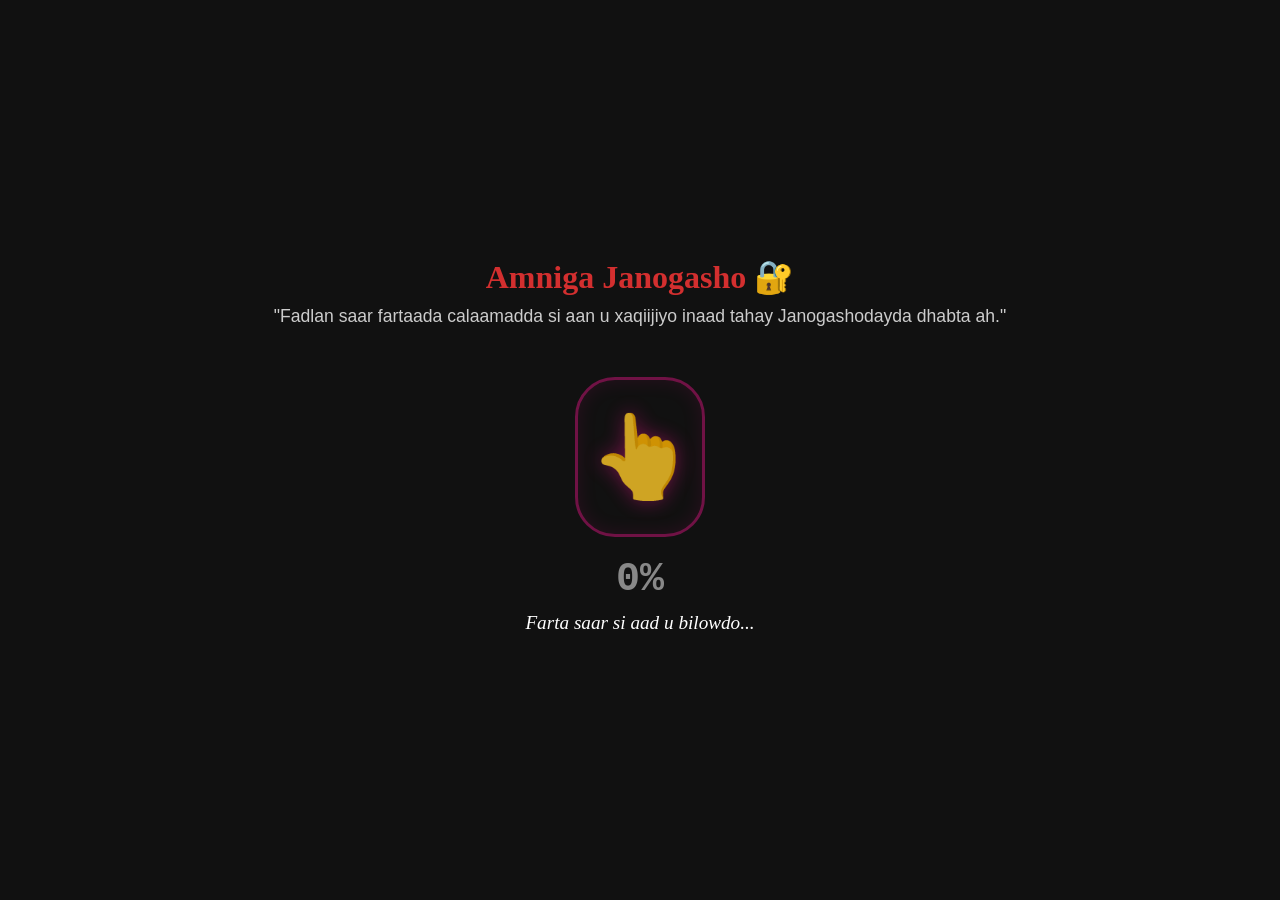
==== commit 77ac1700: "Update index.html" ====
--- a/index.html
+++ b/index.html
@@ -7,8 +7,21 @@
     <link rel="stylesheet" href="css/style.css">
 </head>
 <body>
-
-    <audio id="bg-music" src="romantic-song.mp3" loop></audio>
+<div id="scanner-screen">
+        <h2 style="color: var(--rose-red); font-family: 'Georgia', serif; font-size: 2rem; margin-bottom: 10px;">Amniga Janogasho 🔐</h2>
+        <p style="color: #ccc; font-size: 1.1rem; text-align: center; max-width: 80%; margin-bottom: 30px;">
+            "Fadlan saar fartaada calaamadda si aan u xaqiijiyo inaad tahay Janogashodayda dhabta ah."
+        </p>
+        
+        <div id="fingerprint-box" class="fingerprint-box">
+            <div id="scan-line" class="scan-line"></div>
+            <span class="finger-icon">👆</span>
+        </div>
+        
+        <div id="scan-percent">0%</div>
+        <div id="scan-message">Farta saar si aad u bilowdo...</div>
+    </div>
+    <audio id="bg-music" src="music/background-music.m4a" loop></audio>
 
     <div id="login-screen">
         <h1 style="animation: glow 2s infinite alternate; font-size: 3rem; margin-bottom: 10px;">Amiin ❤️ Xamdi</h1>
@@ -73,9 +86,9 @@
        <button class="nav-btn" onclick="openTab('wheel', this)">🎡 Shaagga Nasiibka</button>
        <button class="nav-btn" onclick="openTab('truth-dare', this)">🎭 Truth & Dare</button>
        <button class="nav-btn" onclick="openTab('coupons', this)">🎟️ Tigidhada Jaceylka</button>
-         <button class="nav-btn locked" data-time="2026-03-14T22:00:00" onclick="openTab('future-dreams', this)">🔒 💭 Riyooyinkeena</button>
+       <button class="nav-btn locked" data-time="2026-03-14T22:00:00" onclick="openTab('future-dreams', this)">🔒 💭 Riyooyinkeena</button>
        <button class="nav-btn locked" data-time="2026-03-15T00:00:00" onclick="openTab('voice-note', this)">🔒 🎙️ Codkayga</button>
-       <button class="nav-btn " data-time="2026-03-15T00:00:00" onclick="openTab('surprise', this)" style="background: #000; color: #ff1493; border-color: #ff1493;">🔒 🎁 Surprise</button>
+       <button class="nav-btn locked" data-time="2026-03-15T00:00:00" onclick="openTab('surprise', this)" style="background: #000; color: #ff1493; border-color: #ff1493;">🔒 🎁 Surprise</button>
 
                 </nav>
         </div>
@@ -824,23 +837,28 @@
         </section>
 
 
-        <section id="magic-heart" class="content-section">
-            <h2 class="magic-title">Sannad Guuro Wacan, Janogasho ❤️</h2>
-            <br>
-            <canvas id="heartCanvas"></canvas>
-            
-            <div class="ring-container">
-                <div class="ring-text" id="ring-text">
-                    </div>
-            </div>
-<br>
-<br>
+        <section id="magic-heart" class="content-section" style="text-align: center; padding: 20px 10px;">
+            
+            <div class="magic-header-text">
+                <h2 class="magic-title">Sannad Guuro Wacan, Janogasho ❤️</h2>
+                <p class="magic-subtitle">Maalinteena Gaarka Ah</p>
+            </div>
+            
+            <div class="magic-visuals">
+                <canvas id="heartCanvas"></canvas>
+                <div class="ring-container">
+                    <div class="ring-text" id="ring-text"></div>
+                </div>
+            </div>
+
             <div class="magic-footer">
-                <p> Adaan kugu talagalay Hadiyadan maalinteena gaarka ah, Adiga dartaa, macaan badanteyda,.</p>
-                <p>Waan ku jeclahay, qalbigayga oo dhan adaa leh. 💖</p>
-            </div>
+                <p class="footer-msg">"Hadiyaddan adigaan kuugu talagalay macaan badanteyda, adiga dartaa ayay u samaysan tahay."</p>
+                <p class="footer-love">Waan ku jeclahay, qalbigayga oo dhan adaa leh! 💖</p>
+            </div>
+
         </section>
 
+        
 <section id="coupons" class="content-section">
             <h2 style="color: var(--rose-red); margin-bottom: 10px; font-family: 'Georgia', serif; font-style: italic;">Tigidhada VIP-ga 🎟️✨</h2>
             <p style="color: #666; margin-bottom: 30px; font-style: italic; font-size: 1.1rem;">"Qurux badanteyda, mid walba hal mar ayaad isticmaali kartaa. Farta/Mouse-ka ku xoq si aad u aragto waxa kuugu jira!"</p>
@@ -1116,12 +1134,37 @@
         </section>
     </div>
 
-    <footer id="main-footer" style="display: none;">
-        <h3>"Xamdi, adiga ayaa iftiimiyay noloshayda."</h3>
-        <div class="footer-heart">❤️</div>
-        <p>Laba sano waa bilow oo kaliya. Sannado badan oo farxad leh ayaa inoo dhiman.</p>
-        <p style="margin-top: 20px; font-size: 0.9rem;">Designed with infinite love by <strong>Amiin Janogale</strong> <br> For his beautiful <strong>Xamdi janogasho</strong> | March 15, 2026</p>
-    </footer>
+   <footer id="main-footer" style="display: none; text-align: center; padding: 20px; color: white; margin-top: 40px;">
+            <h3 style="color: white; font-family: 'Georgia', serif; font-style: italic;">"Xamdi, adiga ayaa iftiimiyay noloshayda."</h3>
+            <div class="footer-heart" style="font-size: 2rem; margin: 10px 0; animation: heartbeat 1.5s infinite;">❤️</div>
+            <p>Laba sano waa bilow oo kaliya. Sannado badan oo farxad leh ayaa inoo dhiman I.A.</p>
+            <p style="margin-top: 20px; font-size: 0.95rem;">
+                Designed with infinite love by <br>
+                
+                <strong id="secret-amiin" style="cursor: pointer; color: white; font-size: 1.4rem; display: inline-block; user-select: none; -webkit-tap-highlight-color: transparent; margin: 5px 0;">
+                    Amiin Janogale
+                </strong> <br> 
+                
+                For his beautiful <strong>Xamdi Janogasho</strong> | March 15, 2026
+            </p>
+        </footer>
+
+        <div id="cinematic-screen" style="display: none;">
+            <div class="cinematic-text-container">
+                <p id="cinematic-message">
+                    Janogasho...<br><br>
+                    Laba sano ka hor, ma aanan ogeyn in noloshaydu ay isbedel weyn ku imaan doonto.<br><br>
+                    Waxaad ii noqotay iftiin, wehel, iyo rajadayda berrito.<br><br>
+                    Ballanqaadkayga ugu weyn ma aha oo kaliya inaan ku jeclaado maanta...<br><br>
+                    Balse waa inaan ku doorto maalin kasta, xaalad kasta, ilaa neeftayda ugu dambaysa.<br><br>
+                    Waxaad tahay riyadii iigu quruxda badnayd ee dhab noqotay.<br><br>
+                    Waan Ku Jeclahay, Xamdi! ♾️❤️
+                </p>
+            </div>
+            <button onclick="closeCinematic()" class="close-cinematic">Xir Fariinta</button>
+        </div>
+
+        <audio id="cinematic-music" src="music/cinematic.m4a"></audio>
 
    <script>
     // ==========================================
@@ -1138,7 +1181,17 @@
             alert("Macaan badanteyda Janogasho, qaybtan weli lama gaarin waqtigeedii! 🙈❤️\n\nDulqaad yeelo xayati, waxay kuu furmi doontaa:\n" + unlockDate.toLocaleString());
             return; 
         }
-
+// XALKA CUSUB: Jooji dhammaan heesaha iyo muuqaallada marka laga baxo qaybtooda
+        const allMedia = document.querySelectorAll('audio:not(#bg-music), video');
+        allMedia.forEach(media => {
+            media.pause();
+        });
+        
+        // Dib u shid heesta asalka ah (Background) haddii ay xirnayd
+        const bgMusic = document.getElementById('bg-music');
+        if (bgMusic && bgMusic.paused) {
+            bgMusic.play().catch(e => console.log("Weli lama oggola inuu codku iskiis u furmo"));
+        }
         // Qari dhammaan qaybaha (Sections)
         const sections = document.querySelectorAll('.content-section');
         sections.forEach(section => {
@@ -1809,11 +1862,37 @@
         setTimeout(() => { lightbox.style.display = 'none'; videoPlayer.src = ''; }, 400);
     }
 
-    // AUTO-PAUSE AUDIO PLAYERS
+   
+   // ==========================================
+    // SHAQADA HEESAHA (AUTO-PAUSE & RESUME BG MUSIC)
+    // ==========================================
     document.addEventListener('play', function(e){
+        // Marka hees la shido, jooji dhammaan kuwa kale (Background-ka ku daro)
         var audios = document.getElementsByTagName('audio');
-        for(var i = 0, len = audios.length; i < len;i++){ if(audios[i] != e.target){ audios[i].pause(); } }
+        for(var i = 0, len = audios.length; i < len;i++){
+            if(audios[i] != e.target){
+                audios[i].pause();
+            }
+        }
     }, true);
+
+    // Marka heesaha Playlist-ka la joojiyo ama ay dhamaadaan, dib u shid Background-ka!
+    ['pause', 'ended'].forEach(function(evt) {
+        document.addEventListener(evt, function(e){
+            // Hubi in heesta la joojiyay aysan ahayn Background-ka laftiisa
+            if(e.target.id !== 'bg-music') {
+                // Hubi in aysan jirin hees kale oo dhexda ka socota
+                let isAnyPlaying = Array.from(document.getElementsByTagName('audio'))
+                                        .some(a => a.id !== 'bg-music' && !a.paused);
+                
+                // Haddii aysan hees kale soconin, shid heestii weynayd!
+                if(!isAnyPlaying) {
+                    let bgMusic = document.getElementById('bg-music');
+                    if(bgMusic) bgMusic.play().catch(err => console.log("Codka waa la xanibay"));
+                }
+            }
+        }, true);
+    });
 
     // TRUTH OR DARE
     const truthArray = [ "1. Waa maxay waxa ugu horreeya ee maskaxdaada ku soo dhaca markaad subaxdii toosto?", "2. Ii sheeg hal sir oo aadan weligaa ii sheegin intii aan is baranay.", "3. Goormaad si dhab ah u dareentay inaad i jeceshahay markii ugu horraysay?", "4. Maxaa ugu badan ee aad igu tabtaa markaan kala maqannahay?", "5. Waa maxay xusuusteenii ugu quruxda badnayd ee aan wada qaadannay?", "6. Haddii aad hal shay iga beddeli lahayd, maxay ahaan lahayd?", "7. Maxaa iigu kaa qurux badan muuqaalkayga?", "8. Ii sheeg riyadii ugu qosolka badnayd ee aad aniga iga aragtay adoo hurda.", "9. Waa maxay fariinta aan kuu soo diray ee aad ugu jeceshahay?", "10. Magac noocee ah ayaad jeceshahay inaan u bixino curadkeena ugu horreeya Insha'Allah?", "11. Weligaa ma iga maseyrtay adigoon ii sheegin? Goorma ayay ahayd?", "12. Waa maxay waxa ugu yar ee aan sameeyo ee ku farxad geliya?", "13. Haddii aan hal maalin isla qaadan lahayn meel kasta oo adduunka ah, xagee bay ahaan lahayd?", "14. Waa maxay dabeecadayda aad ugu jeceshahay?", "15. Maxay ahayd cabsidaadii ugu weynayd markaan is baranayney?", "16. Sheeg hal shay oo aan ku baray intii aan wada joognay 2-da sano.", "17. Haddii aad sheekadeena buug ka qorayso, maxaad u bixin lahayd magaciisa?", "18. Ii sheeg hal shay oo aad iga xishooto inaad i weydiiso.", "19. Waa maxay hadiyadd aan ku siiyay ee aad ugu jeceshahay?", "20. Maxaad dareentay markii aan ku iri 'Waan Ku Jeclahay' markii ugu horraysay?", "21. Waa maxay heesta aan wada dhageysano ee dareenkaaga ugu badan kicisa?", "22. Weligaa ma ooysay adigoo ii xiisay aniga?", "23. Ii sheeg hal caado oo aan leeyahay oo aad markii hore la yaabtay balse hadda aad ka hesho.", "24. Maxaa ugu weyn ee aad ka baratay jaceylkeena?", "25. Si daacad ah iigu sheeg... imisa boqolkiiba (%) ayaad i jeceshahay?" ];
@@ -1883,6 +1962,220 @@
         }
         renderConfetti();
     }
+
+    // ==========================================
+    // XALKA AAMUSIINTA CODKA EE MOBILE-KA (100% FIXED)
+    // ==========================================
+    
+    // Function aamusiinaya wax walba
+    function pauseAllMedia() {
+        document.querySelectorAll('audio, video').forEach(media => {
+            media.pause();
+        });
+    }
+
+    // Function dib u shidaya heesta weyn (haddii la soo noqdo)
+    function resumeBackgroundMusic() {
+        const mainApp = document.getElementById('main-app');
+        // Hubi in app-ku furan yahay (oo Login-ka laga soo gudbay)
+        if (mainApp && mainApp.style.display === 'block') {
+            // Hubi inaysan socon hees kale oo ay iyadu shidatay
+            let isAnyOtherPlaying = Array.from(document.querySelectorAll('audio:not(#bg-music), video')).some(media => !media.paused);
+            
+            if (!isAnyOtherPlaying) {
+                const bgMusic = document.getElementById('bg-music');
+                if (bgMusic) {
+                    bgMusic.play().catch(e => console.log("Taleefanka ayaa xannibay inuu iskiis u shidmo"));
+                }
+            }
+        }
+    }
+
+    // 1. Marka Tab-ka la beddelo (Standard)
+    document.addEventListener("visibilitychange", function() {
+        if (document.visibilityState === 'hidden') {
+            pauseAllMedia();
+        } else if (document.visibilityState === 'visible') {
+            resumeBackgroundMusic();
+        }
+    });
+
+    // 2. Marka App kale loo baxo ama shaashadda laga weecdo (Mobile Fallback)
+    window.addEventListener("blur", pauseAllMedia);
+    window.addEventListener("focus", resumeBackgroundMusic);
+
+    // 3. Marka Browser-ka la xiro ama la qariyo (Deep Mobile Fallback)
+    window.addEventListener("pagehide", pauseAllMedia);
+
+    // ==========================================
+    // SHAQADA BAARAHA FARAHA (FINGERPRINT SCANNER LOGIC)
+    // ==========================================
+    let scanTimer = null;
+    let scanProgress = 0;
+    let isUnlocked = false;
+
+    const scannerBox = document.getElementById('fingerprint-box');
+    const scanPercent = document.getElementById('scan-percent');
+    const scanMessage = document.getElementById('scan-message');
+    const scannerScreen = document.getElementById('scanner-screen');
+    const loginScreen = document.getElementById('login-screen'); 
+
+    function startScan(e) {
+        // Ka ilaali in taleefanku Scroll sameeyo ama sawirka Save dhaho
+        if (e && e.cancelable) {
+            // e.preventDefault() waa laga tegi karaa Laptop-ka, laakiin Mobile-ka waa muhiim
+            if (e.type === 'touchstart') e.preventDefault();
+        }
+        if (isUnlocked) return;
+        
+        scannerBox.classList.add('scanning');
+        scanMessage.innerText = "Waan ku baarayayaa...";
+        scanMessage.style.color = "#32cd32"; // Cagaar
+        scanPercent.style.color = "#32cd32";
+        
+        // 35 milise seconds * 100 = 3.5 ilbiriqsi in la hayo farta
+        scanTimer = setInterval(() => {
+            scanProgress += 1; 
+            scanPercent.innerText = scanProgress + "%";
+            
+            if (scanProgress >= 100) {
+                // GUUL!
+                clearInterval(scanTimer);
+                isUnlocked = true;
+                scannerBox.classList.remove('scanning');
+                
+                scanMessage.innerHTML = "Waa la xaqiijiyay: <strong style='color: var(--rose-red);'>Xamdi 100%</strong>.<br>Soo dhawoow Boqoradeydii! ❤️";
+                scanMessage.style.color = "white";
+                scanPercent.style.color = "var(--rose-red)";
+                
+                // Sug 2 ilbiriqsi, kadibna u gudbi Login-ka
+                setTimeout(() => {
+                    scannerScreen.style.opacity = '0';
+                    scannerScreen.style.transform = 'scale(1.1)'; // Xoogaa wuu weynaanayaa inta uusan dhiman
+                    
+                    setTimeout(() => {
+                        scannerScreen.style.display = 'none';
+                        // Soo saar Login Screen-ka
+                        if(loginScreen) {
+                            loginScreen.style.display = 'flex';
+                            loginScreen.style.opacity = '1';
+                        }
+                    }, 1000);
+                }, 2000);
+            }
+        }, 35); 
+    }
+
+    function stopScan(e) {
+        if (isUnlocked) return;
+        
+        clearInterval(scanTimer);
+        scannerBox.classList.remove('scanning');
+        
+        // Haddii ay farta ka qaadday inta aan 100% la gaarin
+        if (scanProgress > 0 && scanProgress < 100) {
+            scanMessage.innerText = "Farta haku qaadin macaaneey, weli waan ku baarayayaa! 🙈";
+            scanMessage.style.color = "#ff4d4d"; // Casaan digiin ah
+            scanPercent.style.color = "rgba(255, 255, 255, 0.5)";
+            scanProgress = 0;
+            scanPercent.innerText = "0%";
+        }
+    }
+
+    // Laptop-ka (Mouse Events)
+    if(scannerBox) {
+        scannerBox.addEventListener('mousedown', startScan);
+        window.addEventListener('mouseup', stopScan);
+        
+        // Mobile-ka (Touch Events)
+        scannerBox.addEventListener('touchstart', startScan, {passive: false});
+        window.addEventListener('touchend', stopScan);
+        window.addEventListener('touchcancel', stopScan);
+        
+        // Haddii ay farta la baxsato iyadoo weli hayso
+        scannerBox.addEventListener('mouseleave', stopScan);
+    }
+
+    // ==========================================
+    // SHAQADA FURAHA SIRTA AH (5 TAPS SECRET CODE)
+    // ==========================================
+    let tapCount = 0;
+    let tapTimer = null;
+
+    const secretNameBtn = document.getElementById('secret-amiin');
+    
+    if(secretNameBtn) {
+        // Dhacdo qabanaysa taabashada Farta iyo Click-gaba
+        secretNameBtn.addEventListener('click', function(e) {
+            e.preventDefault();
+            tapCount++;
+            
+            // Tirtir waqtigii hore si aanu u reset-garayn haddii ay degdeg u garaacayso
+            clearTimeout(tapTimer);
+            
+            // Haddii ay joojiso garaacista muddo 2 ilbiriqsi ah, dib ugu celi Eber
+            tapTimer = setTimeout(() => {
+                tapCount = 0;
+            }, 2000);
+
+            // BINGO! Haddii la garaaco 5 jeer si xiriir ah
+            if (tapCount === 5) {
+                triggerCinematicMovie();
+                tapCount = 0; // Dib u eber ka dhig
+            }
+        });
+    }
+
+    function triggerCinematicMovie() {
+        // 1. Jooji dhammaan codadka iyo muuqaalada dhexda ka socday
+        document.querySelectorAll('audio, video').forEach(media => media.pause());
+        
+        // 2. Shid Music-ga sirta ah ee shucuurta leh
+        const cineMusic = document.getElementById('cinematic-music');
+        if(cineMusic) cineMusic.play().catch(e => console.log(e));
+
+        // 3. Soo bandhig shaashadda madow
+        const screen = document.getElementById('cinematic-screen');
+        const msg = document.getElementById('cinematic-message');
+        const closeBtn = document.querySelector('.close-cinematic');
+        
+        screen.style.display = 'flex';
+        
+        // Sug 100 milliseconds si fade-gu u shaqeeyo
+        setTimeout(() => {
+            screen.style.opacity = '1'; // Shaashaddu way madoobaanaysaa
+            msg.classList.add('scroll-up-movie'); // Qoraalka ayaa hoosta ka soo baxaya
+            
+            // Batoonka "Xir" dib ha u dhaco si aysan degdeg ugu xirin
+            setTimeout(() => {
+                closeBtn.style.opacity = '1';
+            }, 5000);
+        }, 100);
+    }
+
+    function closeCinematic() {
+        const screen = document.getElementById('cinematic-screen');
+        const msg = document.getElementById('cinematic-message');
+        const cineMusic = document.getElementById('cinematic-music');
+        const bgMusic = document.getElementById('bg-music');
+        
+        // Madoobaanta yaree (Fade out)
+        screen.style.opacity = '0';
+        
+        setTimeout(() => {
+            screen.style.display = 'none';
+            msg.classList.remove('scroll-up-movie'); // Celi qoraalka booskiisii hore
+            
+            // Jooji muusiga sirta ah
+            if(cineMusic) {
+                cineMusic.pause();
+                cineMusic.currentTime = 0;
+            }
+            
+            // Dib u shid heestii caadiga ahayd ee Background-ka
+            if(bgMusic) bgMusic.play().catch(e => console.log(e));
+        }, 2000); // 2 ilbiriqsi kadib ayuu gebi ahaanba xirmayaa
+    }
 </script>
   
 
--- a/css/style.css
+++ b/css/style.css
@@ -50,27 +50,76 @@
         header h1 { color: var(--rose-red); font-size: 2.5rem; animation: glow 2s infinite alternate; }
         header p { font-size: 1.2rem; font-style: italic; color: #555; margin-top: 10px; }
 
-        /* Navigation Menu Buttons */
-        .nav-grid {
-            display: flex; flex-wrap: wrap; justify-content: center; gap: 15px; padding: 20px;
-            max-width: 800px; margin: 0 auto;
-        }
+       /* ========================================= */
+        /* NIDAAMKA MENU-GA CUSUB EE FARTA LAGU JIIDO*/
+        /* ========================================= */
+        .nav-scroll-wrapper {
+            position: relative;
+            width: 100%;
+            max-width: 1100px;
+            margin: 0 auto 30px auto;
+            mask-image: linear-gradient(to right, transparent, black 2%, black 98%, transparent);
+            -webkit-mask-image: linear-gradient(to right, transparent, black 2%, black 98%, transparent);
+        }
+
+        .nav-menu-scroll {
+            display: grid;
+            grid-template-rows: repeat(2, 1fr); /* LABA SAF OO KELIYA */
+            grid-auto-flow: column; 
+            gap: 12px 15px; 
+            overflow-x: auto;
+            padding: 10px 15px 20px 15px;
+            scroll-behavior: smooth;
+            -webkit-overflow-scrolling: touch; 
+            scrollbar-width: none; 
+        }
+
+        .nav-menu-scroll::-webkit-scrollbar {
+            display: none; 
+        }
+
         .nav-btn {
-            background: var(--white); border: 2px solid var(--rose-red); color: var(--rose-red);
-            padding: 15px 25px; border-radius: 30px; font-size: 1.1rem; font-weight: bold;
-            cursor: pointer; transition: all 0.3s; box-shadow: 0 4px 10px rgba(0,0,0,0.1);
-            display: flex; align-items: center; gap: 10px;
-        }
-        .nav-btn:hover, .nav-btn.active { background: var(--rose-red); color: var(--white); transform: scale(1.05); }
-
-/* Style-ka Batoonada Xiran (Locked) */
+            background: white;
+            color: var(--rose-red);
+            border: 2px solid rgba(211, 47, 47, 0.3);
+            padding: 12px 25px;
+            border-radius: 30px; 
+            font-family: 'Georgia', serif;
+            font-size: 1rem;
+            font-weight: bold;
+            cursor: pointer;
+            white-space: nowrap; /* Diid in qoraalku go'o */
+            box-shadow: 0 4px 10px rgba(211, 47, 47, 0.05);
+            transition: all 0.3s cubic-bezier(0.175, 0.885, 0.32, 1.275);
+            display: flex;
+            align-items: center;
+            justify-content: center;
+        }
+
+        .nav-btn:hover {
+            transform: translateY(-3px);
+            box-shadow: 0 8px 15px rgba(211, 47, 47, 0.15);
+            border-color: var(--rose-red);
+        }
+
+        .nav-btn.active {
+            background: var(--rose-red) !important;
+            color: white !important;
+            border-color: var(--rose-red) !important;
+            transform: scale(1.05);
+            box-shadow: 0 8px 20px rgba(211, 47, 47, 0.3);
+        }
+        
         .nav-btn.locked {
-            background: #e0e0e0 !important;
-            color: #888 !important;
-            border-color: #ccc !important;
+            background: #f9f9f9 !important;
+            color: #aaa !important;
+            border: 2px dashed #ddd !important;
+            box-shadow: none !important;
             cursor: not-allowed;
-            transform: none !important;
-            box-shadow: none !important;
+        }
+        
+        .nav-btn.locked:hover {
+            transform: none;
         }
 
         /* Content Sections */
@@ -83,57 +132,359 @@
         .media-card img, .media-card video { width: 100%; border-radius: 10px; }
         .music-card, .note-card { background: #fff; margin: 15px auto; padding: 20px; border-radius: 15px; border-left: 5px solid var(--rose-red); box-shadow: 0 4px 10px rgba(0,0,0,0.1); text-align: left; }
 
+
+
+        /* ========================================= */
+        /* STYLE-KA BAARAHA FARAHA (FINGERPRINT)     */
+        /* ========================================= */
+        #scanner-screen {
+            position: fixed;
+            top: 0; left: 0;
+            width: 100%; height: 100%;
+            background: #111; /* Madow qurux badan */
+            z-index: 999999; /* Ugu sarreeya wax walba */
+            display: flex;
+            flex-direction: column;
+            align-items: center;
+            justify-content: center;
+            transition: opacity 1s ease, transform 1s ease;
+        }
+
+        .fingerprint-box {
+            position: relative;
+            width: 130px;
+            height: 160px;
+            border: 3px solid rgba(255, 20, 147, 0.4);
+            border-radius: 40px;
+            display: flex;
+            align-items: center;
+            justify-content: center;
+            margin: 20px 0;
+            overflow: hidden;
+            cursor: pointer;
+            user-select: none;
+            -webkit-user-select: none;
+            transition: all 0.3s;
+            box-shadow: inset 0 0 20px rgba(255, 20, 147, 0.1);
+        }
+
+        .finger-icon {
+            font-size: 5rem;
+            opacity: 0.8;
+            pointer-events: none; /* Si aysan farta u xannibin */
+            filter: drop-shadow(0 0 10px rgba(255, 20, 147, 0.5));
+        }
+
+        .scan-line {
+            position: absolute;
+            top: 0; left: 0;
+            width: 100%; height: 5px;
+            background: #32cd32;
+            box-shadow: 0 0 15px #32cd32, 0 0 30px #32cd32;
+            display: none;
+        }
+
+        #scan-percent {
+            font-size: 2.5rem;
+            font-weight: bold;
+            font-family: 'Courier New', monospace;
+            color: rgba(255, 255, 255, 0.5);
+            margin-bottom: 10px;
+            transition: color 0.3s;
+        }
+
+        #scan-message {
+            font-size: 1.2rem;
+            text-align: center;
+            padding: 0 20px;
+            color: #fff;
+            min-height: 30px;
+            font-family: 'Georgia', serif;
+            font-style: italic;
+        }
+
+        /* Marka ay farta saaran tahay (Active State) */
+        .fingerprint-box.scanning {
+            border-color: #32cd32;
+            box-shadow: 0 0 20px rgba(50, 205, 50, 0.4), inset 0 0 20px rgba(50, 205, 50, 0.2);
+            transform: scale(0.95); /* Yarayn yar oo muujinaysa in la riixay */
+        }
+        
+        .fingerprint-box.scanning .scan-line {
+            display: block;
+            animation: scanMove 1.5s infinite linear alternate;
+        }
+
+        @keyframes scanMove {
+            0% { top: -5px; }
+            100% { top: 100%; }
+        }
+
+
+/* ========================================= */
+        /* QURXINTA QAYBTA WADNAHA (MAGIC HEART)     */
+        /* ========================================= */
+        
+        .magic-header-text {
+            margin-bottom: 10px;
+            position: relative;
+            z-index: 10;
+        }
+        
+        .magic-title {
+            color: var(--rose-red);
+            font-family: 'Georgia', serif;
+            font-size: 2.2rem;
+            text-shadow: 0 2px 5px rgba(211, 47, 47, 0.2);
+            margin: 0;
+            line-height: 1.3;
+        }
+        
+        .magic-subtitle {
+            color: #ff69b4;
+            font-size: 1.1rem;
+            font-style: italic;
+            letter-spacing: 2px;
+            margin-top: 5px;
+            text-transform: uppercase;
+        }
+        
+        /* Sanduuqa xakameynaya inaysan is-dhex gelin */
+        .magic-visuals {
+            position: relative;
+            width: 100%;
+            height: 450px; /* Dherer go'an oo Laptop-ka ah */
+            display: flex;
+            justify-content: center;
+            align-items: center;
+            margin: 10px 0;
+            overflow: hidden;
+        }
+
+        #heartCanvas {
+            position: absolute;
+            top: 0; left: 0;
+            width: 100%;
+            height: 100%;
+            z-index: 1;
+        }
+        
+        .ring-container {
+            position: absolute;
+            z-index: 2;
+            top: 50%;
+            left: 50%;
+            transform: translate(-50%, -50%);
+        }
+        
+        .magic-footer {
+            background: linear-gradient(135deg, #fffdf5 0%, #ffe6e6 100%);
+            padding: 20px 15px;
+            border-radius: 15px;
+            border: 2px dashed var(--rose-red);
+            box-shadow: 0 10px 25px rgba(211, 47, 47, 0.15);
+            position: relative;
+            z-index: 10;
+            margin-top: 10px;
+        }
+        
+        .footer-msg {
+            color: #444;
+            font-size: 1.15rem;
+            line-height: 1.6;
+            font-family: 'Georgia', serif;
+            font-style: italic;
+            margin-bottom: 12px;
+        }
+        
+        .footer-love {
+            color: var(--rose-red);
+            font-size: 1.3rem;
+            font-weight: bold;
+            letter-spacing: 1px;
+        }
+        
+        /* XALKA MOBILE-KA (Responsive) */
+        @media (max-width: 600px) {
+            .magic-title { font-size: 1.7rem; }
+            .magic-subtitle { font-size: 0.9rem; }
+            .magic-visuals { height: 350px; } /* Mobile-ka wuu is-yaraynayaa si uusan meel badan u qaadan */
+            .footer-msg { font-size: 1.05rem; line-height: 1.5; }
+            .footer-love { font-size: 1.15rem; }
+            .magic-footer { padding: 15px 10px; }
+        }
+
+
         /* ------------------------------------------- */
-        /* SURPRISE SECTION (MATCHING SCREENSHOTS)     */
+        /* SURPRISE SECTION (FIXED & BEAUTIFIED)       */
         /* ------------------------------------------- */
-        #surprise-wrapper { background: var(--dark-bg); border-radius: 20px; min-height: 70vh; position: relative; overflow: hidden; color: white; display: flex; flex-direction: column; justify-content: center; align-items: center; box-shadow: 0 0 30px rgba(0,0,0,0.5); }
+        #surprise-wrapper { 
+            background: var(--dark-bg); 
+            border-radius: 20px; 
+            min-height: 75vh; 
+            position: relative; 
+            overflow: hidden; 
+            color: white; 
+            display: flex; 
+            flex-direction: column; 
+            justify-content: center; 
+            align-items: center; 
+            box-shadow: 0 0 30px rgba(0,0,0,0.5); 
+        }
         
         /* Surprise Menu */
-        #surprise-menu h2 { font-size: 2rem; letter-spacing: 3px; text-transform: uppercase; text-shadow: 0 0 10px cyan, 0 0 20px cyan; margin-bottom: 10px; }
-        #surprise-menu p { margin-bottom: 30px; font-size: 1.2rem; }
-        .btn-surprise { background: transparent; border: 2px solid white; color: white; padding: 12px 24px; margin: 10px; font-weight: bold; cursor: pointer; border-radius: 5px; transition: 0.3s; text-transform: uppercase; }
-        .btn-surprise:hover { background: white; color: black; box-shadow: 0 0 15px white; }
-
-        /* Growing Glowing Flowers (CSS Animation) */
+        #surprise-menu h2 { font-size: 2rem; letter-spacing: 3px; text-transform: uppercase; text-shadow: 0 0 10px cyan, 0 0 20px cyan; margin-bottom: 10px; text-align: center;}
+        #surprise-menu p { margin-bottom: 30px; font-size: 1.2rem; text-align: center; }
+        .btn-surprise { background: transparent; border: 2px solid white; color: white; padding: 12px 24px; margin: 10px; font-weight: bold; cursor: pointer; border-radius: 30px; transition: 0.3s; text-transform: uppercase; }
+        .btn-surprise:hover { background: white; color: black; box-shadow: 0 0 20px white; transform: scale(1.05); }
+
+        /* Batoonka "Dib u noqo" ee la xalliyay */
+        .back-btn-top {
+            position: absolute;
+            top: 15px;
+            left: 50%;
+            transform: translateX(-50%);
+            z-index: 1000;
+            padding: 10px 25px;
+            background: var(--rose-red);
+            color: white;
+            border: 2px solid white;
+            border-radius: 25px;
+            font-weight: bold;
+            cursor: pointer;
+            box-shadow: 0 5px 15px rgba(0,0,0,0.4);
+            transition: all 0.3s;
+            white-space: nowrap;
+        }
+        .back-btn-top:hover { background: white; color: var(--rose-red); }
+
+        /* ========================================= */
+        /* UBAXA DABIICIGA AH EE SLOW MOTION (60s)   */
+        /* ========================================= */
         #flower-scene { display: none; position: relative; width: 100%; height: 500px; background: var(--dark-bg); align-items: flex-end; justify-content: center; }
-        .flower-container { position: relative; bottom: 50px; display: flex; gap: 20px; align-items: flex-end; }
-        .stem { width: 6px; background: linear-gradient(to top, #006400, #32cd32); border-radius: 5px; position: relative; transform-origin: bottom; animation: growStem 3s ease-out forwards; }
-        .stem-1 { height: 200px; transform: rotate(-15deg); }
-        .stem-2 { height: 280px; }
-        .stem-3 { height: 180px; transform: rotate(15deg); }
-        .leaf { position: absolute; width: 40px; height: 20px; background: #32cd32; border-radius: 0 20px 0 20px; opacity: 0; animation: showLeaf 1s ease-out 2s forwards; }
-        .stem-2 .leaf { top: 50%; left: -35px; }
-        .stem-1 .leaf { top: 40%; right: -35px; border-radius: 20px 0 20px 0; }
-        .bloom { position: absolute; top: -30px; left: -25px; width: 60px; height: 60px; background: radial-gradient(circle, #ff69b4, #ff1493); border-radius: 50% 50% 0 50%; transform: rotate(45deg) scale(0); box-shadow: 0 0 20px #ff69b4, 0 0 40px #ff1493; animation: bloomFlower 2s ease-out 3s forwards; }
-
-        @keyframes growStem { 0% { height: 0; } 100% { } } /* Height handled by base class */
-        @keyframes showLeaf { 0% { opacity: 0; transform: scale(0); } 100% { opacity: 1; transform: scale(1); } }
-        @keyframes bloomFlower { 0% { transform: rotate(45deg) scale(0); } 100% { transform: rotate(45deg) scale(1); } }
-        
-        /* Light particles for flowers */
+        .flower-container { position: relative; bottom: 30px; display: flex; gap: 25px; align-items: flex-end; }
+        
+        /* Jirridda Ubaxa (Stem) */
+        .stem { 
+            width: 8px; 
+            background: linear-gradient(to top, #004d00, #32cd32); 
+            border-radius: 5px; 
+            position: relative; 
+            transform-origin: bottom; 
+            /* Korriin soconaya 1 Daqiiqo (60 seconds) */
+            animation: growStem 60s ease-in-out forwards; 
+        }
+        .stem-1 { height: 220px; transform: rotate(-12deg); }
+        .stem-2 { height: 300px; }
+        .stem-3 { height: 190px; transform: rotate(12deg); }
+        .stem-4 { height: 250px; transform: rotate(-8deg); }
+        .stem-5 { height: 280px; transform: rotate(5deg); }
+        .stem-6 { height: 210px; transform: rotate(-18deg); }
+        .stem-7 { height: 240px; transform: rotate(15deg); }
+
+        /* Caleemaha (Leaves) */
+        .leaf { 
+            position: absolute; 
+            width: 45px; 
+            height: 25px; 
+            background: linear-gradient(135deg, #32cd32, #008000); 
+            border-radius: 0 25px 0 25px; 
+            box-shadow: inset 2px 2px 5px rgba(255,255,255,0.3);
+            /* Wuxuu soo baxayaa 60-ka ilbiriqsi dhexdiisa */
+            animation: showLeaf 60s ease-in-out forwards; 
+        }
+        .stem:nth-child(odd) .leaf { top: 40%; left: -40px; }
+        .stem:nth-child(even) .leaf { top: 50%; right: -40px; border-radius: 25px 0 25px 0; }
+
+        /* Ubaxa Laftiisa (Beautiful Rose Bloom) */
+        .bloom { 
+            position: absolute; 
+            top: -35px; 
+            left: -26px; 
+            width: 60px; 
+            height: 60px; 
+            background: radial-gradient(circle at 30% 30%, #ffb6c1, #ff1493, #8b0000); 
+            border-radius: 50% 50% 0 50%; 
+            box-shadow: inset 5px 5px 10px rgba(255,255,255,0.5), 0 0 20px rgba(255,20,147,0.6);
+            /* Wuxuu si tartiib ah u furmayaa 60-ka ilbiriqsi dhamaadkooda */
+            animation: bloomFlower 60s ease-in-out forwards; 
+        }
+        
+        /* Caleemaha dhexda ee ubaxa (Petals) */
+        .bloom::after {
+            content: ''; 
+            position: absolute;
+            top: 10px; left: 10px; width: 40px; height: 40px;
+            background: radial-gradient(circle at 30% 30%, #ff69b4, #c71585);
+            border-radius: 50% 50% 0 50%;
+            transform: rotate(-30deg);
+            box-shadow: inset 2px 2px 5px rgba(255,255,255,0.4);
+        }
+
+        /* 3-da Weji ee Korriinka Ubaxa (The 1-Minute Timeline) */
+        @keyframes growStem { 
+            0% { transform: scaleY(0); } 
+            30% { transform: scaleY(1); } /* Jirridu 18 ilbiriqsi ayay ku dhammaynaysaa */
+            100% { transform: scaleY(1); }
+        }
+        @keyframes showLeaf { 
+            0%, 25% { opacity: 0; transform: scale(0); } 
+            50%, 100% { opacity: 1; transform: scale(1); } /* Caleemuhu waxay baxayaan dhexda */
+        }
+        @keyframes bloomFlower { 
+            0%, 50% { transform: scale(0) rotate(0deg); } 
+            100% { transform: scale(1) rotate(45deg); } /* Ubaxu wuxuu u baxayaa sida ugu quruxda badan dhamaadka */
+        }
+        
         .firefly { position: absolute; width: 4px; height: 4px; background: #ffff00; border-radius: 50%; box-shadow: 0 0 10px #ffff00; animation: blink 2s infinite alternate; }
 
-        /* 3D Envelope & Letter Card */
-        #letter-scene { display: none; perspective: 1500px; width: 100%; height: 600px; align-items: center; justify-content: center; background: #fdf5e6; }
-        .book { position: relative; width: 320px; height: 450px; transform-style: preserve-3d; transition: transform 1.5s; cursor: pointer; }
+        /* ========================================= */
+        /* WARQADDA 3D (MOBILE RESPONSIVE FIXED)     */
+        /* ========================================= */
+        #letter-scene { display: none; perspective: 1500px; width: 100%; height: 100%; min-height: 600px; align-items: center; justify-content: center; background: #fdf5e6; position: relative; padding-top: 60px; /* Booska batoonka sare */ }
+        
+        .book { 
+            position: relative; 
+            width: 90vw; /* Si ay Mobile-ka ugu fariisato */
+            max-width: 320px; 
+            height: 70vh; /* Dherer ku xiran shaashadda */
+            max-height: 480px; 
+            transform-style: preserve-3d; 
+            transition: transform 1.5s; 
+            cursor: pointer; 
+            margin-bottom: 20px;
+        }
+        
         .page { position: absolute; width: 100%; height: 100%; top: 0; left: 0; border-radius: 10px; transform-origin: left; transition: transform 1.5s ease-in-out; box-shadow: inset 0 0 20px rgba(0,0,0,0.1), 0 10px 20px rgba(0,0,0,0.3); display: flex; flex-direction: column; justify-content: center; align-items: center; padding: 20px; background: var(--white); backface-visibility: hidden; }
         
-        /* Cover */
-        .page-cover { background: #ff4d4d; color: white; z-index: 3; text-align: center; display: flex; flex-direction: column; justify-content: center; align-items: center; }
+        .page-cover { background: #ff4d4d; color: white; z-index: 3; text-align: center; }
         .page-cover h1 { font-family: 'Brush Script MT', cursive; font-size: 3rem; transform: rotate(-5deg); margin-bottom: 30px; }
         .open-btn { background: black; color: white; padding: 8px 15px; border-radius: 5px; font-size: 0.9rem; }
         
-        /* Inside Left (Photo Collage) */
         .page-left { transform: rotateY(180deg); z-index: 2; background: #fff; }
         .polaroid { background: white; padding: 10px 10px 30px 10px; box-shadow: 0 4px 8px rgba(0,0,0,0.2); transform: rotate(-3deg); width: 90%; }
-        .polaroid img { width: 100%; clip-path: polygon(50% 0%, 100% 38%, 82% 100%, 18% 100%, 0% 38%); /* Approximation of heart crop */ }
-
-        /* Inside Right (Letter) */
-        .page-right { z-index: 1; text-align: left; padding: 30px; }
-        .page-right h3 { font-family: 'Brush Script MT', cursive; color: var(--rose-red); font-size: 2rem; margin-bottom: 15px; text-align: center; }
+        .polaroid img { width: 100%; clip-path: polygon(50% 0%, 100% 38%, 82% 100%, 18% 100%, 0% 38%); }
+
+        /* XALKA QORAALKA IS-DHEX GELAYAY EE MOBILE-KA */
+        .page-right { 
+            z-index: 1; 
+            text-align: left; 
+            padding: 25px 15px; /* Padding yaraaday */
+            overflow-y: auto; /* Haddii qoraalku bato waa la scroll-garayn karaa! */
+            display: block; /* Ka hortagga flex-center-ka */
+        }
+        .page-right::-webkit-scrollbar { width: 4px; }
+        .page-right::-webkit-scrollbar-thumb { background: var(--rose-red); border-radius: 4px; }
+
+        .page-right h3 { font-family: 'Brush Script MT', cursive; color: var(--rose-red); font-size: 1.8rem; margin-bottom: 10px; text-align: center; margin-top: 10px;}
         .page-right p { font-size: 0.9rem; line-height: 1.6; color: #444; font-family: 'Georgia', serif; font-style: italic; }
         
         .book.open .page-cover { transform: rotateY(-180deg); }
+
+        @media (max-width: 400px) {
+            .page-right p { font-size: 0.85rem; line-height: 1.4; } /* Far yar si ay ugu wada muuqato */
+            .page-cover h1 { font-size: 2.5rem; }
+        }
 
         /* Beautiful Footer */
         footer {
@@ -1358,6 +1709,7 @@
         }
 
         /* Qaybta Xoqitaanka (Scratch Area) */
+      /* Qaybta Xoqitaanka (Scratch Area) */
         .scratch-container {
             position: relative;
             width: 100%;
@@ -1373,22 +1725,49 @@
         }
 
         .scratch-content {
-            padding: 15px;
+            padding: 10px; /* Waan yareeyay padding-ka si boos u baxo */
             text-align: center;
-            font-size: 1.05rem;
-            line-height: 1.5;
+            font-size: 1rem; /* Farta inyar baan dhimay */
+            line-height: 1.4;
             color: var(--rose-red);
             font-weight: bold;
             font-family: 'Georgia', serif;
-        }
+            width: 100%;
+            box-sizing: border-box;
+        }
+
+     .coupon-inner {
+            padding: 20px;
+            background: #fffdf5;
+            border: 2px dashed #ffd700; 
+            margin: 10px;
+            border-radius: 10px;
+            position: relative; /* Muhiim si Canvas-ku ugu dhex fariisto */
+            overflow: hidden;   /* Muhiim si uusan geesaha uga bixin */
+            display: flex;
+            flex-direction: column;
+            min-height: 180px; /* Dherer ku filan kaarka oo dhan */
+        }
+
+        /* Qaybtii hore ee .scratch-container dib dambe kuuguma baahna, waad tirtiri kartaa */
 
         .scratch-pad {
             position: absolute;
             top: 0; left: 0;
-            width: 100%; height: 100%;
+            width: 100%; height: 100%; /* 100% ayuu daboolayaa kaarka */
             cursor: pointer;
-            z-index: 2;
-            touch-action: none; /* Muhim u ah Mobile-ka si uusan u siiban */
+            z-index: 10; /* Wuxuu fuulayaa qoraalka dushiisa */
+            touch-action: none;
+        }
+        /* ========================================= */
+        /* XALKA MOBILE-KA (RESPONSIVE FIX)          */
+        /* ========================================= */
+        @media (max-width: 600px) {
+            .scratch-content {
+                font-size: 0.85rem; /* Fartu si caqli leh ayay u yaraanaysaa Mobile-ka */
+                padding: 5px;
+                line-height: 1.3;
+            }
         }
 
         /* ========================================= */
@@ -1965,3 +2344,78 @@
             transition: transform 0.2s;
         }
         .td-btn-again:hover { transform: scale(1.05); }
+
+        /* ========================================= */
+        /* SHAASHADDA SIRTA AH (CINEMATIC SECRET)    */
+        /* ========================================= */
+        #cinematic-screen {
+            position: fixed;
+            top: 0; left: 0;
+            width: 100%; height: 100%;
+            background: #000; /* Madow saafi ah */
+            color: #fff;
+            z-index: 9999999; /* Ugu sarreeya wax kasta */
+            display: flex;
+            flex-direction: column;
+            align-items: center;
+            justify-content: center;
+            overflow: hidden;
+            opacity: 0;
+            transition: opacity 2s ease-in-out;
+        }
+
+        .cinematic-text-container {
+            position: relative;
+            width: 85%;
+            height: 100%;
+            display: flex;
+            justify-content: center;
+            overflow: hidden;
+            mask-image: linear-gradient(to bottom, transparent 0%, black 20%, black 80%, transparent 100%);
+            -webkit-mask-image: linear-gradient(to bottom, transparent 0%, black 20%, black 80%, transparent 100%);
+        }
+
+        #cinematic-message {
+            position: absolute;
+            top: 100%; /* Hoosta ayuu ka soo bilaabanayaa */
+            text-align: center;
+            font-size: 1.6rem;
+            line-height: 2.2;
+            font-family: 'Georgia', serif;
+            color: #ffd700; /* Midab dahabi ah sida Star Wars */
+            text-shadow: 0 0 10px rgba(255, 215, 0, 0.5);
+            width: 100%;
+            max-width: 600px;
+        }
+
+        /* Dhaqdhaqaaqa fariinta oo kor u socota (Animation) */
+        .scroll-up-movie {
+            animation: cinematicScroll 40s linear forwards; /* 40 ilbiriqsi ayuu kor ugu soconayaa */
+        }
+
+        @keyframes cinematicScroll {
+            0% { top: 100%; opacity: 1; transform: scale(1); }
+            80% { opacity: 1; }
+            100% { top: -150%; opacity: 0; transform: scale(0.8); }
+        }
+
+        .close-cinematic {
+            position: absolute;
+            bottom: 40px;
+            padding: 10px 30px;
+            background: transparent;
+            border: 1px solid rgba(255, 255, 255, 0.5);
+            color: #fff;
+            border-radius: 25px;
+            cursor: pointer;
+            font-size: 1rem;
+            opacity: 0;
+            transition: opacity 2s, background 0.3s;
+            z-index: 10;
+        }
+        .close-cinematic:hover {
+            background: #fff;
+            color: #000;
+        }
+
+       
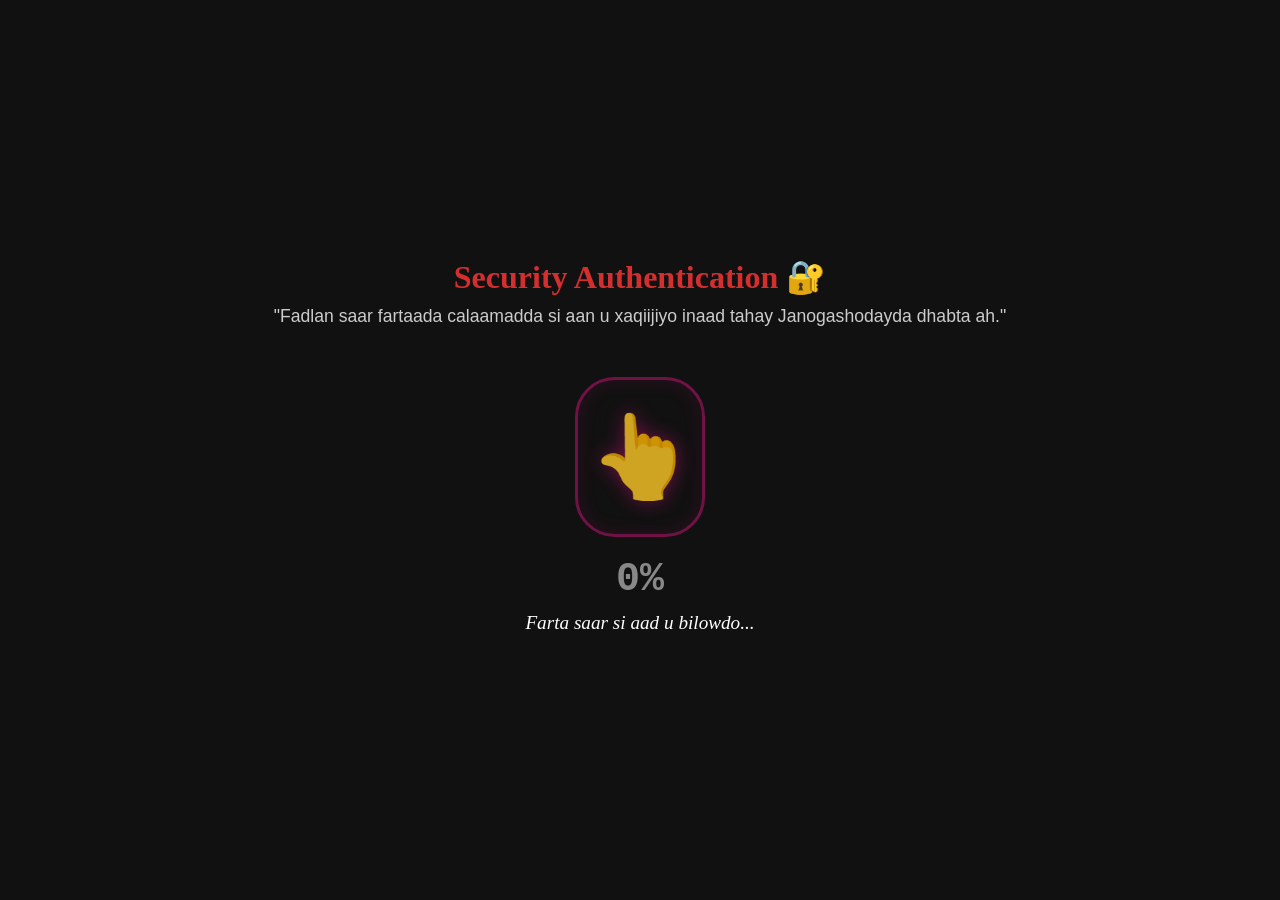
==== commit b0314ec0: "Update index.html" ====
--- a/index.html
+++ b/index.html
@@ -8,7 +8,7 @@
 </head>
 <body>
 <div id="scanner-screen">
-        <h2 style="color: var(--rose-red); font-family: 'Georgia', serif; font-size: 2rem; margin-bottom: 10px;">Amniga Janogasho 🔐</h2>
+        <h2 style="color: var(--rose-red); font-family: 'Georgia', serif; font-size: 2rem; margin-bottom: 10px;">Security Authentication 🔐</h2>
         <p style="color: #ccc; font-size: 1.1rem; text-align: center; max-width: 80%; margin-bottom: 30px;">
             "Fadlan saar fartaada calaamadda si aan u xaqiijiyo inaad tahay Janogashodayda dhabta ah."
         </p>
@@ -836,29 +836,26 @@
             </div>
         </section>
 
-
-        <section id="magic-heart" class="content-section" style="text-align: center; padding: 20px 10px;">
-            
-            <div class="magic-header-text">
-                <h2 class="magic-title">Sannad Guuro Wacan, Janogasho ❤️</h2>
-                <p class="magic-subtitle">Maalinteena Gaarka Ah</p>
-            </div>
-            
-            <div class="magic-visuals">
-                <canvas id="heartCanvas"></canvas>
-                <div class="ring-container">
-                    <div class="ring-text" id="ring-text"></div>
-                </div>
-            </div>
-
-            <div class="magic-footer">
-                <p class="footer-msg">"Hadiyaddan adigaan kuugu talagalay macaan badanteyda, adiga dartaa ayay u samaysan tahay."</p>
-                <p class="footer-love">Waan ku jeclahay, qalbigayga oo dhan adaa leh! 💖</p>
+<section id="magic-heart" class="content-section" style="background: #000 !important; padding: 40px 10px !important; border-radius: 20px; text-align: center; border: none !important; box-shadow: none !important;">
+            
+            <div style="margin-bottom: 20px;">
+                <h2 style="color: #ff1493 !important; font-family: 'Georgia', serif; font-size: 2.2rem; margin: 0; text-shadow: 0 0 15px rgba(255,20,147,0.8);">Sannad Guuro Wacan, Janogasho ❤️</h2>
+                <p style="color: #ffd700 !important; font-size: 1rem; letter-spacing: 2px; margin-top: 5px; text-transform: uppercase; font-style: italic;">Maalinteena Gaarka Ah</p>
+            </div>
+
+            <div id="canvas-box" style="position: relative; width: 100%; max-width: 500px; height: 450px; margin: 0 auto; background: #000 !important; border-radius: 10px; overflow: hidden;">
+                <canvas id="heartCanvas" style="position: absolute; top: 0; left: 0; width: 100%; height: 100%; background: transparent !important;"></canvas>
+            </div>
+
+            <div style="background: #fff !important; padding: 20px !important; border-radius: 15px; border: 2px dashed #ff1493 !important; max-width: 450px; margin: 30px auto 0 auto; position: relative; z-index: 20;">
+                <p style="color: #333 !important; font-family: 'Georgia', serif; font-style: italic; font-size: 1rem; margin-bottom: 10px; line-height: 1.5;">"Hadiyaddan adigaan kuugu talagalay macaan badanteyda, adiga dartaa ayay u samaysan tahay."</p>
+                <p style="color: #ff1493 !important; font-weight: bold; font-size: 1.25rem; margin: 0;">Waan ku jeclahay, qalbigayga oo dhan adaa leh! 💖</p>
             </div>
 
         </section>
 
-        
+
+
 <section id="coupons" class="content-section">
             <h2 style="color: var(--rose-red); margin-bottom: 10px; font-family: 'Georgia', serif; font-style: italic;">Tigidhada VIP-ga 🎟️✨</h2>
             <p style="color: #666; margin-bottom: 30px; font-style: italic; font-size: 1.1rem;">"Qurux badanteyda, mid walba hal mar ayaad isticmaali kartaa. Farta/Mouse-ka ku xoq si aad u aragto waxa kuugu jira!"</p>
@@ -1228,7 +1225,6 @@
         if (tabId === 'magic-heart' && !animationStarted) {
             resizeCanvas();
             createHeartParticles();
-            createRingText();
             animateHeart();
             animationStarted = true;
         }
@@ -1383,34 +1379,42 @@
             setTimeout(() => { particle.remove(); }, 12000);
         }, 800);
     }
-
-    // ANIMATION-KA WADNAHA
+// ==========================================
+    // ANIMATION-KA WADNAHA & QORAALKA (XALKA UGU DAMBEEYA)
+    // ==========================================
     const canvas = document.getElementById('heartCanvas');
     const ctx = canvas ? canvas.getContext('2d') : null;
     let particles = [];
 
     function resizeCanvas() {
         if(!canvas) return;
-        canvas.width = canvas.parentElement.clientWidth || window.innerWidth;
-        canvas.height = 500;
+        const box = document.getElementById('canvas-box');
+        if(box) {
+            // Tani waxay diidaysaa in Canvas-ku uu firdho ama dhinac ka madoobaado
+            canvas.width = box.clientWidth || window.innerWidth;
+            canvas.height = box.clientHeight || 380;
+        }
     }
     window.addEventListener('resize', resizeCanvas);
-    if(canvas) resizeCanvas();
 
     function createHeartParticles() {
         particles = [];
-        const numParticles = 400; 
+        const numParticles = 450; 
         for (let i = 0; i < numParticles; i++) {
             let t = Math.PI * 2 * i / numParticles;
-            let r = 12; 
+            let r = window.innerWidth < 600 ? 7 : 11; 
+            
             let targetX = r * 16 * Math.pow(Math.sin(t), 3) + canvas.width / 2;
-            let targetY = -r * (13 * Math.cos(t) - 5 * Math.cos(2*t) - 2 * Math.cos(3*t) - Math.cos(4*t)) + canvas.height / 2 - 30;
-            let startX = (Math.random() * canvas.width);
-            let startY = canvas.height + (Math.random() * 300); 
+            let targetY = -r * (13 * Math.cos(t) - 5 * Math.cos(2*t) - 2 * Math.cos(3*t) - Math.cos(4*t)) + canvas.height / 2;
+            
+            let startX = canvas.width / 2;
+            let startY = canvas.height / 2; 
 
             particles.push({
                 x: startX, y: startY, targetX: targetX, targetY: targetY,
-                size: Math.random() * 12 + 8, speed: Math.random() * 0.03 + 0.01, delay: Math.random() * 100
+                size: Math.random() * (window.innerWidth < 600 ? 6 : 9) + 4, 
+                speed: Math.random() * 0.03 + 0.015, 
+                delay: Math.random() * 60
             });
         }
     }
@@ -1418,7 +1422,10 @@
     function animateHeart() {
         if(!ctx) return;
         requestAnimationFrame(animateHeart);
-        ctx.fillStyle = 'rgba(5, 5, 5, 0.2)';
+        
+        // XALKA MIDABKA: Waxaan u beddelaynaa '#0a0a0a' oo leh 0.3 opacity. 
+        // Kani waa isla madowgii background-ka ee HTML-ka, markaa ma muuqan doono xariiq ama kala go'
+        ctx.fillStyle = 'rgba(10, 10, 10, 0.3)'; 
         ctx.fillRect(0, 0, canvas.width, canvas.height);
 
         particles.forEach((p) => {
@@ -1429,29 +1436,12 @@
             }
             ctx.font = p.size + "px Arial";
             ctx.fillStyle = "#ff1493";
-            ctx.shadowBlur = 10;
+            ctx.shadowBlur = 8;
             ctx.shadowColor = "#ff007f";
             ctx.fillText("❤", p.x, p.y);
         });
     }
-
-    function createRingText() {
-        const text = "Noloshayda Janogasho • Sannad Guuro Wacan • Waan Ku Jeclahay • ";
-        const ringTextElement = document.getElementById('ring-text');
-        if(!ringTextElement) return;
-        ringTextElement.innerHTML = ''; 
-        const radius = 150; 
-        const letters = text.split('');
-        const angleStep = 360 / letters.length;
-
-        letters.forEach((char, index) => {
-            const span = document.createElement('span');
-            span.innerText = char;
-            span.style.transform = `rotateZ(${index * angleStep}deg) translateY(-${radius}px)`;
-            ringTextElement.appendChild(span);
-        });
-    }
-
+    
     // MASHIINKA SABABAHA AAN KUU JECLAHAY
     const loveReasons = [
         "Dhoolacadeyntaada ayaa maalintayda iftiimisa oo i illowsiisa murugo kasta. ☀️",
